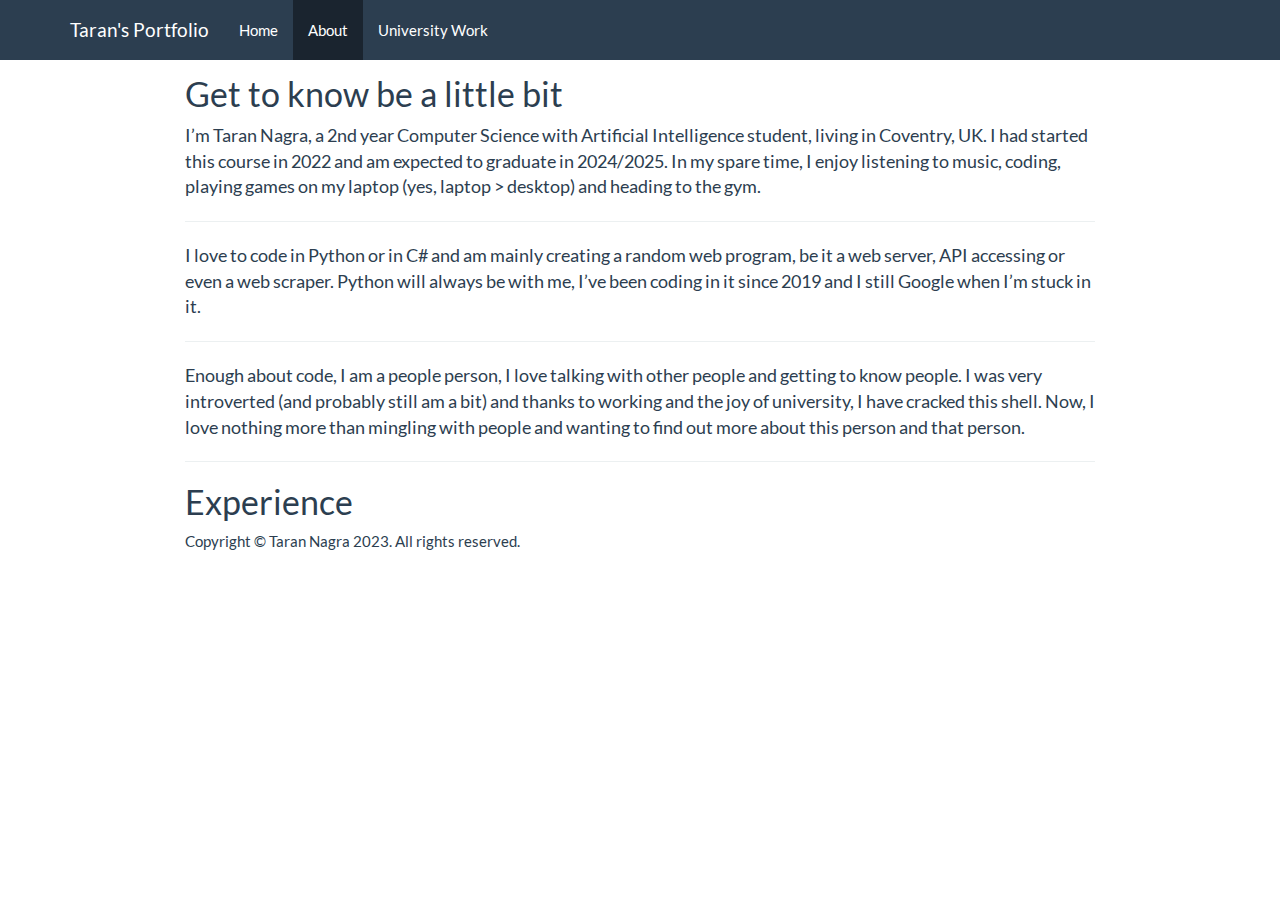
==== content/about.html @ 6b87fc79 "gn" ====
<!DOCTYPE html>

<html>

<head>

<meta charset="utf-8" />
<meta name="generator" content="pandoc" />
<meta http-equiv="X-UA-Compatible" content="IE=EDGE" />




<title>About Taran Nagra</title>

<script src="about_files/header-attrs-2.21/header-attrs.js"></script>
<script src="about_files/jquery-3.6.0/jquery-3.6.0.min.js"></script>
<meta name="viewport" content="width=device-width, initial-scale=1" />
<link href="about_files/bootstrap-3.3.5/css/flatly.min.css" rel="stylesheet" />
<script src="about_files/bootstrap-3.3.5/js/bootstrap.min.js"></script>
<script src="about_files/bootstrap-3.3.5/shim/html5shiv.min.js"></script>
<script src="about_files/bootstrap-3.3.5/shim/respond.min.js"></script>
<style>h1 {font-size: 34px;}
       h1.title {font-size: 38px;}
       h2 {font-size: 30px;}
       h3 {font-size: 24px;}
       h4 {font-size: 18px;}
       h5 {font-size: 16px;}
       h6 {font-size: 12px;}
       code {color: inherit; background-color: rgba(0, 0, 0, 0.04);}
       pre:not([class]) { background-color: white }</style>
<script src="about_files/navigation-1.1/tabsets.js"></script>
<link href="about_files/highlightjs-9.12.0/default.css" rel="stylesheet" />
<script src="about_files/highlightjs-9.12.0/highlight.js"></script>

<style type="text/css">
  code{white-space: pre-wrap;}
  span.smallcaps{font-variant: small-caps;}
  span.underline{text-decoration: underline;}
  div.column{display: inline-block; vertical-align: top; width: 50%;}
  div.hanging-indent{margin-left: 1.5em; text-indent: -1.5em;}
  ul.task-list{list-style: none;}
    </style>

<style type="text/css">code{white-space: pre;}</style>
<script type="text/javascript">
if (window.hljs) {
  hljs.configure({languages: []});
  hljs.initHighlightingOnLoad();
  if (document.readyState && document.readyState === "complete") {
    window.setTimeout(function() { hljs.initHighlighting(); }, 0);
  }
}
</script>









<style type = "text/css">
.main-container {
  max-width: 940px;
  margin-left: auto;
  margin-right: auto;
}
img {
  max-width:100%;
}
.tabbed-pane {
  padding-top: 12px;
}
.html-widget {
  margin-bottom: 20px;
}
button.code-folding-btn:focus {
  outline: none;
}
summary {
  display: list-item;
}
details > summary > p:only-child {
  display: inline;
}
pre code {
  padding: 0;
}
</style>


<style type="text/css">
.dropdown-submenu {
  position: relative;
}
.dropdown-submenu>.dropdown-menu {
  top: 0;
  left: 100%;
  margin-top: -6px;
  margin-left: -1px;
  border-radius: 0 6px 6px 6px;
}
.dropdown-submenu:hover>.dropdown-menu {
  display: block;
}
.dropdown-submenu>a:after {
  display: block;
  content: " ";
  float: right;
  width: 0;
  height: 0;
  border-color: transparent;
  border-style: solid;
  border-width: 5px 0 5px 5px;
  border-left-color: #cccccc;
  margin-top: 5px;
  margin-right: -10px;
}
.dropdown-submenu:hover>a:after {
  border-left-color: #adb5bd;
}
.dropdown-submenu.pull-left {
  float: none;
}
.dropdown-submenu.pull-left>.dropdown-menu {
  left: -100%;
  margin-left: 10px;
  border-radius: 6px 0 6px 6px;
}
</style>

<script type="text/javascript">
// manage active state of menu based on current page
$(document).ready(function () {
  // active menu anchor
  href = window.location.pathname
  href = href.substr(href.lastIndexOf('/') + 1)
  if (href === "")
    href = "index.html";
  var menuAnchor = $('a[href="' + href + '"]');

  // mark the anchor link active (and if it's in a dropdown, also mark that active)
  var dropdown = menuAnchor.closest('li.dropdown');
  if (window.bootstrap) { // Bootstrap 4+
    menuAnchor.addClass('active');
    dropdown.find('> .dropdown-toggle').addClass('active');
  } else { // Bootstrap 3
    menuAnchor.parent().addClass('active');
    dropdown.addClass('active');
  }

  // Navbar adjustments
  var navHeight = $(".navbar").first().height() + 15;
  var style = document.createElement('style');
  var pt = "padding-top: " + navHeight + "px; ";
  var mt = "margin-top: -" + navHeight + "px; ";
  var css = "";
  // offset scroll position for anchor links (for fixed navbar)
  for (var i = 1; i <= 6; i++) {
    css += ".section h" + i + "{ " + pt + mt + "}\n";
  }
  style.innerHTML = "body {" + pt + "padding-bottom: 40px; }\n" + css;
  document.head.appendChild(style);
});
</script>

<!-- tabsets -->

<style type="text/css">
.tabset-dropdown > .nav-tabs {
  display: inline-table;
  max-height: 500px;
  min-height: 44px;
  overflow-y: auto;
  border: 1px solid #ddd;
  border-radius: 4px;
}

.tabset-dropdown > .nav-tabs > li.active:before, .tabset-dropdown > .nav-tabs.nav-tabs-open:before {
  content: "\e259";
  font-family: 'Glyphicons Halflings';
  display: inline-block;
  padding: 10px;
  border-right: 1px solid #ddd;
}

.tabset-dropdown > .nav-tabs.nav-tabs-open > li.active:before {
  content: "\e258";
  font-family: 'Glyphicons Halflings';
  border: none;
}

.tabset-dropdown > .nav-tabs > li.active {
  display: block;
}

.tabset-dropdown > .nav-tabs > li > a,
.tabset-dropdown > .nav-tabs > li > a:focus,
.tabset-dropdown > .nav-tabs > li > a:hover {
  border: none;
  display: inline-block;
  border-radius: 4px;
  background-color: transparent;
}

.tabset-dropdown > .nav-tabs.nav-tabs-open > li {
  display: block;
  float: none;
}

.tabset-dropdown > .nav-tabs > li {
  display: none;
}
</style>

<!-- code folding -->




</head>

<body>


<div class="container-fluid main-container">




<div class="navbar navbar-default  navbar-fixed-top" role="navigation">
  <div class="container">
    <div class="navbar-header">
      <button type="button" class="navbar-toggle collapsed" data-toggle="collapse" data-bs-toggle="collapse" data-target="#navbar" data-bs-target="#navbar">
        <span class="icon-bar"></span>
        <span class="icon-bar"></span>
        <span class="icon-bar"></span>
      </button>
      <a class="navbar-brand" href="index.html">Taran's Portfolio</a>
    </div>
    <div id="navbar" class="navbar-collapse collapse">
      <ul class="nav navbar-nav">
        <li>
  <a href="../index.html">Home</a>
</li>
<li>
  <a href="about.html">About</a>
</li>
<li>
  <a href="uni_work.html">University Work</a>
</li>
      </ul>
      <ul class="nav navbar-nav navbar-right">
        
      </ul>
    </div><!--/.nav-collapse -->
  </div><!--/.container -->
</div><!--/.navbar -->

<div id="header">



<h1 class="title toc-ignore">About Taran Nagra</h1>

</div>


<style type="text/css">
    .title {
        display: none;
    }
    p {
        font-size: 18px;
    }
</style>
<div id="get-to-know-be-a-little-bit" class="section level1">
<h1>Get to know be a little bit</h1>
<p>I’m Taran Nagra, a 2nd year Computer Science with Artificial
Intelligence student, living in Coventry, UK. I had started this course
in 2022 and am expected to graduate in 2024/2025. In my spare time, I
enjoy listening to music, coding, playing games on my laptop (yes,
laptop &gt; desktop) and heading to the gym.</p>
<hr />
<p>I love to code in Python or in C# and am mainly creating a random web
program, be it a web server, API accessing or even a web scraper. Python
will always be with me, I’ve been coding in it since 2019 and I still
Google when I’m stuck in it.</p>
<hr />
<p>Enough about code, I am a people person, I love talking with other
people and getting to know people. I was very introverted (and probably
still am a bit) and thanks to working and the joy of university, I have
cracked this shell. Now, I love nothing more than mingling with people
and wanting to find out more about this person and that person.</p>
<hr />
</div>
<div id="experience" class="section level1">
<h1>Experience</h1>
</div>

<p style="font-size: 15px;">Copyright &copy; Taran Nagra 2023. All rights reserved.</p>



</div>

<script>

// add bootstrap table styles to pandoc tables
function bootstrapStylePandocTables() {
  $('tr.odd').parent('tbody').parent('table').addClass('table table-condensed');
}
$(document).ready(function () {
  bootstrapStylePandocTables();
});


</script>

<!-- tabsets -->

<script>
$(document).ready(function () {
  window.buildTabsets("TOC");
});

$(document).ready(function () {
  $('.tabset-dropdown > .nav-tabs > li').click(function () {
    $(this).parent().toggleClass('nav-tabs-open');
  });
});
</script>

<!-- code folding -->


<!-- dynamically load mathjax for compatibility with self-contained -->
<script>
  (function () {
    var script = document.createElement("script");
    script.type = "text/javascript";
    script.src  = "https://mathjax.rstudio.com/latest/MathJax.js?config=TeX-AMS-MML_HTMLorMML";
    document.getElementsByTagName("head")[0].appendChild(script);
  })();
</script>

</body>
</html>
---- content/about_files/bootstrap-3.3.5/css/flatly.min.css ----
@font-face {
  font-family: 'Lato';
  font-style: normal;
  font-weight: 400;
  src: url(fonts/Lato.ttf) format('truetype');
}
@font-face {
  font-family: 'Lato';
  font-style: normal;
  font-weight: 700;
  src: url(fonts/LatoBold.ttf) format('truetype');
}
@font-face {
  font-family: 'Lato';
  font-style: italic;
  font-weight: 400;
  src: url(fonts/LatoItalic.ttf) format('truetype');
}

/*!
 * bootswatch v3.3.6
 * Homepage: http://bootswatch.com
 * Copyright 2012-2015 Thomas Park
 * Licensed under MIT
 * Based on Bootstrap
*//*!
 * Bootstrap v3.3.6 (http://getbootstrap.com)
 * Copyright 2011-2015 Twitter, Inc.
 * Licensed under MIT (https://github.com/twbs/bootstrap/blob/master/LICENSE)
 *//*! normalize.css v3.0.3 | MIT License | github.com/necolas/normalize.css */html{font-family:sans-serif;-ms-text-size-adjust:100%;-webkit-text-size-adjust:100%}body{margin:0}article,aside,details,figcaption,figure,footer,header,hgroup,main,menu,nav,section,summary{display:block}audio,canvas,progress,video{display:inline-block;vertical-align:baseline}audio:not([controls]){display:none;height:0}[hidden],template{display:none}a{background-color:transparent}a:active,a:hover{outline:0}abbr[title]{border-bottom:1px dotted}b,strong{font-weight:bold}dfn{font-style:italic}h1{font-size:2em;margin:0.67em 0}mark{background:#ff0;color:#000}small{font-size:80%}sub,sup{font-size:75%;line-height:0;position:relative;vertical-align:baseline}sup{top:-0.5em}sub{bottom:-0.25em}img{border:0}svg:not(:root){overflow:hidden}figure{margin:1em 40px}hr{-webkit-box-sizing:content-box;-moz-box-sizing:content-box;box-sizing:content-box;height:0}pre{overflow:auto}code,kbd,pre,samp{font-family:monospace, monospace;font-size:1em}button,input,optgroup,select,textarea{color:inherit;font:inherit;margin:0}button{overflow:visible}button,select{text-transform:none}button,html input[type="button"],input[type="reset"],input[type="submit"]{-webkit-appearance:button;cursor:pointer}button[disabled],html input[disabled]{cursor:default}button::-moz-focus-inner,input::-moz-focus-inner{border:0;padding:0}input{line-height:normal}input[type="checkbox"],input[type="radio"]{-webkit-box-sizing:border-box;-moz-box-sizing:border-box;box-sizing:border-box;padding:0}input[type="number"]::-webkit-inner-spin-button,input[type="number"]::-webkit-outer-spin-button{height:auto}input[type="search"]{-webkit-appearance:textfield;-webkit-box-sizing:content-box;-moz-box-sizing:content-box;box-sizing:content-box}input[type="search"]::-webkit-search-cancel-button,input[type="search"]::-webkit-search-decoration{-webkit-appearance:none}fieldset{border:1px solid #c0c0c0;margin:0 2px;padding:0.35em 0.625em 0.75em}legend{border:0;padding:0}textarea{overflow:auto}optgroup{font-weight:bold}table{border-collapse:collapse;border-spacing:0}td,th{padding:0}/*! Source: https://github.com/h5bp/html5-boilerplate/blob/master/src/css/main.css */@media print{*,*:before,*:after{background:transparent !important;color:#000 !important;-webkit-box-shadow:none !important;box-shadow:none !important;text-shadow:none !important}a,a:visited{text-decoration:underline}a[href]:after{content:" (" attr(href) ")"}abbr[title]:after{content:" (" attr(title) ")"}a[href^="#"]:after,a[href^="javascript:"]:after{content:""}pre,blockquote{border:1px solid #999;page-break-inside:avoid}thead{display:table-header-group}tr,img{page-break-inside:avoid}img{max-width:100% !important}p,h2,h3{orphans:3;widows:3}h2,h3{page-break-after:avoid}.navbar{display:none}.btn>.caret,.dropup>.btn>.caret{border-top-color:#000 !important}.label{border:1px solid #000}.table{border-collapse:collapse !important}.table td,.table th{background-color:#fff !important}.table-bordered th,.table-bordered td{border:1px solid #ddd !important}}@font-face{font-family:'Glyphicons Halflings';src:url('../fonts/glyphicons-halflings-regular.eot');src:url('../fonts/glyphicons-halflings-regular.eot?#iefix') format('embedded-opentype'),url('../fonts/glyphicons-halflings-regular.woff') format('woff'),url('../fonts/glyphicons-halflings-regular.ttf') format('truetype'),url('../fonts/glyphicons-halflings-regular.svg#glyphicons_halflingsregular') format('svg')}.glyphicon{position:relative;top:1px;display:inline-block;font-family:'Glyphicons Halflings';font-style:normal;font-weight:normal;line-height:1;-webkit-font-smoothing:antialiased;-moz-osx-font-smoothing:grayscale}.glyphicon-asterisk:before{content:"\002a"}.glyphicon-plus:before{content:"\002b"}.glyphicon-euro:before,.glyphicon-eur:before{content:"\20ac"}.glyphicon-minus:before{content:"\2212"}.glyphicon-cloud:before{content:"\2601"}.glyphicon-envelope:before{content:"\2709"}.glyphicon-pencil:before{content:"\270f"}.glyphicon-glass:before{content:"\e001"}.glyphicon-music:before{content:"\e002"}.glyphicon-search:before{content:"\e003"}.glyphicon-heart:before{content:"\e005"}.glyphicon-star:before{content:"\e006"}.glyphicon-star-empty:before{content:"\e007"}.glyphicon-user:before{content:"\e008"}.glyphicon-film:before{content:"\e009"}.glyphicon-th-large:before{content:"\e010"}.glyphicon-th:before{content:"\e011"}.glyphicon-th-list:before{content:"\e012"}.glyphicon-ok:before{content:"\e013"}.glyphicon-remove:before{content:"\e014"}.glyphicon-zoom-in:before{content:"\e015"}.glyphicon-zoom-out:before{content:"\e016"}.glyphicon-off:before{content:"\e017"}.glyphicon-signal:before{content:"\e018"}.glyphicon-cog:before{content:"\e019"}.glyphicon-trash:before{content:"\e020"}.glyphicon-home:before{content:"\e021"}.glyphicon-file:before{content:"\e022"}.glyphicon-time:before{content:"\e023"}.glyphicon-road:before{content:"\e024"}.glyphicon-download-alt:before{content:"\e025"}.glyphicon-download:before{content:"\e026"}.glyphicon-upload:before{content:"\e027"}.glyphicon-inbox:before{content:"\e028"}.glyphicon-play-circle:before{content:"\e029"}.glyphicon-repeat:before{content:"\e030"}.glyphicon-refresh:before{content:"\e031"}.glyphicon-list-alt:before{content:"\e032"}.glyphicon-lock:before{content:"\e033"}.glyphicon-flag:before{content:"\e034"}.glyphicon-headphones:before{content:"\e035"}.glyphicon-volume-off:before{content:"\e036"}.glyphicon-volume-down:before{content:"\e037"}.glyphicon-volume-up:before{content:"\e038"}.glyphicon-qrcode:before{content:"\e039"}.glyphicon-barcode:before{content:"\e040"}.glyphicon-tag:before{content:"\e041"}.glyphicon-tags:before{content:"\e042"}.glyphicon-book:before{content:"\e043"}.glyphicon-bookmark:before{content:"\e044"}.glyphicon-print:before{content:"\e045"}.glyphicon-camera:before{content:"\e046"}.glyphicon-font:before{content:"\e047"}.glyphicon-bold:before{content:"\e048"}.glyphicon-italic:before{content:"\e049"}.glyphicon-text-height:before{content:"\e050"}.glyphicon-text-width:before{content:"\e051"}.glyphicon-align-left:before{content:"\e052"}.glyphicon-align-center:before{content:"\e053"}.glyphicon-align-right:before{content:"\e054"}.glyphicon-align-justify:before{content:"\e055"}.glyphicon-list:before{content:"\e056"}.glyphicon-indent-left:before{content:"\e057"}.glyphicon-indent-right:before{content:"\e058"}.glyphicon-facetime-video:before{content:"\e059"}.glyphicon-picture:before{content:"\e060"}.glyphicon-map-marker:before{content:"\e062"}.glyphicon-adjust:before{content:"\e063"}.glyphicon-tint:before{content:"\e064"}.glyphicon-edit:before{content:"\e065"}.glyphicon-share:before{content:"\e066"}.glyphicon-check:before{content:"\e067"}.glyphicon-move:before{content:"\e068"}.glyphicon-step-backward:before{content:"\e069"}.glyphicon-fast-backward:before{content:"\e070"}.glyphicon-backward:before{content:"\e071"}.glyphicon-play:before{content:"\e072"}.glyphicon-pause:before{content:"\e073"}.glyphicon-stop:before{content:"\e074"}.glyphicon-forward:before{content:"\e075"}.glyphicon-fast-forward:before{content:"\e076"}.glyphicon-step-forward:before{content:"\e077"}.glyphicon-eject:before{content:"\e078"}.glyphicon-chevron-left:before{content:"\e079"}.glyphicon-chevron-right:before{content:"\e080"}.glyphicon-plus-sign:before{content:"\e081"}.glyphicon-minus-sign:before{content:"\e082"}.glyphicon-remove-sign:before{content:"\e083"}.glyphicon-ok-sign:before{content:"\e084"}.glyphicon-question-sign:before{content:"\e085"}.glyphicon-info-sign:before{content:"\e086"}.glyphicon-screenshot:before{content:"\e087"}.glyphicon-remove-circle:before{content:"\e088"}.glyphicon-ok-circle:before{content:"\e089"}.glyphicon-ban-circle:before{content:"\e090"}.glyphicon-arrow-left:before{content:"\e091"}.glyphicon-arrow-right:before{content:"\e092"}.glyphicon-arrow-up:before{content:"\e093"}.glyphicon-arrow-down:before{content:"\e094"}.glyphicon-share-alt:before{content:"\e095"}.glyphicon-resize-full:before{content:"\e096"}.glyphicon-resize-small:before{content:"\e097"}.glyphicon-exclamation-sign:before{content:"\e101"}.glyphicon-gift:before{content:"\e102"}.glyphicon-leaf:before{content:"\e103"}.glyphicon-fire:before{content:"\e104"}.glyphicon-eye-open:before{content:"\e105"}.glyphicon-eye-close:before{content:"\e106"}.glyphicon-warning-sign:before{content:"\e107"}.glyphicon-plane:before{content:"\e108"}.glyphicon-calendar:before{content:"\e109"}.glyphicon-random:before{content:"\e110"}.glyphicon-comment:before{content:"\e111"}.glyphicon-magnet:before{content:"\e112"}.glyphicon-chevron-up:before{content:"\e113"}.glyphicon-chevron-down:before{content:"\e114"}.glyphicon-retweet:before{content:"\e115"}.glyphicon-shopping-cart:before{content:"\e116"}.glyphicon-folder-close:before{content:"\e117"}.glyphicon-folder-open:before{content:"\e118"}.glyphicon-resize-vertical:before{content:"\e119"}.glyphicon-resize-horizontal:before{content:"\e120"}.glyphicon-hdd:before{content:"\e121"}.glyphicon-bullhorn:before{content:"\e122"}.glyphicon-bell:before{content:"\e123"}.glyphicon-certificate:before{content:"\e124"}.glyphicon-thumbs-up:before{content:"\e125"}.glyphicon-thumbs-down:before{content:"\e126"}.glyphicon-hand-right:before{content:"\e127"}.glyphicon-hand-left:before{content:"\e128"}.glyphicon-hand-up:before{content:"\e129"}.glyphicon-hand-down:before{content:"\e130"}.glyphicon-circle-arrow-right:before{content:"\e131"}.glyphicon-circle-arrow-left:before{content:"\e132"}.glyphicon-circle-arrow-up:before{content:"\e133"}.glyphicon-circle-arrow-down:before{content:"\e134"}.glyphicon-globe:before{content:"\e135"}.glyphicon-wrench:before{content:"\e136"}.glyphicon-tasks:before{content:"\e137"}.glyphicon-filter:before{content:"\e138"}.glyphicon-briefcase:before{content:"\e139"}.glyphicon-fullscreen:before{content:"\e140"}.glyphicon-dashboard:before{content:"\e141"}.glyphicon-paperclip:before{content:"\e142"}.glyphicon-heart-empty:before{content:"\e143"}.glyphicon-link:before{content:"\e144"}.glyphicon-phone:before{content:"\e145"}.glyphicon-pushpin:before{content:"\e146"}.glyphicon-usd:before{content:"\e148"}.glyphicon-gbp:before{content:"\e149"}.glyphicon-sort:before{content:"\e150"}.glyphicon-sort-by-alphabet:before{content:"\e151"}.glyphicon-sort-by-alphabet-alt:before{content:"\e152"}.glyphicon-sort-by-order:before{content:"\e153"}.glyphicon-sort-by-order-alt:before{content:"\e154"}.glyphicon-sort-by-attributes:before{content:"\e155"}.glyphicon-sort-by-attributes-alt:before{content:"\e156"}.glyphicon-unchecked:before{content:"\e157"}.glyphicon-expand:before{content:"\e158"}.glyphicon-collapse-down:before{content:"\e159"}.glyphicon-collapse-up:before{content:"\e160"}.glyphicon-log-in:before{content:"\e161"}.glyphicon-flash:before{content:"\e162"}.glyphicon-log-out:before{content:"\e163"}.glyphicon-new-window:before{content:"\e164"}.glyphicon-record:before{content:"\e165"}.glyphicon-save:before{content:"\e166"}.glyphicon-open:before{content:"\e167"}.glyphicon-saved:before{content:"\e168"}.glyphicon-import:before{content:"\e169"}.glyphicon-export:before{content:"\e170"}.glyphicon-send:before{content:"\e171"}.glyphicon-floppy-disk:before{content:"\e172"}.glyphicon-floppy-saved:before{content:"\e173"}.glyphicon-floppy-remove:before{content:"\e174"}.glyphicon-floppy-save:before{content:"\e175"}.glyphicon-floppy-open:before{content:"\e176"}.glyphicon-credit-card:before{content:"\e177"}.glyphicon-transfer:before{content:"\e178"}.glyphicon-cutlery:before{content:"\e179"}.glyphicon-header:before{content:"\e180"}.glyphicon-compressed:before{content:"\e181"}.glyphicon-earphone:before{content:"\e182"}.glyphicon-phone-alt:before{content:"\e183"}.glyphicon-tower:before{content:"\e184"}.glyphicon-stats:before{content:"\e185"}.glyphicon-sd-video:before{content:"\e186"}.glyphicon-hd-video:before{content:"\e187"}.glyphicon-subtitles:before{content:"\e188"}.glyphicon-sound-stereo:before{content:"\e189"}.glyphicon-sound-dolby:before{content:"\e190"}.glyphicon-sound-5-1:before{content:"\e191"}.glyphicon-sound-6-1:before{content:"\e192"}.glyphicon-sound-7-1:before{content:"\e193"}.glyphicon-copyright-mark:before{content:"\e194"}.glyphicon-registration-mark:before{content:"\e195"}.glyphicon-cloud-download:before{content:"\e197"}.glyphicon-cloud-upload:before{content:"\e198"}.glyphicon-tree-conifer:before{content:"\e199"}.glyphicon-tree-deciduous:before{content:"\e200"}.glyphicon-cd:before{content:"\e201"}.glyphicon-save-file:before{content:"\e202"}.glyphicon-open-file:before{content:"\e203"}.glyphicon-level-up:before{content:"\e204"}.glyphicon-copy:before{content:"\e205"}.glyphicon-paste:before{content:"\e206"}.glyphicon-alert:before{content:"\e209"}.glyphicon-equalizer:before{content:"\e210"}.glyphicon-king:before{content:"\e211"}.glyphicon-queen:before{content:"\e212"}.glyphicon-pawn:before{content:"\e213"}.glyphicon-bishop:before{content:"\e214"}.glyphicon-knight:before{content:"\e215"}.glyphicon-baby-formula:before{content:"\e216"}.glyphicon-tent:before{content:"\26fa"}.glyphicon-blackboard:before{content:"\e218"}.glyphicon-bed:before{content:"\e219"}.glyphicon-apple:before{content:"\f8ff"}.glyphicon-erase:before{content:"\e221"}.glyphicon-hourglass:before{content:"\231b"}.glyphicon-lamp:before{content:"\e223"}.glyphicon-duplicate:before{content:"\e224"}.glyphicon-piggy-bank:before{content:"\e225"}.glyphicon-scissors:before{content:"\e226"}.glyphicon-bitcoin:before{content:"\e227"}.glyphicon-btc:before{content:"\e227"}.glyphicon-xbt:before{content:"\e227"}.glyphicon-yen:before{content:"\00a5"}.glyphicon-jpy:before{content:"\00a5"}.glyphicon-ruble:before{content:"\20bd"}.glyphicon-rub:before{content:"\20bd"}.glyphicon-scale:before{content:"\e230"}.glyphicon-ice-lolly:before{content:"\e231"}.glyphicon-ice-lolly-tasted:before{content:"\e232"}.glyphicon-education:before{content:"\e233"}.glyphicon-option-horizontal:before{content:"\e234"}.glyphicon-option-vertical:before{content:"\e235"}.glyphicon-menu-hamburger:before{content:"\e236"}.glyphicon-modal-window:before{content:"\e237"}.glyphicon-oil:before{content:"\e238"}.glyphicon-grain:before{content:"\e239"}.glyphicon-sunglasses:before{content:"\e240"}.glyphicon-text-size:before{content:"\e241"}.glyphicon-text-color:before{content:"\e242"}.glyphicon-text-background:before{content:"\e243"}.glyphicon-object-align-top:before{content:"\e244"}.glyphicon-object-align-bottom:before{content:"\e245"}.glyphicon-object-align-horizontal:before{content:"\e246"}.glyphicon-object-align-left:before{content:"\e247"}.glyphicon-object-align-vertical:before{content:"\e248"}.glyphicon-object-align-right:before{content:"\e249"}.glyphicon-triangle-right:before{content:"\e250"}.glyphicon-triangle-left:before{content:"\e251"}.glyphicon-triangle-bottom:before{content:"\e252"}.glyphicon-triangle-top:before{content:"\e253"}.glyphicon-console:before{content:"\e254"}.glyphicon-superscript:before{content:"\e255"}.glyphicon-subscript:before{content:"\e256"}.glyphicon-menu-left:before{content:"\e257"}.glyphicon-menu-right:before{content:"\e258"}.glyphicon-menu-down:before{content:"\e259"}.glyphicon-menu-up:before{content:"\e260"}*{-webkit-box-sizing:border-box;-moz-box-sizing:border-box;box-sizing:border-box}*:before,*:after{-webkit-box-sizing:border-box;-moz-box-sizing:border-box;box-sizing:border-box}html{font-size:10px;-webkit-tap-highlight-color:rgba(0,0,0,0)}body{font-family:"Lato","Helvetica Neue",Helvetica,Arial,sans-serif;font-size:15px;line-height:1.42857143;color:#2c3e50;background-color:#ffffff}input,button,select,textarea{font-family:inherit;font-size:inherit;line-height:inherit}a{color:#18bc9c;text-decoration:none}a:hover,a:focus{color:#18bc9c;text-decoration:underline}a:focus{outline:thin dotted;outline:5px auto -webkit-focus-ring-color;outline-offset:-2px}figure{margin:0}img{vertical-align:middle}.img-responsive,.thumbnail>img,.thumbnail a>img,.carousel-inner>.item>img,.carousel-inner>.item>a>img{display:block;max-width:100%;height:auto}.img-rounded{border-radius:6px}.img-thumbnail{padding:4px;line-height:1.42857143;background-color:#ffffff;border:1px solid #ecf0f1;border-radius:4px;-webkit-transition:all .2s ease-in-out;-o-transition:all .2s ease-in-out;transition:all .2s ease-in-out;display:inline-block;max-width:100%;height:auto}.img-circle{border-radius:50%}hr{margin-top:21px;margin-bottom:21px;border:0;border-top:1px solid #ecf0f1}.sr-only{position:absolute;width:1px;height:1px;margin:-1px;padding:0;overflow:hidden;clip:rect(0, 0, 0, 0);border:0}.sr-only-focusable:active,.sr-only-focusable:focus{position:static;width:auto;height:auto;margin:0;overflow:visible;clip:auto}[role="button"]{cursor:pointer}h1,h2,h3,h4,h5,h6,.h1,.h2,.h3,.h4,.h5,.h6{font-family:"Lato","Helvetica Neue",Helvetica,Arial,sans-serif;font-weight:400;line-height:1.1;color:inherit}h1 small,h2 small,h3 small,h4 small,h5 small,h6 small,.h1 small,.h2 small,.h3 small,.h4 small,.h5 small,.h6 small,h1 .small,h2 .small,h3 .small,h4 .small,h5 .small,h6 .small,.h1 .small,.h2 .small,.h3 .small,.h4 .small,.h5 .small,.h6 .small{font-weight:normal;line-height:1;color:#b4bcc2}h1,.h1,h2,.h2,h3,.h3{margin-top:21px;margin-bottom:10.5px}h1 small,.h1 small,h2 small,.h2 small,h3 small,.h3 small,h1 .small,.h1 .small,h2 .small,.h2 .small,h3 .small,.h3 .small{font-size:65%}h4,.h4,h5,.h5,h6,.h6{margin-top:10.5px;margin-bottom:10.5px}h4 small,.h4 small,h5 small,.h5 small,h6 small,.h6 small,h4 .small,.h4 .small,h5 .small,.h5 .small,h6 .small,.h6 .small{font-size:75%}h1,.h1{font-size:39px}h2,.h2{font-size:32px}h3,.h3{font-size:26px}h4,.h4{font-size:19px}h5,.h5{font-size:15px}h6,.h6{font-size:13px}p{margin:0 0 10.5px}.lead{margin-bottom:21px;font-size:17px;font-weight:300;line-height:1.4}@media (min-width:768px){.lead{font-size:22.5px}}small,.small{font-size:86%}mark,.mark{background-color:#f39c12;padding:.2em}.text-left{text-align:left}.text-right{text-align:right}.text-center{text-align:center}.text-justify{text-align:justify}.text-nowrap{white-space:nowrap}.text-lowercase{text-transform:lowercase}.text-uppercase{text-transform:uppercase}.text-capitalize{text-transform:capitalize}.text-muted{color:#b4bcc2}.text-primary{color:#2c3e50}a.text-primary:hover,a.text-primary:focus{color:#1a242f}.text-success{color:#ffffff}a.text-success:hover,a.text-success:focus{color:#e6e6e6}.text-info{color:#ffffff}a.text-info:hover,a.text-info:focus{color:#e6e6e6}.text-warning{color:#ffffff}a.text-warning:hover,a.text-warning:focus{color:#e6e6e6}.text-danger{color:#ffffff}a.text-danger:hover,a.text-danger:focus{color:#e6e6e6}.bg-primary{color:#fff;background-color:#2c3e50}a.bg-primary:hover,a.bg-primary:focus{background-color:#1a242f}.bg-success{background-color:#18bc9c}a.bg-success:hover,a.bg-success:focus{background-color:#128f76}.bg-info{background-color:#3498db}a.bg-info:hover,a.bg-info:focus{background-color:#217dbb}.bg-warning{background-color:#f39c12}a.bg-warning:hover,a.bg-warning:focus{background-color:#c87f0a}.bg-danger{background-color:#e74c3c}a.bg-danger:hover,a.bg-danger:focus{background-color:#d62c1a}.page-header{padding-bottom:9.5px;margin:42px 0 21px;border-bottom:1px solid transparent}ul,ol{margin-top:0;margin-bottom:10.5px}ul ul,ol ul,ul ol,ol ol{margin-bottom:0}.list-unstyled{padding-left:0;list-style:none}.list-inline{padding-left:0;list-style:none;margin-left:-5px}.list-inline>li{display:inline-block;padding-left:5px;padding-right:5px}dl{margin-top:0;margin-bottom:21px}dt,dd{line-height:1.42857143}dt{font-weight:bold}dd{margin-left:0}@media (min-width:768px){.dl-horizontal dt{float:left;width:160px;clear:left;text-align:right;overflow:hidden;text-overflow:ellipsis;white-space:nowrap}.dl-horizontal dd{margin-left:180px}}abbr[title],abbr[data-original-title]{cursor:help;border-bottom:1px dotted #b4bcc2}.initialism{font-size:90%;text-transform:uppercase}blockquote{padding:10.5px 21px;margin:0 0 21px;font-size:18.75px;border-left:5px solid #ecf0f1}blockquote p:last-child,blockquote ul:last-child,blockquote ol:last-child{margin-bottom:0}blockquote footer,blockquote small,blockquote .small{display:block;font-size:80%;line-height:1.42857143;color:#b4bcc2}blockquote footer:before,blockquote small:before,blockquote .small:before{content:'\2014 \00A0'}.blockquote-reverse,blockquote.pull-right{padding-right:15px;padding-left:0;border-right:5px solid #ecf0f1;border-left:0;text-align:right}.blockquote-reverse footer:before,blockquote.pull-right footer:before,.blockquote-reverse small:before,blockquote.pull-right small:before,.blockquote-reverse .small:before,blockquote.pull-right .small:before{content:''}.blockquote-reverse footer:after,blockquote.pull-right footer:after,.blockquote-reverse small:after,blockquote.pull-right small:after,.blockquote-reverse .small:after,blockquote.pull-right .small:after{content:'\00A0 \2014'}address{margin-bottom:21px;font-style:normal;line-height:1.42857143}code,kbd,pre,samp{font-family:monospace}code{padding:2px 4px;font-size:90%;color:#c7254e;background-color:#f9f2f4;border-radius:4px}kbd{padding:2px 4px;font-size:90%;color:#ffffff;background-color:#333333;border-radius:3px;-webkit-box-shadow:inset 0 -1px 0 rgba(0,0,0,0.25);box-shadow:inset 0 -1px 0 rgba(0,0,0,0.25)}kbd kbd{padding:0;font-size:100%;font-weight:bold;-webkit-box-shadow:none;box-shadow:none}pre{display:block;padding:10px;margin:0 0 10.5px;font-size:14px;line-height:1.42857143;word-break:break-all;word-wrap:break-word;color:#7b8a8b;background-color:#ecf0f1;border:1px solid #cccccc;border-radius:4px}pre code{padding:0;font-size:inherit;color:inherit;white-space:pre-wrap;background-color:transparent;border-radius:0}.pre-scrollable{max-height:340px;overflow-y:scroll}.container{margin-right:auto;margin-left:auto;padding-left:15px;padding-right:15px}@media (min-width:768px){.container{width:750px}}@media (min-width:992px){.container{width:970px}}@media (min-width:1200px){.container{width:1170px}}.container-fluid{margin-right:auto;margin-left:auto;padding-left:15px;padding-right:15px}.row{margin-left:-15px;margin-right:-15px}.col-xs-1,.col-sm-1,.col-md-1,.col-lg-1,.col-xs-2,.col-sm-2,.col-md-2,.col-lg-2,.col-xs-3,.col-sm-3,.col-md-3,.col-lg-3,.col-xs-4,.col-sm-4,.col-md-4,.col-lg-4,.col-xs-5,.col-sm-5,.col-md-5,.col-lg-5,.col-xs-6,.col-sm-6,.col-md-6,.col-lg-6,.col-xs-7,.col-sm-7,.col-md-7,.col-lg-7,.col-xs-8,.col-sm-8,.col-md-8,.col-lg-8,.col-xs-9,.col-sm-9,.col-md-9,.col-lg-9,.col-xs-10,.col-sm-10,.col-md-10,.col-lg-10,.col-xs-11,.col-sm-11,.col-md-11,.col-lg-11,.col-xs-12,.col-sm-12,.col-md-12,.col-lg-12{position:relative;min-height:1px;padding-left:15px;padding-right:15px}.col-xs-1,.col-xs-2,.col-xs-3,.col-xs-4,.col-xs-5,.col-xs-6,.col-xs-7,.col-xs-8,.col-xs-9,.col-xs-10,.col-xs-11,.col-xs-12{float:left}.col-xs-12{width:100%}.col-xs-11{width:91.66666667%}.col-xs-10{width:83.33333333%}.col-xs-9{width:75%}.col-xs-8{width:66.66666667%}.col-xs-7{width:58.33333333%}.col-xs-6{width:50%}.col-xs-5{width:41.66666667%}.col-xs-4{width:33.33333333%}.col-xs-3{width:25%}.col-xs-2{width:16.66666667%}.col-xs-1{width:8.33333333%}.col-xs-pull-12{right:100%}.col-xs-pull-11{right:91.66666667%}.col-xs-pull-10{right:83.33333333%}.col-xs-pull-9{right:75%}.col-xs-pull-8{right:66.66666667%}.col-xs-pull-7{right:58.33333333%}.col-xs-pull-6{right:50%}.col-xs-pull-5{right:41.66666667%}.col-xs-pull-4{right:33.33333333%}.col-xs-pull-3{right:25%}.col-xs-pull-2{right:16.66666667%}.col-xs-pull-1{right:8.33333333%}.col-xs-pull-0{right:auto}.col-xs-push-12{left:100%}.col-xs-push-11{left:91.66666667%}.col-xs-push-10{left:83.33333333%}.col-xs-push-9{left:75%}.col-xs-push-8{left:66.66666667%}.col-xs-push-7{left:58.33333333%}.col-xs-push-6{left:50%}.col-xs-push-5{left:41.66666667%}.col-xs-push-4{left:33.33333333%}.col-xs-push-3{left:25%}.col-xs-push-2{left:16.66666667%}.col-xs-push-1{left:8.33333333%}.col-xs-push-0{left:auto}.col-xs-offset-12{margin-left:100%}.col-xs-offset-11{margin-left:91.66666667%}.col-xs-offset-10{margin-left:83.33333333%}.col-xs-offset-9{margin-left:75%}.col-xs-offset-8{margin-left:66.66666667%}.col-xs-offset-7{margin-left:58.33333333%}.col-xs-offset-6{margin-left:50%}.col-xs-offset-5{margin-left:41.66666667%}.col-xs-offset-4{margin-left:33.33333333%}.col-xs-offset-3{margin-left:25%}.col-xs-offset-2{margin-left:16.66666667%}.col-xs-offset-1{margin-left:8.33333333%}.col-xs-offset-0{margin-left:0%}@media (min-width:768px){.col-sm-1,.col-sm-2,.col-sm-3,.col-sm-4,.col-sm-5,.col-sm-6,.col-sm-7,.col-sm-8,.col-sm-9,.col-sm-10,.col-sm-11,.col-sm-12{float:left}.col-sm-12{width:100%}.col-sm-11{width:91.66666667%}.col-sm-10{width:83.33333333%}.col-sm-9{width:75%}.col-sm-8{width:66.66666667%}.col-sm-7{width:58.33333333%}.col-sm-6{width:50%}.col-sm-5{width:41.66666667%}.col-sm-4{width:33.33333333%}.col-sm-3{width:25%}.col-sm-2{width:16.66666667%}.col-sm-1{width:8.33333333%}.col-sm-pull-12{right:100%}.col-sm-pull-11{right:91.66666667%}.col-sm-pull-10{right:83.33333333%}.col-sm-pull-9{right:75%}.col-sm-pull-8{right:66.66666667%}.col-sm-pull-7{right:58.33333333%}.col-sm-pull-6{right:50%}.col-sm-pull-5{right:41.66666667%}.col-sm-pull-4{right:33.33333333%}.col-sm-pull-3{right:25%}.col-sm-pull-2{right:16.66666667%}.col-sm-pull-1{right:8.33333333%}.col-sm-pull-0{right:auto}.col-sm-push-12{left:100%}.col-sm-push-11{left:91.66666667%}.col-sm-push-10{left:83.33333333%}.col-sm-push-9{left:75%}.col-sm-push-8{left:66.66666667%}.col-sm-push-7{left:58.33333333%}.col-sm-push-6{left:50%}.col-sm-push-5{left:41.66666667%}.col-sm-push-4{left:33.33333333%}.col-sm-push-3{left:25%}.col-sm-push-2{left:16.66666667%}.col-sm-push-1{left:8.33333333%}.col-sm-push-0{left:auto}.col-sm-offset-12{margin-left:100%}.col-sm-offset-11{margin-left:91.66666667%}.col-sm-offset-10{margin-left:83.33333333%}.col-sm-offset-9{margin-left:75%}.col-sm-offset-8{margin-left:66.66666667%}.col-sm-offset-7{margin-left:58.33333333%}.col-sm-offset-6{margin-left:50%}.col-sm-offset-5{margin-left:41.66666667%}.col-sm-offset-4{margin-left:33.33333333%}.col-sm-offset-3{margin-left:25%}.col-sm-offset-2{margin-left:16.66666667%}.col-sm-offset-1{margin-left:8.33333333%}.col-sm-offset-0{margin-left:0%}}@media (min-width:992px){.col-md-1,.col-md-2,.col-md-3,.col-md-4,.col-md-5,.col-md-6,.col-md-7,.col-md-8,.col-md-9,.col-md-10,.col-md-11,.col-md-12{float:left}.col-md-12{width:100%}.col-md-11{width:91.66666667%}.col-md-10{width:83.33333333%}.col-md-9{width:75%}.col-md-8{width:66.66666667%}.col-md-7{width:58.33333333%}.col-md-6{width:50%}.col-md-5{width:41.66666667%}.col-md-4{width:33.33333333%}.col-md-3{width:25%}.col-md-2{width:16.66666667%}.col-md-1{width:8.33333333%}.col-md-pull-12{right:100%}.col-md-pull-11{right:91.66666667%}.col-md-pull-10{right:83.33333333%}.col-md-pull-9{right:75%}.col-md-pull-8{right:66.66666667%}.col-md-pull-7{right:58.33333333%}.col-md-pull-6{right:50%}.col-md-pull-5{right:41.66666667%}.col-md-pull-4{right:33.33333333%}.col-md-pull-3{right:25%}.col-md-pull-2{right:16.66666667%}.col-md-pull-1{right:8.33333333%}.col-md-pull-0{right:auto}.col-md-push-12{left:100%}.col-md-push-11{left:91.66666667%}.col-md-push-10{left:83.33333333%}.col-md-push-9{left:75%}.col-md-push-8{left:66.66666667%}.col-md-push-7{left:58.33333333%}.col-md-push-6{left:50%}.col-md-push-5{left:41.66666667%}.col-md-push-4{left:33.33333333%}.col-md-push-3{left:25%}.col-md-push-2{left:16.66666667%}.col-md-push-1{left:8.33333333%}.col-md-push-0{left:auto}.col-md-offset-12{margin-left:100%}.col-md-offset-11{margin-left:91.66666667%}.col-md-offset-10{margin-left:83.33333333%}.col-md-offset-9{margin-left:75%}.col-md-offset-8{margin-left:66.66666667%}.col-md-offset-7{margin-left:58.33333333%}.col-md-offset-6{margin-left:50%}.col-md-offset-5{margin-left:41.66666667%}.col-md-offset-4{margin-left:33.33333333%}.col-md-offset-3{margin-left:25%}.col-md-offset-2{margin-left:16.66666667%}.col-md-offset-1{margin-left:8.33333333%}.col-md-offset-0{margin-left:0%}}@media (min-width:1200px){.col-lg-1,.col-lg-2,.col-lg-3,.col-lg-4,.col-lg-5,.col-lg-6,.col-lg-7,.col-lg-8,.col-lg-9,.col-lg-10,.col-lg-11,.col-lg-12{float:left}.col-lg-12{width:100%}.col-lg-11{width:91.66666667%}.col-lg-10{width:83.33333333%}.col-lg-9{width:75%}.col-lg-8{width:66.66666667%}.col-lg-7{width:58.33333333%}.col-lg-6{width:50%}.col-lg-5{width:41.66666667%}.col-lg-4{width:33.33333333%}.col-lg-3{width:25%}.col-lg-2{width:16.66666667%}.col-lg-1{width:8.33333333%}.col-lg-pull-12{right:100%}.col-lg-pull-11{right:91.66666667%}.col-lg-pull-10{right:83.33333333%}.col-lg-pull-9{right:75%}.col-lg-pull-8{right:66.66666667%}.col-lg-pull-7{right:58.33333333%}.col-lg-pull-6{right:50%}.col-lg-pull-5{right:41.66666667%}.col-lg-pull-4{right:33.33333333%}.col-lg-pull-3{right:25%}.col-lg-pull-2{right:16.66666667%}.col-lg-pull-1{right:8.33333333%}.col-lg-pull-0{right:auto}.col-lg-push-12{left:100%}.col-lg-push-11{left:91.66666667%}.col-lg-push-10{left:83.33333333%}.col-lg-push-9{left:75%}.col-lg-push-8{left:66.66666667%}.col-lg-push-7{left:58.33333333%}.col-lg-push-6{left:50%}.col-lg-push-5{left:41.66666667%}.col-lg-push-4{left:33.33333333%}.col-lg-push-3{left:25%}.col-lg-push-2{left:16.66666667%}.col-lg-push-1{left:8.33333333%}.col-lg-push-0{left:auto}.col-lg-offset-12{margin-left:100%}.col-lg-offset-11{margin-left:91.66666667%}.col-lg-offset-10{margin-left:83.33333333%}.col-lg-offset-9{margin-left:75%}.col-lg-offset-8{margin-left:66.66666667%}.col-lg-offset-7{margin-left:58.33333333%}.col-lg-offset-6{margin-left:50%}.col-lg-offset-5{margin-left:41.66666667%}.col-lg-offset-4{margin-left:33.33333333%}.col-lg-offset-3{margin-left:25%}.col-lg-offset-2{margin-left:16.66666667%}.col-lg-offset-1{margin-left:8.33333333%}.col-lg-offset-0{margin-left:0%}}table{background-color:transparent}caption{padding-top:8px;padding-bottom:8px;color:#b4bcc2;text-align:left}th{}.table{width:100%;max-width:100%;margin-bottom:21px}.table>thead>tr>th,.table>tbody>tr>th,.table>tfoot>tr>th,.table>thead>tr>td,.table>tbody>tr>td,.table>tfoot>tr>td{padding:8px;line-height:1.42857143;vertical-align:top;border-top:1px solid #ecf0f1}.table>thead>tr>th{vertical-align:bottom;border-bottom:2px solid #ecf0f1}.table>caption+thead>tr:first-child>th,.table>colgroup+thead>tr:first-child>th,.table>thead:first-child>tr:first-child>th,.table>caption+thead>tr:first-child>td,.table>colgroup+thead>tr:first-child>td,.table>thead:first-child>tr:first-child>td{border-top:0}.table>tbody+tbody{border-top:2px solid #ecf0f1}.table .table{background-color:#ffffff}.table-condensed>thead>tr>th,.table-condensed>tbody>tr>th,.table-condensed>tfoot>tr>th,.table-condensed>thead>tr>td,.table-condensed>tbody>tr>td,.table-condensed>tfoot>tr>td{padding:5px}.table-bordered{border:1px solid #ecf0f1}.table-bordered>thead>tr>th,.table-bordered>tbody>tr>th,.table-bordered>tfoot>tr>th,.table-bordered>thead>tr>td,.table-bordered>tbody>tr>td,.table-bordered>tfoot>tr>td{border:1px solid #ecf0f1}.table-bordered>thead>tr>th,.table-bordered>thead>tr>td{border-bottom-width:2px}.table-striped>tbody>tr:nth-of-type(odd){background-color:#f9f9f9}.table-hover>tbody>tr:hover{background-color:#ecf0f1}table col[class*="col-"]{position:static;float:none;display:table-column}table td[class*="col-"],table th[class*="col-"]{position:static;float:none;display:table-cell}.table>thead>tr>td.active,.table>tbody>tr>td.active,.table>tfoot>tr>td.active,.table>thead>tr>th.active,.table>tbody>tr>th.active,.table>tfoot>tr>th.active,.table>thead>tr.active>td,.table>tbody>tr.active>td,.table>tfoot>tr.active>td,.table>thead>tr.active>th,.table>tbody>tr.active>th,.table>tfoot>tr.active>th{background-color:#ecf0f1}.table-hover>tbody>tr>td.active:hover,.table-hover>tbody>tr>th.active:hover,.table-hover>tbody>tr.active:hover>td,.table-hover>tbody>tr:hover>.active,.table-hover>tbody>tr.active:hover>th{background-color:#dde4e6}.table>thead>tr>td.success,.table>tbody>tr>td.success,.table>tfoot>tr>td.success,.table>thead>tr>th.success,.table>tbody>tr>th.success,.table>tfoot>tr>th.success,.table>thead>tr.success>td,.table>tbody>tr.success>td,.table>tfoot>tr.success>td,.table>thead>tr.success>th,.table>tbody>tr.success>th,.table>tfoot>tr.success>th{background-color:#18bc9c}.table-hover>tbody>tr>td.success:hover,.table-hover>tbody>tr>th.success:hover,.table-hover>tbody>tr.success:hover>td,.table-hover>tbody>tr:hover>.success,.table-hover>tbody>tr.success:hover>th{background-color:#15a589}.table>thead>tr>td.info,.table>tbody>tr>td.info,.table>tfoot>tr>td.info,.table>thead>tr>th.info,.table>tbody>tr>th.info,.table>tfoot>tr>th.info,.table>thead>tr.info>td,.table>tbody>tr.info>td,.table>tfoot>tr.info>td,.table>thead>tr.info>th,.table>tbody>tr.info>th,.table>tfoot>tr.info>th{background-color:#3498db}.table-hover>tbody>tr>td.info:hover,.table-hover>tbody>tr>th.info:hover,.table-hover>tbody>tr.info:hover>td,.table-hover>tbody>tr:hover>.info,.table-hover>tbody>tr.info:hover>th{background-color:#258cd1}.table>thead>tr>td.warning,.table>tbody>tr>td.warning,.table>tfoot>tr>td.warning,.table>thead>tr>th.warning,.table>tbody>tr>th.warning,.table>tfoot>tr>th.warning,.table>thead>tr.warning>td,.table>tbody>tr.warning>td,.table>tfoot>tr.warning>td,.table>thead>tr.warning>th,.table>tbody>tr.warning>th,.table>tfoot>tr.warning>th{background-color:#f39c12}.table-hover>tbody>tr>td.warning:hover,.table-hover>tbody>tr>th.warning:hover,.table-hover>tbody>tr.warning:hover>td,.table-hover>tbody>tr:hover>.warning,.table-hover>tbody>tr.warning:hover>th{background-color:#e08e0b}.table>thead>tr>td.danger,.table>tbody>tr>td.danger,.table>tfoot>tr>td.danger,.table>thead>tr>th.danger,.table>tbody>tr>th.danger,.table>tfoot>tr>th.danger,.table>thead>tr.danger>td,.table>tbody>tr.danger>td,.table>tfoot>tr.danger>td,.table>thead>tr.danger>th,.table>tbody>tr.danger>th,.table>tfoot>tr.danger>th{background-color:#e74c3c}.table-hover>tbody>tr>td.danger:hover,.table-hover>tbody>tr>th.danger:hover,.table-hover>tbody>tr.danger:hover>td,.table-hover>tbody>tr:hover>.danger,.table-hover>tbody>tr.danger:hover>th{background-color:#e43725}.table-responsive{overflow-x:auto;min-height:0.01%}@media screen and (max-width:767px){.table-responsive{width:100%;margin-bottom:15.75px;overflow-y:hidden;-ms-overflow-style:-ms-autohiding-scrollbar;border:1px solid #ecf0f1}.table-responsive>.table{margin-bottom:0}.table-responsive>.table>thead>tr>th,.table-responsive>.table>tbody>tr>th,.table-responsive>.table>tfoot>tr>th,.table-responsive>.table>thead>tr>td,.table-responsive>.table>tbody>tr>td,.table-responsive>.table>tfoot>tr>td{white-space:nowrap}.table-responsive>.table-bordered{border:0}.table-responsive>.table-bordered>thead>tr>th:first-child,.table-responsive>.table-bordered>tbody>tr>th:first-child,.table-responsive>.table-bordered>tfoot>tr>th:first-child,.table-responsive>.table-bordered>thead>tr>td:first-child,.table-responsive>.table-bordered>tbody>tr>td:first-child,.table-responsive>.table-bordered>tfoot>tr>td:first-child{border-left:0}.table-responsive>.table-bordered>thead>tr>th:last-child,.table-responsive>.table-bordered>tbody>tr>th:last-child,.table-responsive>.table-bordered>tfoot>tr>th:last-child,.table-responsive>.table-bordered>thead>tr>td:last-child,.table-responsive>.table-bordered>tbody>tr>td:last-child,.table-responsive>.table-bordered>tfoot>tr>td:last-child{border-right:0}.table-responsive>.table-bordered>tbody>tr:last-child>th,.table-responsive>.table-bordered>tfoot>tr:last-child>th,.table-responsive>.table-bordered>tbody>tr:last-child>td,.table-responsive>.table-bordered>tfoot>tr:last-child>td{border-bottom:0}}fieldset{padding:0;margin:0;border:0;min-width:0}legend{display:block;width:100%;padding:0;margin-bottom:21px;font-size:22.5px;line-height:inherit;color:#2c3e50;border:0;border-bottom:1px solid transparent}label{display:inline-block;max-width:100%;margin-bottom:5px;font-weight:bold}input[type="search"]{-webkit-box-sizing:border-box;-moz-box-sizing:border-box;box-sizing:border-box}input[type="radio"],input[type="checkbox"]{margin:4px 0 0;margin-top:1px \9;line-height:normal}input[type="file"]{display:block}input[type="range"]{display:block;width:100%}select[multiple],select[size]{height:auto}input[type="file"]:focus,input[type="radio"]:focus,input[type="checkbox"]:focus{outline:thin dotted;outline:5px auto -webkit-focus-ring-color;outline-offset:-2px}output{display:block;padding-top:11px;font-size:15px;line-height:1.42857143;color:#2c3e50}.form-control{display:block;width:100%;height:45px;padding:10px 15px;font-size:15px;line-height:1.42857143;color:#2c3e50;background-color:#ffffff;background-image:none;border:1px solid #dce4ec;border-radius:4px;-webkit-box-shadow:inset 0 1px 1px rgba(0,0,0,0.075);box-shadow:inset 0 1px 1px rgba(0,0,0,0.075);-webkit-transition:border-color ease-in-out .15s,-webkit-box-shadow ease-in-out .15s;-o-transition:border-color ease-in-out .15s,box-shadow ease-in-out .15s;transition:border-color ease-in-out .15s,box-shadow ease-in-out .15s}.form-control:focus{border-color:#2c3e50;outline:0;-webkit-box-shadow:inset 0 1px 1px rgba(0,0,0,0.075),0 0 8px rgba(44,62,80,0.6);box-shadow:inset 0 1px 1px rgba(0,0,0,0.075),0 0 8px rgba(44,62,80,0.6)}.form-control::-moz-placeholder{color:#acb6c0;opacity:1}.form-control:-ms-input-placeholder{color:#acb6c0}.form-control::-webkit-input-placeholder{color:#acb6c0}.form-control::-ms-expand{border:0;background-color:transparent}.form-control[disabled],.form-control[readonly],fieldset[disabled] .form-control{background-color:#ecf0f1;opacity:1}.form-control[disabled],fieldset[disabled] .form-control{cursor:not-allowed}textarea.form-control{height:auto}input[type="search"]{-webkit-appearance:none}@media screen and (-webkit-min-device-pixel-ratio:0){input[type="date"].form-control,input[type="time"].form-control,input[type="datetime-local"].form-control,input[type="month"].form-control{line-height:45px}input[type="date"].input-sm,input[type="time"].input-sm,input[type="datetime-local"].input-sm,input[type="month"].input-sm,.input-group-sm input[type="date"],.input-group-sm input[type="time"],.input-group-sm input[type="datetime-local"],.input-group-sm input[type="month"]{line-height:35px}input[type="date"].input-lg,input[type="time"].input-lg,input[type="datetime-local"].input-lg,input[type="month"].input-lg,.input-group-lg input[type="date"],.input-group-lg input[type="time"],.input-group-lg input[type="datetime-local"],.input-group-lg input[type="month"]{line-height:66px}}.form-group{margin-bottom:15px}.radio,.checkbox{position:relative;display:block;margin-top:10px;margin-bottom:10px}.radio label,.checkbox label{min-height:21px;padding-left:20px;margin-bottom:0;font-weight:normal;cursor:pointer}.radio input[type="radio"],.radio-inline input[type="radio"],.checkbox input[type="checkbox"],.checkbox-inline input[type="checkbox"]{position:absolute;margin-left:-20px;margin-top:4px \9}.radio+.radio,.checkbox+.checkbox{margin-top:-5px}.radio-inline,.checkbox-inline{position:relative;display:inline-block;padding-left:20px;margin-bottom:0;vertical-align:middle;font-weight:normal;cursor:pointer}.radio-inline+.radio-inline,.checkbox-inline+.checkbox-inline{margin-top:0;margin-left:10px}input[type="radio"][disabled],input[type="checkbox"][disabled],input[type="radio"].disabled,input[type="checkbox"].disabled,fieldset[disabled] input[type="radio"],fieldset[disabled] input[type="checkbox"]{cursor:not-allowed}.radio-inline.disabled,.checkbox-inline.disabled,fieldset[disabled] .radio-inline,fieldset[disabled] .checkbox-inline{cursor:not-allowed}.radio.disabled label,.checkbox.disabled label,fieldset[disabled] .radio label,fieldset[disabled] .checkbox label{cursor:not-allowed}.form-control-static{padding-top:11px;padding-bottom:11px;margin-bottom:0;min-height:36px}.form-control-static.input-lg,.form-control-static.input-sm{padding-left:0;padding-right:0}.input-sm{height:35px;padding:6px 9px;font-size:13px;line-height:1.5;border-radius:3px}select.input-sm{height:35px;line-height:35px}textarea.input-sm,select[multiple].input-sm{height:auto}.form-group-sm .form-control{height:35px;padding:6px 9px;font-size:13px;line-height:1.5;border-radius:3px}.form-group-sm select.form-control{height:35px;line-height:35px}.form-group-sm textarea.form-control,.form-group-sm select[multiple].form-control{height:auto}.form-group-sm .form-control-static{height:35px;min-height:34px;padding:7px 9px;font-size:13px;line-height:1.5}.input-lg{height:66px;padding:18px 27px;font-size:19px;line-height:1.3333333;border-radius:6px}select.input-lg{height:66px;line-height:66px}textarea.input-lg,select[multiple].input-lg{height:auto}.form-group-lg .form-control{height:66px;padding:18px 27px;font-size:19px;line-height:1.3333333;border-radius:6px}.form-group-lg select.form-control{height:66px;line-height:66px}.form-group-lg textarea.form-control,.form-group-lg select[multiple].form-control{height:auto}.form-group-lg .form-control-static{height:66px;min-height:40px;padding:19px 27px;font-size:19px;line-height:1.3333333}.has-feedback{position:relative}.has-feedback .form-control{padding-right:56.25px}.form-control-feedback{position:absolute;top:0;right:0;z-index:2;display:block;width:45px;height:45px;line-height:45px;text-align:center;pointer-events:none}.input-lg+.form-control-feedback,.input-group-lg+.form-control-feedback,.form-group-lg .form-control+.form-control-feedback{width:66px;height:66px;line-height:66px}.input-sm+.form-control-feedback,.input-group-sm+.form-control-feedback,.form-group-sm .form-control+.form-control-feedback{width:35px;height:35px;line-height:35px}.has-success .help-block,.has-success .control-label,.has-success .radio,.has-success .checkbox,.has-success .radio-inline,.has-success .checkbox-inline,.has-success.radio label,.has-success.checkbox label,.has-success.radio-inline label,.has-success.checkbox-inline label{color:#ffffff}.has-success .form-control{border-color:#ffffff;-webkit-box-shadow:inset 0 1px 1px rgba(0,0,0,0.075);box-shadow:inset 0 1px 1px rgba(0,0,0,0.075)}.has-success .form-control:focus{border-color:#e6e6e6;-webkit-box-shadow:inset 0 1px 1px rgba(0,0,0,0.075),0 0 6px #fff;box-shadow:inset 0 1px 1px rgba(0,0,0,0.075),0 0 6px #fff}.has-success .input-group-addon{color:#ffffff;border-color:#ffffff;background-color:#18bc9c}.has-success .form-control-feedback{color:#ffffff}.has-warning .help-block,.has-warning .control-label,.has-warning .radio,.has-warning .checkbox,.has-warning .radio-inline,.has-warning .checkbox-inline,.has-warning.radio label,.has-warning.checkbox label,.has-warning.radio-inline label,.has-warning.checkbox-inline label{color:#ffffff}.has-warning .form-control{border-color:#ffffff;-webkit-box-shadow:inset 0 1px 1px rgba(0,0,0,0.075);box-shadow:inset 0 1px 1px rgba(0,0,0,0.075)}.has-warning .form-control:focus{border-color:#e6e6e6;-webkit-box-shadow:inset 0 1px 1px rgba(0,0,0,0.075),0 0 6px #fff;box-shadow:inset 0 1px 1px rgba(0,0,0,0.075),0 0 6px #fff}.has-warning .input-group-addon{color:#ffffff;border-color:#ffffff;background-color:#f39c12}.has-warning .form-control-feedback{color:#ffffff}.has-error .help-block,.has-error .control-label,.has-error .radio,.has-error .checkbox,.has-error .radio-inline,.has-error .checkbox-inline,.has-error.radio label,.has-error.checkbox label,.has-error.radio-inline label,.has-error.checkbox-inline label{color:#ffffff}.has-error .form-control{border-color:#ffffff;-webkit-box-shadow:inset 0 1px 1px rgba(0,0,0,0.075);box-shadow:inset 0 1px 1px rgba(0,0,0,0.075)}.has-error .form-control:focus{border-color:#e6e6e6;-webkit-box-shadow:inset 0 1px 1px rgba(0,0,0,0.075),0 0 6px #fff;box-shadow:inset 0 1px 1px rgba(0,0,0,0.075),0 0 6px #fff}.has-error .input-group-addon{color:#ffffff;border-color:#ffffff;background-color:#e74c3c}.has-error .form-control-feedback{color:#ffffff}.has-feedback label~.form-control-feedback{top:26px}.has-feedback label.sr-only~.form-control-feedback{top:0}.help-block{display:block;margin-top:5px;margin-bottom:10px;color:#597ea2}@media (min-width:768px){.form-inline .form-group{display:inline-block;margin-bottom:0;vertical-align:middle}.form-inline .form-control{display:inline-block;width:auto;vertical-align:middle}.form-inline .form-control-static{display:inline-block}.form-inline .input-group{display:inline-table;vertical-align:middle}.form-inline .input-group .input-group-addon,.form-inline .input-group .input-group-btn,.form-inline .input-group .form-control{width:auto}.form-inline .input-group>.form-control{width:100%}.form-inline .control-label{margin-bottom:0;vertical-align:middle}.form-inline .radio,.form-inline .checkbox{display:inline-block;margin-top:0;margin-bottom:0;vertical-align:middle}.form-inline .radio label,.form-inline .checkbox label{padding-left:0}.form-inline .radio input[type="radio"],.form-inline .checkbox input[type="checkbox"]{position:relative;margin-left:0}.form-inline .has-feedback .form-control-feedback{top:0}}.form-horizontal .radio,.form-horizontal .checkbox,.form-horizontal .radio-inline,.form-horizontal .checkbox-inline{margin-top:0;margin-bottom:0;padding-top:11px}.form-horizontal .radio,.form-horizontal .checkbox{min-height:32px}.form-horizontal .form-group{margin-left:-15px;margin-right:-15px}@media (min-width:768px){.form-horizontal .control-label{text-align:right;margin-bottom:0;padding-top:11px}}.form-horizontal .has-feedback .form-control-feedback{right:15px}@media (min-width:768px){.form-horizontal .form-group-lg .control-label{padding-top:19px;font-size:19px}}@media (min-width:768px){.form-horizontal .form-group-sm .control-label{padding-top:7px;font-size:13px}}.btn{display:inline-block;margin-bottom:0;font-weight:normal;text-align:center;vertical-align:middle;-ms-touch-action:manipulation;touch-action:manipulation;cursor:pointer;background-image:none;border:1px solid transparent;white-space:nowrap;padding:10px 15px;font-size:15px;line-height:1.42857143;border-radius:4px;-webkit-user-select:none;-moz-user-select:none;-ms-user-select:none;user-select:none}.btn:focus,.btn:active:focus,.btn.active:focus,.btn.focus,.btn:active.focus,.btn.active.focus{outline:thin dotted;outline:5px auto -webkit-focus-ring-color;outline-offset:-2px}.btn:hover,.btn:focus,.btn.focus{color:#ffffff;text-decoration:none}.btn:active,.btn.active{outline:0;background-image:none;-webkit-box-shadow:inset 0 3px 5px rgba(0,0,0,0.125);box-shadow:inset 0 3px 5px rgba(0,0,0,0.125)}.btn.disabled,.btn[disabled],fieldset[disabled] .btn{cursor:not-allowed;opacity:0.65;filter:alpha(opacity=65);-webkit-box-shadow:none;box-shadow:none}a.btn.disabled,fieldset[disabled] a.btn{pointer-events:none}.btn-default{color:#ffffff;background-color:#95a5a6;border-color:#95a5a6}.btn-default:focus,.btn-default.focus{color:#ffffff;background-color:#798d8f;border-color:#566566}.btn-default:hover{color:#ffffff;background-color:#798d8f;border-color:#74898a}.btn-default:active,.btn-default.active,.open>.dropdown-toggle.btn-default{color:#ffffff;background-color:#798d8f;border-color:#74898a}.btn-default:active:hover,.btn-default.active:hover,.open>.dropdown-toggle.btn-default:hover,.btn-default:active:focus,.btn-default.active:focus,.open>.dropdown-toggle.btn-default:focus,.btn-default:active.focus,.btn-default.active.focus,.open>.dropdown-toggle.btn-default.focus{color:#ffffff;background-color:#687b7c;border-color:#566566}.btn-default:active,.btn-default.active,.open>.dropdown-toggle.btn-default{background-image:none}.btn-default.disabled:hover,.btn-default[disabled]:hover,fieldset[disabled] .btn-default:hover,.btn-default.disabled:focus,.btn-default[disabled]:focus,fieldset[disabled] .btn-default:focus,.btn-default.disabled.focus,.btn-default[disabled].focus,fieldset[disabled] .btn-default.focus{background-color:#95a5a6;border-color:#95a5a6}.btn-default .badge{color:#95a5a6;background-color:#ffffff}.btn-primary{color:#ffffff;background-color:#2c3e50;border-color:#2c3e50}.btn-primary:focus,.btn-primary.focus{color:#ffffff;background-color:#1a242f;border-color:#000000}.btn-primary:hover{color:#ffffff;background-color:#1a242f;border-color:#161f29}.btn-primary:active,.btn-primary.active,.open>.dropdown-toggle.btn-primary{color:#ffffff;background-color:#1a242f;border-color:#161f29}.btn-primary:active:hover,.btn-primary.active:hover,.open>.dropdown-toggle.btn-primary:hover,.btn-primary:active:focus,.btn-primary.active:focus,.open>.dropdown-toggle.btn-primary:focus,.btn-primary:active.focus,.btn-primary.active.focus,.open>.dropdown-toggle.btn-primary.focus{color:#ffffff;background-color:#0d1318;border-color:#000000}.btn-primary:active,.btn-primary.active,.open>.dropdown-toggle.btn-primary{background-image:none}.btn-primary.disabled:hover,.btn-primary[disabled]:hover,fieldset[disabled] .btn-primary:hover,.btn-primary.disabled:focus,.btn-primary[disabled]:focus,fieldset[disabled] .btn-primary:focus,.btn-primary.disabled.focus,.btn-primary[disabled].focus,fieldset[disabled] .btn-primary.focus{background-color:#2c3e50;border-color:#2c3e50}.btn-primary .badge{color:#2c3e50;background-color:#ffffff}.btn-success{color:#ffffff;background-color:#18bc9c;border-color:#18bc9c}.btn-success:focus,.btn-success.focus{color:#ffffff;background-color:#128f76;border-color:#0a4b3e}.btn-success:hover{color:#ffffff;background-color:#128f76;border-color:#11866f}.btn-success:active,.btn-success.active,.open>.dropdown-toggle.btn-success{color:#ffffff;background-color:#128f76;border-color:#11866f}.btn-success:active:hover,.btn-success.active:hover,.open>.dropdown-toggle.btn-success:hover,.btn-success:active:focus,.btn-success.active:focus,.open>.dropdown-toggle.btn-success:focus,.btn-success:active.focus,.btn-success.active.focus,.open>.dropdown-toggle.btn-success.focus{color:#ffffff;background-color:#0e6f5c;border-color:#0a4b3e}.btn-success:active,.btn-success.active,.open>.dropdown-toggle.btn-success{background-image:none}.btn-success.disabled:hover,.btn-success[disabled]:hover,fieldset[disabled] .btn-success:hover,.btn-success.disabled:focus,.btn-success[disabled]:focus,fieldset[disabled] .btn-success:focus,.btn-success.disabled.focus,.btn-success[disabled].focus,fieldset[disabled] .btn-success.focus{background-color:#18bc9c;border-color:#18bc9c}.btn-success .badge{color:#18bc9c;background-color:#ffffff}.btn-info{color:#ffffff;background-color:#3498db;border-color:#3498db}.btn-info:focus,.btn-info.focus{color:#ffffff;background-color:#217dbb;border-color:#16527a}.btn-info:hover{color:#ffffff;background-color:#217dbb;border-color:#2077b2}.btn-info:active,.btn-info.active,.open>.dropdown-toggle.btn-info{color:#ffffff;background-color:#217dbb;border-color:#2077b2}.btn-info:active:hover,.btn-info.active:hover,.open>.dropdown-toggle.btn-info:hover,.btn-info:active:focus,.btn-info.active:focus,.open>.dropdown-toggle.btn-info:focus,.btn-info:active.focus,.btn-info.active.focus,.open>.dropdown-toggle.btn-info.focus{color:#ffffff;background-color:#1c699d;border-color:#16527a}.btn-info:active,.btn-info.active,.open>.dropdown-toggle.btn-info{background-image:none}.btn-info.disabled:hover,.btn-info[disabled]:hover,fieldset[disabled] .btn-info:hover,.btn-info.disabled:focus,.btn-info[disabled]:focus,fieldset[disabled] .btn-info:focus,.btn-info.disabled.focus,.btn-info[disabled].focus,fieldset[disabled] .btn-info.focus{background-color:#3498db;border-color:#3498db}.btn-info .badge{color:#3498db;background-color:#ffffff}.btn-warning{color:#ffffff;background-color:#f39c12;border-color:#f39c12}.btn-warning:focus,.btn-warning.focus{color:#ffffff;background-color:#c87f0a;border-color:#7f5006}.btn-warning:hover{color:#ffffff;background-color:#c87f0a;border-color:#be780a}.btn-warning:active,.btn-warning.active,.open>.dropdown-toggle.btn-warning{color:#ffffff;background-color:#c87f0a;border-color:#be780a}.btn-warning:active:hover,.btn-warning.active:hover,.open>.dropdown-toggle.btn-warning:hover,.btn-warning:active:focus,.btn-warning.active:focus,.open>.dropdown-toggle.btn-warning:focus,.btn-warning:active.focus,.btn-warning.active.focus,.open>.dropdown-toggle.btn-warning.focus{color:#ffffff;background-color:#a66908;border-color:#7f5006}.btn-warning:active,.btn-warning.active,.open>.dropdown-toggle.btn-warning{background-image:none}.btn-warning.disabled:hover,.btn-warning[disabled]:hover,fieldset[disabled] .btn-warning:hover,.btn-warning.disabled:focus,.btn-warning[disabled]:focus,fieldset[disabled] .btn-warning:focus,.btn-warning.disabled.focus,.btn-warning[disabled].focus,fieldset[disabled] .btn-warning.focus{background-color:#f39c12;border-color:#f39c12}.btn-warning .badge{color:#f39c12;background-color:#ffffff}.btn-danger{color:#ffffff;background-color:#e74c3c;border-color:#e74c3c}.btn-danger:focus,.btn-danger.focus{color:#ffffff;background-color:#d62c1a;border-color:#921e12}.btn-danger:hover{color:#ffffff;background-color:#d62c1a;border-color:#cd2a19}.btn-danger:active,.btn-danger.active,.open>.dropdown-toggle.btn-danger{color:#ffffff;background-color:#d62c1a;border-color:#cd2a19}.btn-danger:active:hover,.btn-danger.active:hover,.open>.dropdown-toggle.btn-danger:hover,.btn-danger:active:focus,.btn-danger.active:focus,.open>.dropdown-toggle.btn-danger:focus,.btn-danger:active.focus,.btn-danger.active.focus,.open>.dropdown-toggle.btn-danger.focus{color:#ffffff;background-color:#b62516;border-color:#921e12}.btn-danger:active,.btn-danger.active,.open>.dropdown-toggle.btn-danger{background-image:none}.btn-danger.disabled:hover,.btn-danger[disabled]:hover,fieldset[disabled] .btn-danger:hover,.btn-danger.disabled:focus,.btn-danger[disabled]:focus,fieldset[disabled] .btn-danger:focus,.btn-danger.disabled.focus,.btn-danger[disabled].focus,fieldset[disabled] .btn-danger.focus{background-color:#e74c3c;border-color:#e74c3c}.btn-danger .badge{color:#e74c3c;background-color:#ffffff}.btn-link{color:#18bc9c;font-weight:normal;border-radius:0}.btn-link,.btn-link:active,.btn-link.active,.btn-link[disabled],fieldset[disabled] .btn-link{background-color:transparent;-webkit-box-shadow:none;box-shadow:none}.btn-link,.btn-link:hover,.btn-link:focus,.btn-link:active{border-color:transparent}.btn-link:hover,.btn-link:focus{color:#18bc9c;text-decoration:underline;background-color:transparent}.btn-link[disabled]:hover,fieldset[disabled] .btn-link:hover,.btn-link[disabled]:focus,fieldset[disabled] .btn-link:focus{color:#b4bcc2;text-decoration:none}.btn-lg,.btn-group-lg>.btn{padding:18px 27px;font-size:19px;line-height:1.3333333;border-radius:6px}.btn-sm,.btn-group-sm>.btn{padding:6px 9px;font-size:13px;line-height:1.5;border-radius:3px}.btn-xs,.btn-group-xs>.btn{padding:1px 5px;font-size:13px;line-height:1.5;border-radius:3px}.btn-block{display:block;width:100%}.btn-block+.btn-block{margin-top:5px}input[type="submit"].btn-block,input[type="reset"].btn-block,input[type="button"].btn-block{width:100%}.fade{opacity:0;-webkit-transition:opacity 0.15s linear;-o-transition:opacity 0.15s linear;transition:opacity 0.15s linear}.fade.in{opacity:1}.collapse{display:none}.collapse.in{display:block}tr.collapse.in{display:table-row}tbody.collapse.in{display:table-row-group}.collapsing{position:relative;height:0;overflow:hidden;-webkit-transition-property:height, visibility;-o-transition-property:height, visibility;transition-property:height, visibility;-webkit-transition-duration:0.35s;-o-transition-duration:0.35s;transition-duration:0.35s;-webkit-transition-timing-function:ease;-o-transition-timing-function:ease;transition-timing-function:ease}.caret{display:inline-block;width:0;height:0;margin-left:2px;vertical-align:middle;border-top:4px dashed;border-top:4px solid \9;border-right:4px solid transparent;border-left:4px solid transparent}.dropup,.dropdown{position:relative}.dropdown-toggle:focus{outline:0}.dropdown-menu{position:absolute;top:100%;left:0;z-index:1000;display:none;float:left;min-width:160px;padding:5px 0;margin:2px 0 0;list-style:none;font-size:15px;text-align:left;background-color:#ffffff;border:1px solid #cccccc;border:1px solid rgba(0,0,0,0.15);border-radius:4px;-webkit-box-shadow:0 6px 12px rgba(0,0,0,0.175);box-shadow:0 6px 12px rgba(0,0,0,0.175);-webkit-background-clip:padding-box;background-clip:padding-box}.dropdown-menu.pull-right{right:0;left:auto}.dropdown-menu .divider{height:1px;margin:9.5px 0;overflow:hidden;background-color:#e5e5e5}.dropdown-menu>li>a{display:block;padding:3px 20px;clear:both;font-weight:normal;line-height:1.42857143;color:#7b8a8b;white-space:nowrap}.dropdown-menu>li>a:hover,.dropdown-menu>li>a:focus{text-decoration:none;color:#ffffff;background-color:#2c3e50}.dropdown-menu>.active>a,.dropdown-menu>.active>a:hover,.dropdown-menu>.active>a:focus{color:#ffffff;text-decoration:none;outline:0;background-color:#2c3e50}.dropdown-menu>.disabled>a,.dropdown-menu>.disabled>a:hover,.dropdown-menu>.disabled>a:focus{color:#b4bcc2}.dropdown-menu>.disabled>a:hover,.dropdown-menu>.disabled>a:focus{text-decoration:none;background-color:transparent;background-image:none;filter:progid:DXImageTransform.Microsoft.gradient(enabled=false);cursor:not-allowed}.open>.dropdown-menu{display:block}.open>a{outline:0}.dropdown-menu-right{left:auto;right:0}.dropdown-menu-left{left:0;right:auto}.dropdown-header{display:block;padding:3px 20px;font-size:13px;line-height:1.42857143;color:#b4bcc2;white-space:nowrap}.dropdown-backdrop{position:fixed;left:0;right:0;bottom:0;top:0;z-index:990}.pull-right>.dropdown-menu{right:0;left:auto}.dropup .caret,.navbar-fixed-bottom .dropdown .caret{border-top:0;border-bottom:4px dashed;border-bottom:4px solid \9;content:""}.dropup .dropdown-menu,.navbar-fixed-bottom .dropdown .dropdown-menu{top:auto;bottom:100%;margin-bottom:2px}@media (min-width:768px){.navbar-right .dropdown-menu{left:auto;right:0}.navbar-right .dropdown-menu-left{left:0;right:auto}}.btn-group,.btn-group-vertical{position:relative;display:inline-block;vertical-align:middle}.btn-group>.btn,.btn-group-vertical>.btn{position:relative;float:left}.btn-group>.btn:hover,.btn-group-vertical>.btn:hover,.btn-group>.btn:focus,.btn-group-vertical>.btn:focus,.btn-group>.btn:active,.btn-group-vertical>.btn:active,.btn-group>.btn.active,.btn-group-vertical>.btn.active{z-index:2}.btn-group .btn+.btn,.btn-group .btn+.btn-group,.btn-group .btn-group+.btn,.btn-group .btn-group+.btn-group{margin-left:-1px}.btn-toolbar{margin-left:-5px}.btn-toolbar .btn,.btn-toolbar .btn-group,.btn-toolbar .input-group{float:left}.btn-toolbar>.btn,.btn-toolbar>.btn-group,.btn-toolbar>.input-group{margin-left:5px}.btn-group>.btn:not(:first-child):not(:last-child):not(.dropdown-toggle){border-radius:0}.btn-group>.btn:first-child{margin-left:0}.btn-group>.btn:first-child:not(:last-child):not(.dropdown-toggle){border-bottom-right-radius:0;border-top-right-radius:0}.btn-group>.btn:last-child:not(:first-child),.btn-group>.dropdown-toggle:not(:first-child){border-bottom-left-radius:0;border-top-left-radius:0}.btn-group>.btn-group{float:left}.btn-group>.btn-group:not(:first-child):not(:last-child)>.btn{border-radius:0}.btn-group>.btn-group:first-child:not(:last-child)>.btn:last-child,.btn-group>.btn-group:first-child:not(:last-child)>.dropdown-toggle{border-bottom-right-radius:0;border-top-right-radius:0}.btn-group>.btn-group:last-child:not(:first-child)>.btn:first-child{border-bottom-left-radius:0;border-top-left-radius:0}.btn-group .dropdown-toggle:active,.btn-group.open .dropdown-toggle{outline:0}.btn-group>.btn+.dropdown-toggle{padding-left:8px;padding-right:8px}.btn-group>.btn-lg+.dropdown-toggle{padding-left:12px;padding-right:12px}.btn-group.open .dropdown-toggle{-webkit-box-shadow:inset 0 3px 5px rgba(0,0,0,0.125);box-shadow:inset 0 3px 5px rgba(0,0,0,0.125)}.btn-group.open .dropdown-toggle.btn-link{-webkit-box-shadow:none;box-shadow:none}.btn .caret{margin-left:0}.btn-lg .caret{border-width:5px 5px 0;border-bottom-width:0}.dropup .btn-lg .caret{border-width:0 5px 5px}.btn-group-vertical>.btn,.btn-group-vertical>.btn-group,.btn-group-vertical>.btn-group>.btn{display:block;float:none;width:100%;max-width:100%}.btn-group-vertical>.btn-group>.btn{float:none}.btn-group-vertical>.btn+.btn,.btn-group-vertical>.btn+.btn-group,.btn-group-vertical>.btn-group+.btn,.btn-group-vertical>.btn-group+.btn-group{margin-top:-1px;margin-left:0}.btn-group-vertical>.btn:not(:first-child):not(:last-child){border-radius:0}.btn-group-vertical>.btn:first-child:not(:last-child){border-top-right-radius:4px;border-top-left-radius:4px;border-bottom-right-radius:0;border-bottom-left-radius:0}.btn-group-vertical>.btn:last-child:not(:first-child){border-top-right-radius:0;border-top-left-radius:0;border-bottom-right-radius:4px;border-bottom-left-radius:4px}.btn-group-vertical>.btn-group:not(:first-child):not(:last-child)>.btn{border-radius:0}.btn-group-vertical>.btn-group:first-child:not(:last-child)>.btn:last-child,.btn-group-vertical>.btn-group:first-child:not(:last-child)>.dropdown-toggle{border-bottom-right-radius:0;border-bottom-left-radius:0}.btn-group-vertical>.btn-group:last-child:not(:first-child)>.btn:first-child{border-top-right-radius:0;border-top-left-radius:0}.btn-group-justified{display:table;width:100%;table-layout:fixed;border-collapse:separate}.btn-group-justified>.btn,.btn-group-justified>.btn-group{float:none;display:table-cell;width:1%}.btn-group-justified>.btn-group .btn{width:100%}.btn-group-justified>.btn-group .dropdown-menu{left:auto}[data-toggle="buttons"]>.btn input[type="radio"],[data-toggle="buttons"]>.btn-group>.btn input[type="radio"],[data-toggle="buttons"]>.btn input[type="checkbox"],[data-toggle="buttons"]>.btn-group>.btn input[type="checkbox"]{position:absolute;clip:rect(0, 0, 0, 0);pointer-events:none}.input-group{position:relative;display:table;border-collapse:separate}.input-group[class*="col-"]{float:none;padding-left:0;padding-right:0}.input-group .form-control{position:relative;z-index:2;float:left;width:100%;margin-bottom:0}.input-group .form-control:focus{z-index:3}.input-group-lg>.form-control,.input-group-lg>.input-group-addon,.input-group-lg>.input-group-btn>.btn{height:66px;padding:18px 27px;font-size:19px;line-height:1.3333333;border-radius:6px}select.input-group-lg>.form-control,select.input-group-lg>.input-group-addon,select.input-group-lg>.input-group-btn>.btn{height:66px;line-height:66px}textarea.input-group-lg>.form-control,textarea.input-group-lg>.input-group-addon,textarea.input-group-lg>.input-group-btn>.btn,select[multiple].input-group-lg>.form-control,select[multiple].input-group-lg>.input-group-addon,select[multiple].input-group-lg>.input-group-btn>.btn{height:auto}.input-group-sm>.form-control,.input-group-sm>.input-group-addon,.input-group-sm>.input-group-btn>.btn{height:35px;padding:6px 9px;font-size:13px;line-height:1.5;border-radius:3px}select.input-group-sm>.form-control,select.input-group-sm>.input-group-addon,select.input-group-sm>.input-group-btn>.btn{height:35px;line-height:35px}textarea.input-group-sm>.form-control,textarea.input-group-sm>.input-group-addon,textarea.input-group-sm>.input-group-btn>.btn,select[multiple].input-group-sm>.form-control,select[multiple].input-group-sm>.input-group-addon,select[multiple].input-group-sm>.input-group-btn>.btn{height:auto}.input-group-addon,.input-group-btn,.input-group .form-control{display:table-cell}.input-group-addon:not(:first-child):not(:last-child),.input-group-btn:not(:first-child):not(:last-child),.input-group .form-control:not(:first-child):not(:last-child){border-radius:0}.input-group-addon,.input-group-btn{width:1%;white-space:nowrap;vertical-align:middle}.input-group-addon{padding:10px 15px;font-size:15px;font-weight:normal;line-height:1;color:#2c3e50;text-align:center;background-color:#ecf0f1;border:1px solid #dce4ec;border-radius:4px}.input-group-addon.input-sm{padding:6px 9px;font-size:13px;border-radius:3px}.input-group-addon.input-lg{padding:18px 27px;font-size:19px;border-radius:6px}.input-group-addon input[type="radio"],.input-group-addon input[type="checkbox"]{margin-top:0}.input-group .form-control:first-child,.input-group-addon:first-child,.input-group-btn:first-child>.btn,.input-group-btn:first-child>.btn-group>.btn,.input-group-btn:first-child>.dropdown-toggle,.input-group-btn:last-child>.btn:not(:last-child):not(.dropdown-toggle),.input-group-btn:last-child>.btn-group:not(:last-child)>.btn{border-bottom-right-radius:0;border-top-right-radius:0}.input-group-addon:first-child{border-right:0}.input-group .form-control:last-child,.input-group-addon:last-child,.input-group-btn:last-child>.btn,.input-group-btn:last-child>.btn-group>.btn,.input-group-btn:last-child>.dropdown-toggle,.input-group-btn:first-child>.btn:not(:first-child),.input-group-btn:first-child>.btn-group:not(:first-child)>.btn{border-bottom-left-radius:0;border-top-left-radius:0}.input-group-addon:last-child{border-left:0}.input-group-btn{position:relative;font-size:0;white-space:nowrap}.input-group-btn>.btn{position:relative}.input-group-btn>.btn+.btn{margin-left:-1px}.input-group-btn>.btn:hover,.input-group-btn>.btn:focus,.input-group-btn>.btn:active{z-index:2}.input-group-btn:first-child>.btn,.input-group-btn:first-child>.btn-group{margin-right:-1px}.input-group-btn:last-child>.btn,.input-group-btn:last-child>.btn-group{z-index:2;margin-left:-1px}.nav{margin-bottom:0;padding-left:0;list-style:none}.nav>li{position:relative;display:block}.nav>li>a{position:relative;display:block;padding:10px 15px}.nav>li>a:hover,.nav>li>a:focus{text-decoration:none;background-color:#ecf0f1}.nav>li.disabled>a{color:#b4bcc2}.nav>li.disabled>a:hover,.nav>li.disabled>a:focus{color:#b4bcc2;text-decoration:none;background-color:transparent;cursor:not-allowed}.nav .open>a,.nav .open>a:hover,.nav .open>a:focus{background-color:#ecf0f1;border-color:#18bc9c}.nav .nav-divider{height:1px;margin:9.5px 0;overflow:hidden;background-color:#e5e5e5}.nav>li>a>img{max-width:none}.nav-tabs{border-bottom:1px solid #ecf0f1}.nav-tabs>li{float:left;margin-bottom:-1px}.nav-tabs>li>a{margin-right:2px;line-height:1.42857143;border:1px solid transparent;border-radius:4px 4px 0 0}.nav-tabs>li>a:hover{border-color:#ecf0f1 #ecf0f1 #ecf0f1}.nav-tabs>li.active>a,.nav-tabs>li.active>a:hover,.nav-tabs>li.active>a:focus{color:#2c3e50;background-color:#ffffff;border:1px solid #ecf0f1;border-bottom-color:transparent;cursor:default}.nav-tabs.nav-justified{width:100%;border-bottom:0}.nav-tabs.nav-justified>li{float:none}.nav-tabs.nav-justified>li>a{text-align:center;margin-bottom:5px}.nav-tabs.nav-justified>.dropdown .dropdown-menu{top:auto;left:auto}@media (min-width:768px){.nav-tabs.nav-justified>li{display:table-cell;width:1%}.nav-tabs.nav-justified>li>a{margin-bottom:0}}.nav-tabs.nav-justified>li>a{margin-right:0;border-radius:4px}.nav-tabs.nav-justified>.active>a,.nav-tabs.nav-justified>.active>a:hover,.nav-tabs.nav-justified>.active>a:focus{border:1px solid #ecf0f1}@media (min-width:768px){.nav-tabs.nav-justified>li>a{border-bottom:1px solid #ecf0f1;border-radius:4px 4px 0 0}.nav-tabs.nav-justified>.active>a,.nav-tabs.nav-justified>.active>a:hover,.nav-tabs.nav-justified>.active>a:focus{border-bottom-color:#ffffff}}.nav-pills>li{float:left}.nav-pills>li>a{border-radius:4px}.nav-pills>li+li{margin-left:2px}.nav-pills>li.active>a,.nav-pills>li.active>a:hover,.nav-pills>li.active>a:focus{color:#ffffff;background-color:#2c3e50}.nav-stacked>li{float:none}.nav-stacked>li+li{margin-top:2px;margin-left:0}.nav-justified{width:100%}.nav-justified>li{float:none}.nav-justified>li>a{text-align:center;margin-bottom:5px}.nav-justified>.dropdown .dropdown-menu{top:auto;left:auto}@media (min-width:768px){.nav-justified>li{display:table-cell;width:1%}.nav-justified>li>a{margin-bottom:0}}.nav-tabs-justified{border-bottom:0}.nav-tabs-justified>li>a{margin-right:0;border-radius:4px}.nav-tabs-justified>.active>a,.nav-tabs-justified>.active>a:hover,.nav-tabs-justified>.active>a:focus{border:1px solid #ecf0f1}@media (min-width:768px){.nav-tabs-justified>li>a{border-bottom:1px solid #ecf0f1;border-radius:4px 4px 0 0}.nav-tabs-justified>.active>a,.nav-tabs-justified>.active>a:hover,.nav-tabs-justified>.active>a:focus{border-bottom-color:#ffffff}}.tab-content>.tab-pane{display:none}.tab-content>.active{display:block}.nav-tabs .dropdown-menu{margin-top:-1px;border-top-right-radius:0;border-top-left-radius:0}.navbar{position:relative;min-height:60px;margin-bottom:21px;border:1px solid transparent}@media (min-width:768px){.navbar{border-radius:4px}}@media (min-width:768px){.navbar-header{float:left}}.navbar-collapse{overflow-x:visible;padding-right:15px;padding-left:15px;border-top:1px solid transparent;-webkit-box-shadow:inset 0 1px 0 rgba(255,255,255,0.1);box-shadow:inset 0 1px 0 rgba(255,255,255,0.1);-webkit-overflow-scrolling:touch}.navbar-collapse.in{overflow-y:auto}@media (min-width:768px){.navbar-collapse{width:auto;border-top:0;-webkit-box-shadow:none;box-shadow:none}.navbar-collapse.collapse{display:block !important;height:auto !important;padding-bottom:0;overflow:visible !important}.navbar-collapse.in{overflow-y:visible}.navbar-fixed-top .navbar-collapse,.navbar-static-top .navbar-collapse,.navbar-fixed-bottom .navbar-collapse{padding-left:0;padding-right:0}}.navbar-fixed-top .navbar-collapse,.navbar-fixed-bottom .navbar-collapse{max-height:340px}@media (max-device-width:480px) and (orientation:landscape){.navbar-fixed-top .navbar-collapse,.navbar-fixed-bottom .navbar-collapse{max-height:200px}}.container>.navbar-header,.container-fluid>.navbar-header,.container>.navbar-collapse,.container-fluid>.navbar-collapse{margin-right:-15px;margin-left:-15px}@media (min-width:768px){.container>.navbar-header,.container-fluid>.navbar-header,.container>.navbar-collapse,.container-fluid>.navbar-collapse{margin-right:0;margin-left:0}}.navbar-static-top{z-index:1000;border-width:0 0 1px}@media (min-width:768px){.navbar-static-top{border-radius:0}}.navbar-fixed-top,.navbar-fixed-bottom{position:fixed;right:0;left:0;z-index:1030}@media (min-width:768px){.navbar-fixed-top,.navbar-fixed-bottom{border-radius:0}}.navbar-fixed-top{top:0;border-width:0 0 1px}.navbar-fixed-bottom{bottom:0;margin-bottom:0;border-width:1px 0 0}.navbar-brand{float:left;padding:19.5px 15px;font-size:19px;line-height:21px;height:60px}.navbar-brand:hover,.navbar-brand:focus{text-decoration:none}.navbar-brand>img{display:block}@media (min-width:768px){.navbar>.container .navbar-brand,.navbar>.container-fluid .navbar-brand{margin-left:-15px}}.navbar-toggle{position:relative;float:right;margin-right:15px;padding:9px 10px;margin-top:13px;margin-bottom:13px;background-color:transparent;background-image:none;border:1px solid transparent;border-radius:4px}.navbar-toggle:focus{outline:0}.navbar-toggle .icon-bar{display:block;width:22px;height:2px;border-radius:1px}.navbar-toggle .icon-bar+.icon-bar{margin-top:4px}@media (min-width:768px){.navbar-toggle{display:none}}.navbar-nav{margin:9.75px -15px}.navbar-nav>li>a{padding-top:10px;padding-bottom:10px;line-height:21px}@media (max-width:767px){.navbar-nav .open .dropdown-menu{position:static;float:none;width:auto;margin-top:0;background-color:transparent;border:0;-webkit-box-shadow:none;box-shadow:none}.navbar-nav .open .dropdown-menu>li>a,.navbar-nav .open .dropdown-menu .dropdown-header{padding:5px 15px 5px 25px}.navbar-nav .open .dropdown-menu>li>a{line-height:21px}.navbar-nav .open .dropdown-menu>li>a:hover,.navbar-nav .open .dropdown-menu>li>a:focus{background-image:none}}@media (min-width:768px){.navbar-nav{float:left;margin:0}.navbar-nav>li{float:left}.navbar-nav>li>a{padding-top:19.5px;padding-bottom:19.5px}}.navbar-form{margin-left:-15px;margin-right:-15px;padding:10px 15px;border-top:1px solid transparent;border-bottom:1px solid transparent;-webkit-box-shadow:inset 0 1px 0 rgba(255,255,255,0.1),0 1px 0 rgba(255,255,255,0.1);box-shadow:inset 0 1px 0 rgba(255,255,255,0.1),0 1px 0 rgba(255,255,255,0.1);margin-top:7.5px;margin-bottom:7.5px}@media (min-width:768px){.navbar-form .form-group{display:inline-block;margin-bottom:0;vertical-align:middle}.navbar-form .form-control{display:inline-block;width:auto;vertical-align:middle}.navbar-form .form-control-static{display:inline-block}.navbar-form .input-group{display:inline-table;vertical-align:middle}.navbar-form .input-group .input-group-addon,.navbar-form .input-group .input-group-btn,.navbar-form .input-group .form-control{width:auto}.navbar-form .input-group>.form-control{width:100%}.navbar-form .control-label{margin-bottom:0;vertical-align:middle}.navbar-form .radio,.navbar-form .checkbox{display:inline-block;margin-top:0;margin-bottom:0;vertical-align:middle}.navbar-form .radio label,.navbar-form .checkbox label{padding-left:0}.navbar-form .radio input[type="radio"],.navbar-form .checkbox input[type="checkbox"]{position:relative;margin-left:0}.navbar-form .has-feedback .form-control-feedback{top:0}}@media (max-width:767px){.navbar-form .form-group{margin-bottom:5px}.navbar-form .form-group:last-child{margin-bottom:0}}@media (min-width:768px){.navbar-form{width:auto;border:0;margin-left:0;margin-right:0;padding-top:0;padding-bottom:0;-webkit-box-shadow:none;box-shadow:none}}.navbar-nav>li>.dropdown-menu{margin-top:0;border-top-right-radius:0;border-top-left-radius:0}.navbar-fixed-bottom .navbar-nav>li>.dropdown-menu{margin-bottom:0;border-top-right-radius:4px;border-top-left-radius:4px;border-bottom-right-radius:0;border-bottom-left-radius:0}.navbar-btn{margin-top:7.5px;margin-bottom:7.5px}.navbar-btn.btn-sm{margin-top:12.5px;margin-bottom:12.5px}.navbar-btn.btn-xs{margin-top:19px;margin-bottom:19px}.navbar-text{margin-top:19.5px;margin-bottom:19.5px}@media (min-width:768px){.navbar-text{float:left;margin-left:15px;margin-right:15px}}@media (min-width:768px){.navbar-left{float:left !important}.navbar-right{float:right !important;margin-right:-15px}.navbar-right~.navbar-right{margin-right:0}}.navbar-default{background-color:#2c3e50;border-color:transparent}.navbar-default .navbar-brand{color:#ffffff}.navbar-default .navbar-brand:hover,.navbar-default .navbar-brand:focus{color:#18bc9c;background-color:transparent}.navbar-default .navbar-text{color:#777777}.navbar-default .navbar-nav>li>a{color:#ffffff}.navbar-default .navbar-nav>li>a:hover,.navbar-default .navbar-nav>li>a:focus{color:#18bc9c;background-color:transparent}.navbar-default .navbar-nav>.active>a,.navbar-default .navbar-nav>.active>a:hover,.navbar-default .navbar-nav>.active>a:focus{color:#ffffff;background-color:#1a242f}.navbar-default .navbar-nav>.disabled>a,.navbar-default .navbar-nav>.disabled>a:hover,.navbar-default .navbar-nav>.disabled>a:focus{color:#cccccc;background-color:transparent}.navbar-default .navbar-toggle{border-color:#1a242f}.navbar-default .navbar-toggle:hover,.navbar-default .navbar-toggle:focus{background-color:#1a242f}.navbar-default .navbar-toggle .icon-bar{background-color:#ffffff}.navbar-default .navbar-collapse,.navbar-default .navbar-form{border-color:transparent}.navbar-default .navbar-nav>.open>a,.navbar-default .navbar-nav>.open>a:hover,.navbar-default .navbar-nav>.open>a:focus{background-color:#1a242f;color:#ffffff}@media (max-width:767px){.navbar-default .navbar-nav .open .dropdown-menu>li>a{color:#ffffff}.navbar-default .navbar-nav .open .dropdown-menu>li>a:hover,.navbar-default .navbar-nav .open .dropdown-menu>li>a:focus{color:#18bc9c;background-color:transparent}.navbar-default .navbar-nav .open .dropdown-menu>.active>a,.navbar-default .navbar-nav .open .dropdown-menu>.active>a:hover,.navbar-default .navbar-nav .open .dropdown-menu>.active>a:focus{color:#ffffff;background-color:#1a242f}.navbar-default .navbar-nav .open .dropdown-menu>.disabled>a,.navbar-default .navbar-nav .open .dropdown-menu>.disabled>a:hover,.navbar-default .navbar-nav .open .dropdown-menu>.disabled>a:focus{color:#cccccc;background-color:transparent}}.navbar-default .navbar-link{color:#ffffff}.navbar-default .navbar-link:hover{color:#18bc9c}.navbar-default .btn-link{color:#ffffff}.navbar-default .btn-link:hover,.navbar-default .btn-link:focus{color:#18bc9c}.navbar-default .btn-link[disabled]:hover,fieldset[disabled] .navbar-default .btn-link:hover,.navbar-default .btn-link[disabled]:focus,fieldset[disabled] .navbar-default .btn-link:focus{color:#cccccc}.navbar-inverse{background-color:#18bc9c;border-color:transparent}.navbar-inverse .navbar-brand{color:#ffffff}.navbar-inverse .navbar-brand:hover,.navbar-inverse .navbar-brand:focus{color:#2c3e50;background-color:transparent}.navbar-inverse .navbar-text{color:#ffffff}.navbar-inverse .navbar-nav>li>a{color:#ffffff}.navbar-inverse .navbar-nav>li>a:hover,.navbar-inverse .navbar-nav>li>a:focus{color:#2c3e50;background-color:transparent}.navbar-inverse .navbar-nav>.active>a,.navbar-inverse .navbar-nav>.active>a:hover,.navbar-inverse .navbar-nav>.active>a:focus{color:#ffffff;background-color:#15a589}.navbar-inverse .navbar-nav>.disabled>a,.navbar-inverse .navbar-nav>.disabled>a:hover,.navbar-inverse .navbar-nav>.disabled>a:focus{color:#cccccc;background-color:transparent}.navbar-inverse .navbar-toggle{border-color:#128f76}.navbar-inverse .navbar-toggle:hover,.navbar-inverse .navbar-toggle:focus{background-color:#128f76}.navbar-inverse .navbar-toggle .icon-bar{background-color:#ffffff}.navbar-inverse .navbar-collapse,.navbar-inverse .navbar-form{border-color:#149c82}.navbar-inverse .navbar-nav>.open>a,.navbar-inverse .navbar-nav>.open>a:hover,.navbar-inverse .navbar-nav>.open>a:focus{background-color:#15a589;color:#ffffff}@media (max-width:767px){.navbar-inverse .navbar-nav .open .dropdown-menu>.dropdown-header{border-color:transparent}.navbar-inverse .navbar-nav .open .dropdown-menu .divider{background-color:transparent}.navbar-inverse .navbar-nav .open .dropdown-menu>li>a{color:#ffffff}.navbar-inverse .navbar-nav .open .dropdown-menu>li>a:hover,.navbar-inverse .navbar-nav .open .dropdown-menu>li>a:focus{color:#2c3e50;background-color:transparent}.navbar-inverse .navbar-nav .open .dropdown-menu>.active>a,.navbar-inverse .navbar-nav .open .dropdown-menu>.active>a:hover,.navbar-inverse .navbar-nav .open .dropdown-menu>.active>a:focus{color:#ffffff;background-color:#15a589}.navbar-inverse .navbar-nav .open .dropdown-menu>.disabled>a,.navbar-inverse .navbar-nav .open .dropdown-menu>.disabled>a:hover,.navbar-inverse .navbar-nav .open .dropdown-menu>.disabled>a:focus{color:#cccccc;background-color:transparent}}.navbar-inverse .navbar-link{color:#ffffff}.navbar-inverse .navbar-link:hover{color:#2c3e50}.navbar-inverse .btn-link{color:#ffffff}.navbar-inverse .btn-link:hover,.navbar-inverse .btn-link:focus{color:#2c3e50}.navbar-inverse .btn-link[disabled]:hover,fieldset[disabled] .navbar-inverse .btn-link:hover,.navbar-inverse .btn-link[disabled]:focus,fieldset[disabled] .navbar-inverse .btn-link:focus{color:#cccccc}.breadcrumb{padding:8px 15px;margin-bottom:21px;list-style:none;background-color:#ecf0f1;border-radius:4px}.breadcrumb>li{display:inline-block}.breadcrumb>li+li:before{content:"/\00a0";padding:0 5px;color:#cccccc}.breadcrumb>.active{color:#95a5a6}.pagination{display:inline-block;padding-left:0;margin:21px 0;border-radius:4px}.pagination>li{display:inline}.pagination>li>a,.pagination>li>span{position:relative;float:left;padding:10px 15px;line-height:1.42857143;text-decoration:none;color:#ffffff;background-color:#18bc9c;border:1px solid transparent;margin-left:-1px}.pagination>li:first-child>a,.pagination>li:first-child>span{margin-left:0;border-bottom-left-radius:4px;border-top-left-radius:4px}.pagination>li:last-child>a,.pagination>li:last-child>span{border-bottom-right-radius:4px;border-top-right-radius:4px}.pagination>li>a:hover,.pagination>li>span:hover,.pagination>li>a:focus,.pagination>li>span:focus{z-index:2;color:#ffffff;background-color:#0f7864;border-color:transparent}.pagination>.active>a,.pagination>.active>span,.pagination>.active>a:hover,.pagination>.active>span:hover,.pagination>.active>a:focus,.pagination>.active>span:focus{z-index:3;color:#ffffff;background-color:#0f7864;border-color:transparent;cursor:default}.pagination>.disabled>span,.pagination>.disabled>span:hover,.pagination>.disabled>span:focus,.pagination>.disabled>a,.pagination>.disabled>a:hover,.pagination>.disabled>a:focus{color:#ecf0f1;background-color:#3be6c4;border-color:transparent;cursor:not-allowed}.pagination-lg>li>a,.pagination-lg>li>span{padding:18px 27px;font-size:19px;line-height:1.3333333}.pagination-lg>li:first-child>a,.pagination-lg>li:first-child>span{border-bottom-left-radius:6px;border-top-left-radius:6px}.pagination-lg>li:last-child>a,.pagination-lg>li:last-child>span{border-bottom-right-radius:6px;border-top-right-radius:6px}.pagination-sm>li>a,.pagination-sm>li>span{padding:6px 9px;font-size:13px;line-height:1.5}.pagination-sm>li:first-child>a,.pagination-sm>li:first-child>span{border-bottom-left-radius:3px;border-top-left-radius:3px}.pagination-sm>li:last-child>a,.pagination-sm>li:last-child>span{border-bottom-right-radius:3px;border-top-right-radius:3px}.pager{padding-left:0;margin:21px 0;list-style:none;text-align:center}.pager li{display:inline}.pager li>a,.pager li>span{display:inline-block;padding:5px 14px;background-color:#18bc9c;border:1px solid transparent;border-radius:15px}.pager li>a:hover,.pager li>a:focus{text-decoration:none;background-color:#0f7864}.pager .next>a,.pager .next>span{float:right}.pager .previous>a,.pager .previous>span{float:left}.pager .disabled>a,.pager .disabled>a:hover,.pager .disabled>a:focus,.pager .disabled>span{color:#ffffff;background-color:#18bc9c;cursor:not-allowed}.label{display:inline;padding:.2em .6em .3em;font-size:75%;font-weight:bold;line-height:1;color:#ffffff;text-align:center;white-space:nowrap;vertical-align:baseline;border-radius:.25em}a.label:hover,a.label:focus{color:#ffffff;text-decoration:none;cursor:pointer}.label:empty{display:none}.btn .label{position:relative;top:-1px}.label-default{background-color:#95a5a6}.label-default[href]:hover,.label-default[href]:focus{background-color:#798d8f}.label-primary{background-color:#2c3e50}.label-primary[href]:hover,.label-primary[href]:focus{background-color:#1a242f}.label-success{background-color:#18bc9c}.label-success[href]:hover,.label-success[href]:focus{background-color:#128f76}.label-info{background-color:#3498db}.label-info[href]:hover,.label-info[href]:focus{background-color:#217dbb}.label-warning{background-color:#f39c12}.label-warning[href]:hover,.label-warning[href]:focus{background-color:#c87f0a}.label-danger{background-color:#e74c3c}.label-danger[href]:hover,.label-danger[href]:focus{background-color:#d62c1a}.badge{display:inline-block;min-width:10px;padding:3px 7px;font-size:13px;font-weight:bold;color:#ffffff;line-height:1;vertical-align:middle;white-space:nowrap;text-align:center;background-color:#2c3e50;border-radius:10px}.badge:empty{display:none}.btn .badge{position:relative;top:-1px}.btn-xs .badge,.btn-group-xs>.btn .badge{top:0;padding:1px 5px}a.badge:hover,a.badge:focus{color:#ffffff;text-decoration:none;cursor:pointer}.list-group-item.active>.badge,.nav-pills>.active>a>.badge{color:#2c3e50;background-color:#ffffff}.list-group-item>.badge{float:right}.list-group-item>.badge+.badge{margin-right:5px}.nav-pills>li>a>.badge{margin-left:3px}.jumbotron{padding-top:30px;padding-bottom:30px;margin-bottom:30px;color:inherit;background-color:#ecf0f1}.jumbotron h1,.jumbotron .h1{color:inherit}.jumbotron p{margin-bottom:15px;font-size:23px;font-weight:200}.jumbotron>hr{border-top-color:#cfd9db}.container .jumbotron,.container-fluid .jumbotron{border-radius:6px;padding-left:15px;padding-right:15px}.jumbotron .container{max-width:100%}@media screen and (min-width:768px){.jumbotron{padding-top:48px;padding-bottom:48px}.container .jumbotron,.container-fluid .jumbotron{padding-left:60px;padding-right:60px}.jumbotron h1,.jumbotron .h1{font-size:68px}}.thumbnail{display:block;padding:4px;margin-bottom:21px;line-height:1.42857143;background-color:#ffffff;border:1px solid #ecf0f1;border-radius:4px;-webkit-transition:border .2s ease-in-out;-o-transition:border .2s ease-in-out;transition:border .2s ease-in-out}.thumbnail>img,.thumbnail a>img{margin-left:auto;margin-right:auto}a.thumbnail:hover,a.thumbnail:focus,a.thumbnail.active{border-color:#18bc9c}.thumbnail .caption{padding:9px;color:#2c3e50}.alert{padding:15px;margin-bottom:21px;border:1px solid transparent;border-radius:4px}.alert h4{margin-top:0;color:inherit}.alert .alert-link{font-weight:bold}.alert>p,.alert>ul{margin-bottom:0}.alert>p+p{margin-top:5px}.alert-dismissable,.alert-dismissible{padding-right:35px}.alert-dismissable .close,.alert-dismissible .close{position:relative;top:-2px;right:-21px;color:inherit}.alert-success{background-color:#18bc9c;border-color:#18bc9c;color:#ffffff}.alert-success hr{border-top-color:#15a589}.alert-success .alert-link{color:#e6e6e6}.alert-info{background-color:#3498db;border-color:#3498db;color:#ffffff}.alert-info hr{border-top-color:#258cd1}.alert-info .alert-link{color:#e6e6e6}.alert-warning{background-color:#f39c12;border-color:#f39c12;color:#ffffff}.alert-warning hr{border-top-color:#e08e0b}.alert-warning .alert-link{color:#e6e6e6}.alert-danger{background-color:#e74c3c;border-color:#e74c3c;color:#ffffff}.alert-danger hr{border-top-color:#e43725}.alert-danger .alert-link{color:#e6e6e6}@-webkit-keyframes progress-bar-stripes{from{background-position:40px 0}to{background-position:0 0}}@-o-keyframes progress-bar-stripes{from{background-position:40px 0}to{background-position:0 0}}@keyframes progress-bar-stripes{from{background-position:40px 0}to{background-position:0 0}}.progress{overflow:hidden;height:21px;margin-bottom:21px;background-color:#ecf0f1;border-radius:4px;-webkit-box-shadow:inset 0 1px 2px rgba(0,0,0,0.1);box-shadow:inset 0 1px 2px rgba(0,0,0,0.1)}.progress-bar{float:left;width:0%;height:100%;font-size:13px;line-height:21px;color:#ffffff;text-align:center;background-color:#2c3e50;-webkit-box-shadow:inset 0 -1px 0 rgba(0,0,0,0.15);box-shadow:inset 0 -1px 0 rgba(0,0,0,0.15);-webkit-transition:width 0.6s ease;-o-transition:width 0.6s ease;transition:width 0.6s ease}.progress-striped .progress-bar,.progress-bar-striped{background-image:-webkit-linear-gradient(45deg, rgba(255,255,255,0.15) 25%, transparent 25%, transparent 50%, rgba(255,255,255,0.15) 50%, rgba(255,255,255,0.15) 75%, transparent 75%, transparent);background-image:-o-linear-gradient(45deg, rgba(255,255,255,0.15) 25%, transparent 25%, transparent 50%, rgba(255,255,255,0.15) 50%, rgba(255,255,255,0.15) 75%, transparent 75%, transparent);background-image:linear-gradient(45deg, rgba(255,255,255,0.15) 25%, transparent 25%, transparent 50%, rgba(255,255,255,0.15) 50%, rgba(255,255,255,0.15) 75%, transparent 75%, transparent);-webkit-background-size:40px 40px;background-size:40px 40px}.progress.active .progress-bar,.progress-bar.active{-webkit-animation:progress-bar-stripes 2s linear infinite;-o-animation:progress-bar-stripes 2s linear infinite;animation:progress-bar-stripes 2s linear infinite}.progress-bar-success{background-color:#18bc9c}.progress-striped .progress-bar-success{background-image:-webkit-linear-gradient(45deg, rgba(255,255,255,0.15) 25%, transparent 25%, transparent 50%, rgba(255,255,255,0.15) 50%, rgba(255,255,255,0.15) 75%, transparent 75%, transparent);background-image:-o-linear-gradient(45deg, rgba(255,255,255,0.15) 25%, transparent 25%, transparent 50%, rgba(255,255,255,0.15) 50%, rgba(255,255,255,0.15) 75%, transparent 75%, transparent);background-image:linear-gradient(45deg, rgba(255,255,255,0.15) 25%, transparent 25%, transparent 50%, rgba(255,255,255,0.15) 50%, rgba(255,255,255,0.15) 75%, transparent 75%, transparent)}.progress-bar-info{background-color:#3498db}.progress-striped .progress-bar-info{background-image:-webkit-linear-gradient(45deg, rgba(255,255,255,0.15) 25%, transparent 25%, transparent 50%, rgba(255,255,255,0.15) 50%, rgba(255,255,255,0.15) 75%, transparent 75%, transparent);background-image:-o-linear-gradient(45deg, rgba(255,255,255,0.15) 25%, transparent 25%, transparent 50%, rgba(255,255,255,0.15) 50%, rgba(255,255,255,0.15) 75%, transparent 75%, transparent);background-image:linear-gradient(45deg, rgba(255,255,255,0.15) 25%, transparent 25%, transparent 50%, rgba(255,255,255,0.15) 50%, rgba(255,255,255,0.15) 75%, transparent 75%, transparent)}.progress-bar-warning{background-color:#f39c12}.progress-striped .progress-bar-warning{background-image:-webkit-linear-gradient(45deg, rgba(255,255,255,0.15) 25%, transparent 25%, transparent 50%, rgba(255,255,255,0.15) 50%, rgba(255,255,255,0.15) 75%, transparent 75%, transparent);background-image:-o-linear-gradient(45deg, rgba(255,255,255,0.15) 25%, transparent 25%, transparent 50%, rgba(255,255,255,0.15) 50%, rgba(255,255,255,0.15) 75%, transparent 75%, transparent);background-image:linear-gradient(45deg, rgba(255,255,255,0.15) 25%, transparent 25%, transparent 50%, rgba(255,255,255,0.15) 50%, rgba(255,255,255,0.15) 75%, transparent 75%, transparent)}.progress-bar-danger{background-color:#e74c3c}.progress-striped .progress-bar-danger{background-image:-webkit-linear-gradient(45deg, rgba(255,255,255,0.15) 25%, transparent 25%, transparent 50%, rgba(255,255,255,0.15) 50%, rgba(255,255,255,0.15) 75%, transparent 75%, transparent);background-image:-o-linear-gradient(45deg, rgba(255,255,255,0.15) 25%, transparent 25%, transparent 50%, rgba(255,255,255,0.15) 50%, rgba(255,255,255,0.15) 75%, transparent 75%, transparent);background-image:linear-gradient(45deg, rgba(255,255,255,0.15) 25%, transparent 25%, transparent 50%, rgba(255,255,255,0.15) 50%, rgba(255,255,255,0.15) 75%, transparent 75%, transparent)}.media{margin-top:15px}.media:first-child{margin-top:0}.media,.media-body{zoom:1;overflow:hidden}.media-body{width:10000px}.media-object{display:block}.media-object.img-thumbnail{max-width:none}.media-right,.media>.pull-right{padding-left:10px}.media-left,.media>.pull-left{padding-right:10px}.media-left,.media-right,.media-body{display:table-cell;vertical-align:top}.media-middle{vertical-align:middle}.media-bottom{vertical-align:bottom}.media-heading{margin-top:0;margin-bottom:5px}.media-list{padding-left:0;list-style:none}.list-group{margin-bottom:20px;padding-left:0}.list-group-item{position:relative;display:block;padding:10px 15px;margin-bottom:-1px;background-color:#ffffff;border:1px solid #ecf0f1}.list-group-item:first-child{border-top-right-radius:4px;border-top-left-radius:4px}.list-group-item:last-child{margin-bottom:0;border-bottom-right-radius:4px;border-bottom-left-radius:4px}a.list-group-item,button.list-group-item{color:#555555}a.list-group-item .list-group-item-heading,button.list-group-item .list-group-item-heading{color:#333333}a.list-group-item:hover,button.list-group-item:hover,a.list-group-item:focus,button.list-group-item:focus{text-decoration:none;color:#555555;background-color:#ecf0f1}button.list-group-item{width:100%;text-align:left}.list-group-item.disabled,.list-group-item.disabled:hover,.list-group-item.disabled:focus{background-color:#ecf0f1;color:#b4bcc2;cursor:not-allowed}.list-group-item.disabled .list-group-item-heading,.list-group-item.disabled:hover .list-group-item-heading,.list-group-item.disabled:focus .list-group-item-heading{color:inherit}.list-group-item.disabled .list-group-item-text,.list-group-item.disabled:hover .list-group-item-text,.list-group-item.disabled:focus .list-group-item-text{color:#b4bcc2}.list-group-item.active,.list-group-item.active:hover,.list-group-item.active:focus{z-index:2;color:#ffffff;background-color:#2c3e50;border-color:#2c3e50}.list-group-item.active .list-group-item-heading,.list-group-item.active:hover .list-group-item-heading,.list-group-item.active:focus .list-group-item-heading,.list-group-item.active .list-group-item-heading>small,.list-group-item.active:hover .list-group-item-heading>small,.list-group-item.active:focus .list-group-item-heading>small,.list-group-item.active .list-group-item-heading>.small,.list-group-item.active:hover .list-group-item-heading>.small,.list-group-item.active:focus .list-group-item-heading>.small{color:inherit}.list-group-item.active .list-group-item-text,.list-group-item.active:hover .list-group-item-text,.list-group-item.active:focus .list-group-item-text{color:#8aa4be}.list-group-item-success{color:#ffffff;background-color:#18bc9c}a.list-group-item-success,button.list-group-item-success{color:#ffffff}a.list-group-item-success .list-group-item-heading,button.list-group-item-success .list-group-item-heading{color:inherit}a.list-group-item-success:hover,button.list-group-item-success:hover,a.list-group-item-success:focus,button.list-group-item-success:focus{color:#ffffff;background-color:#15a589}a.list-group-item-success.active,button.list-group-item-success.active,a.list-group-item-success.active:hover,button.list-group-item-success.active:hover,a.list-group-item-success.active:focus,button.list-group-item-success.active:focus{color:#fff;background-color:#ffffff;border-color:#ffffff}.list-group-item-info{color:#ffffff;background-color:#3498db}a.list-group-item-info,button.list-group-item-info{color:#ffffff}a.list-group-item-info .list-group-item-heading,button.list-group-item-info .list-group-item-heading{color:inherit}a.list-group-item-info:hover,button.list-group-item-info:hover,a.list-group-item-info:focus,button.list-group-item-info:focus{color:#ffffff;background-color:#258cd1}a.list-group-item-info.active,button.list-group-item-info.active,a.list-group-item-info.active:hover,button.list-group-item-info.active:hover,a.list-group-item-info.active:focus,button.list-group-item-info.active:focus{color:#fff;background-color:#ffffff;border-color:#ffffff}.list-group-item-warning{color:#ffffff;background-color:#f39c12}a.list-group-item-warning,button.list-group-item-warning{color:#ffffff}a.list-group-item-warning .list-group-item-heading,button.list-group-item-warning .list-group-item-heading{color:inherit}a.list-group-item-warning:hover,button.list-group-item-warning:hover,a.list-group-item-warning:focus,button.list-group-item-warning:focus{color:#ffffff;background-color:#e08e0b}a.list-group-item-warning.active,button.list-group-item-warning.active,a.list-group-item-warning.active:hover,button.list-group-item-warning.active:hover,a.list-group-item-warning.active:focus,button.list-group-item-warning.active:focus{color:#fff;background-color:#ffffff;border-color:#ffffff}.list-group-item-danger{color:#ffffff;background-color:#e74c3c}a.list-group-item-danger,button.list-group-item-danger{color:#ffffff}a.list-group-item-danger .list-group-item-heading,button.list-group-item-danger .list-group-item-heading{color:inherit}a.list-group-item-danger:hover,button.list-group-item-danger:hover,a.list-group-item-danger:focus,button.list-group-item-danger:focus{color:#ffffff;background-color:#e43725}a.list-group-item-danger.active,button.list-group-item-danger.active,a.list-group-item-danger.active:hover,button.list-group-item-danger.active:hover,a.list-group-item-danger.active:focus,button.list-group-item-danger.active:focus{color:#fff;background-color:#ffffff;border-color:#ffffff}.list-group-item-heading{margin-top:0;margin-bottom:5px}.list-group-item-text{margin-bottom:0;line-height:1.3}.panel{margin-bottom:21px;background-color:#ffffff;border:1px solid transparent;border-radius:4px;-webkit-box-shadow:0 1px 1px rgba(0,0,0,0.05);box-shadow:0 1px 1px rgba(0,0,0,0.05)}.panel-body{padding:15px}.panel-heading{padding:10px 15px;border-bottom:1px solid transparent;border-top-right-radius:3px;border-top-left-radius:3px}.panel-heading>.dropdown .dropdown-toggle{color:inherit}.panel-title{margin-top:0;margin-bottom:0;font-size:17px;color:inherit}.panel-title>a,.panel-title>small,.panel-title>.small,.panel-title>small>a,.panel-title>.small>a{color:inherit}.panel-footer{padding:10px 15px;background-color:#ecf0f1;border-top:1px solid #ecf0f1;border-bottom-right-radius:3px;border-bottom-left-radius:3px}.panel>.list-group,.panel>.panel-collapse>.list-group{margin-bottom:0}.panel>.list-group .list-group-item,.panel>.panel-collapse>.list-group .list-group-item{border-width:1px 0;border-radius:0}.panel>.list-group:first-child .list-group-item:first-child,.panel>.panel-collapse>.list-group:first-child .list-group-item:first-child{border-top:0;border-top-right-radius:3px;border-top-left-radius:3px}.panel>.list-group:last-child .list-group-item:last-child,.panel>.panel-collapse>.list-group:last-child .list-group-item:last-child{border-bottom:0;border-bottom-right-radius:3px;border-bottom-left-radius:3px}.panel>.panel-heading+.panel-collapse>.list-group .list-group-item:first-child{border-top-right-radius:0;border-top-left-radius:0}.panel-heading+.list-group .list-group-item:first-child{border-top-width:0}.list-group+.panel-footer{border-top-width:0}.panel>.table,.panel>.table-responsive>.table,.panel>.panel-collapse>.table{margin-bottom:0}.panel>.table caption,.panel>.table-responsive>.table caption,.panel>.panel-collapse>.table caption{padding-left:15px;padding-right:15px}.panel>.table:first-child,.panel>.table-responsive:first-child>.table:first-child{border-top-right-radius:3px;border-top-left-radius:3px}.panel>.table:first-child>thead:first-child>tr:first-child,.panel>.table-responsive:first-child>.table:first-child>thead:first-child>tr:first-child,.panel>.table:first-child>tbody:first-child>tr:first-child,.panel>.table-responsive:first-child>.table:first-child>tbody:first-child>tr:first-child{border-top-left-radius:3px;border-top-right-radius:3px}.panel>.table:first-child>thead:first-child>tr:first-child td:first-child,.panel>.table-responsive:first-child>.table:first-child>thead:first-child>tr:first-child td:first-child,.panel>.table:first-child>tbody:first-child>tr:first-child td:first-child,.panel>.table-responsive:first-child>.table:first-child>tbody:first-child>tr:first-child td:first-child,.panel>.table:first-child>thead:first-child>tr:first-child th:first-child,.panel>.table-responsive:first-child>.table:first-child>thead:first-child>tr:first-child th:first-child,.panel>.table:first-child>tbody:first-child>tr:first-child th:first-child,.panel>.table-responsive:first-child>.table:first-child>tbody:first-child>tr:first-child th:first-child{border-top-left-radius:3px}.panel>.table:first-child>thead:first-child>tr:first-child td:last-child,.panel>.table-responsive:first-child>.table:first-child>thead:first-child>tr:first-child td:last-child,.panel>.table:first-child>tbody:first-child>tr:first-child td:last-child,.panel>.table-responsive:first-child>.table:first-child>tbody:first-child>tr:first-child td:last-child,.panel>.table:first-child>thead:first-child>tr:first-child th:last-child,.panel>.table-responsive:first-child>.table:first-child>thead:first-child>tr:first-child th:last-child,.panel>.table:first-child>tbody:first-child>tr:first-child th:last-child,.panel>.table-responsive:first-child>.table:first-child>tbody:first-child>tr:first-child th:last-child{border-top-right-radius:3px}.panel>.table:last-child,.panel>.table-responsive:last-child>.table:last-child{border-bottom-right-radius:3px;border-bottom-left-radius:3px}.panel>.table:last-child>tbody:last-child>tr:last-child,.panel>.table-responsive:last-child>.table:last-child>tbody:last-child>tr:last-child,.panel>.table:last-child>tfoot:last-child>tr:last-child,.panel>.table-responsive:last-child>.table:last-child>tfoot:last-child>tr:last-child{border-bottom-left-radius:3px;border-bottom-right-radius:3px}.panel>.table:last-child>tbody:last-child>tr:last-child td:first-child,.panel>.table-responsive:last-child>.table:last-child>tbody:last-child>tr:last-child td:first-child,.panel>.table:last-child>tfoot:last-child>tr:last-child td:first-child,.panel>.table-responsive:last-child>.table:last-child>tfoot:last-child>tr:last-child td:first-child,.panel>.table:last-child>tbody:last-child>tr:last-child th:first-child,.panel>.table-responsive:last-child>.table:last-child>tbody:last-child>tr:last-child th:first-child,.panel>.table:last-child>tfoot:last-child>tr:last-child th:first-child,.panel>.table-responsive:last-child>.table:last-child>tfoot:last-child>tr:last-child th:first-child{border-bottom-left-radius:3px}.panel>.table:last-child>tbody:last-child>tr:last-child td:last-child,.panel>.table-responsive:last-child>.table:last-child>tbody:last-child>tr:last-child td:last-child,.panel>.table:last-child>tfoot:last-child>tr:last-child td:last-child,.panel>.table-responsive:last-child>.table:last-child>tfoot:last-child>tr:last-child td:last-child,.panel>.table:last-child>tbody:last-child>tr:last-child th:last-child,.panel>.table-responsive:last-child>.table:last-child>tbody:last-child>tr:last-child th:last-child,.panel>.table:last-child>tfoot:last-child>tr:last-child th:last-child,.panel>.table-responsive:last-child>.table:last-child>tfoot:last-child>tr:last-child th:last-child{border-bottom-right-radius:3px}.panel>.panel-body+.table,.panel>.panel-body+.table-responsive,.panel>.table+.panel-body,.panel>.table-responsive+.panel-body{border-top:1px solid #ecf0f1}.panel>.table>tbody:first-child>tr:first-child th,.panel>.table>tbody:first-child>tr:first-child td{border-top:0}.panel>.table-bordered,.panel>.table-responsive>.table-bordered{border:0}.panel>.table-bordered>thead>tr>th:first-child,.panel>.table-responsive>.table-bordered>thead>tr>th:first-child,.panel>.table-bordered>tbody>tr>th:first-child,.panel>.table-responsive>.table-bordered>tbody>tr>th:first-child,.panel>.table-bordered>tfoot>tr>th:first-child,.panel>.table-responsive>.table-bordered>tfoot>tr>th:first-child,.panel>.table-bordered>thead>tr>td:first-child,.panel>.table-responsive>.table-bordered>thead>tr>td:first-child,.panel>.table-bordered>tbody>tr>td:first-child,.panel>.table-responsive>.table-bordered>tbody>tr>td:first-child,.panel>.table-bordered>tfoot>tr>td:first-child,.panel>.table-responsive>.table-bordered>tfoot>tr>td:first-child{border-left:0}.panel>.table-bordered>thead>tr>th:last-child,.panel>.table-responsive>.table-bordered>thead>tr>th:last-child,.panel>.table-bordered>tbody>tr>th:last-child,.panel>.table-responsive>.table-bordered>tbody>tr>th:last-child,.panel>.table-bordered>tfoot>tr>th:last-child,.panel>.table-responsive>.table-bordered>tfoot>tr>th:last-child,.panel>.table-bordered>thead>tr>td:last-child,.panel>.table-responsive>.table-bordered>thead>tr>td:last-child,.panel>.table-bordered>tbody>tr>td:last-child,.panel>.table-responsive>.table-bordered>tbody>tr>td:last-child,.panel>.table-bordered>tfoot>tr>td:last-child,.panel>.table-responsive>.table-bordered>tfoot>tr>td:last-child{border-right:0}.panel>.table-bordered>thead>tr:first-child>td,.panel>.table-responsive>.table-bordered>thead>tr:first-child>td,.panel>.table-bordered>tbody>tr:first-child>td,.panel>.table-responsive>.table-bordered>tbody>tr:first-child>td,.panel>.table-bordered>thead>tr:first-child>th,.panel>.table-responsive>.table-bordered>thead>tr:first-child>th,.panel>.table-bordered>tbody>tr:first-child>th,.panel>.table-responsive>.table-bordered>tbody>tr:first-child>th{border-bottom:0}.panel>.table-bordered>tbody>tr:last-child>td,.panel>.table-responsive>.table-bordered>tbody>tr:last-child>td,.panel>.table-bordered>tfoot>tr:last-child>td,.panel>.table-responsive>.table-bordered>tfoot>tr:last-child>td,.panel>.table-bordered>tbody>tr:last-child>th,.panel>.table-responsive>.table-bordered>tbody>tr:last-child>th,.panel>.table-bordered>tfoot>tr:last-child>th,.panel>.table-responsive>.table-bordered>tfoot>tr:last-child>th{border-bottom:0}.panel>.table-responsive{border:0;margin-bottom:0}.panel-group{margin-bottom:21px}.panel-group .panel{margin-bottom:0;border-radius:4px}.panel-group .panel+.panel{margin-top:5px}.panel-group .panel-heading{border-bottom:0}.panel-group .panel-heading+.panel-collapse>.panel-body,.panel-group .panel-heading+.panel-collapse>.list-group{border-top:1px solid #ecf0f1}.panel-group .panel-footer{border-top:0}.panel-group .panel-footer+.panel-collapse .panel-body{border-bottom:1px solid #ecf0f1}.panel-default{border-color:#ecf0f1}.panel-default>.panel-heading{color:#2c3e50;background-color:#ecf0f1;border-color:#ecf0f1}.panel-default>.panel-heading+.panel-collapse>.panel-body{border-top-color:#ecf0f1}.panel-default>.panel-heading .badge{color:#ecf0f1;background-color:#2c3e50}.panel-default>.panel-footer+.panel-collapse>.panel-body{border-bottom-color:#ecf0f1}.panel-primary{border-color:#2c3e50}.panel-primary>.panel-heading{color:#ffffff;background-color:#2c3e50;border-color:#2c3e50}.panel-primary>.panel-heading+.panel-collapse>.panel-body{border-top-color:#2c3e50}.panel-primary>.panel-heading .badge{color:#2c3e50;background-color:#ffffff}.panel-primary>.panel-footer+.panel-collapse>.panel-body{border-bottom-color:#2c3e50}.panel-success{border-color:#18bc9c}.panel-success>.panel-heading{color:#ffffff;background-color:#18bc9c;border-color:#18bc9c}.panel-success>.panel-heading+.panel-collapse>.panel-body{border-top-color:#18bc9c}.panel-success>.panel-heading .badge{color:#18bc9c;background-color:#ffffff}.panel-success>.panel-footer+.panel-collapse>.panel-body{border-bottom-color:#18bc9c}.panel-info{border-color:#3498db}.panel-info>.panel-heading{color:#ffffff;background-color:#3498db;border-color:#3498db}.panel-info>.panel-heading+.panel-collapse>.panel-body{border-top-color:#3498db}.panel-info>.panel-heading .badge{color:#3498db;background-color:#ffffff}.panel-info>.panel-footer+.panel-collapse>.panel-body{border-bottom-color:#3498db}.panel-warning{border-color:#f39c12}.panel-warning>.panel-heading{color:#ffffff;background-color:#f39c12;border-color:#f39c12}.panel-warning>.panel-heading+.panel-collapse>.panel-body{border-top-color:#f39c12}.panel-warning>.panel-heading .badge{color:#f39c12;background-color:#ffffff}.panel-warning>.panel-footer+.panel-collapse>.panel-body{border-bottom-color:#f39c12}.panel-danger{border-color:#e74c3c}.panel-danger>.panel-heading{color:#ffffff;background-color:#e74c3c;border-color:#e74c3c}.panel-danger>.panel-heading+.panel-collapse>.panel-body{border-top-color:#e74c3c}.panel-danger>.panel-heading .badge{color:#e74c3c;background-color:#ffffff}.panel-danger>.panel-footer+.panel-collapse>.panel-body{border-bottom-color:#e74c3c}.embed-responsive{position:relative;display:block;height:0;padding:0;overflow:hidden}.embed-responsive .embed-responsive-item,.embed-responsive iframe,.embed-responsive embed,.embed-responsive object,.embed-responsive video{position:absolute;top:0;left:0;bottom:0;height:100%;width:100%;border:0}.embed-responsive-16by9{padding-bottom:56.25%}.embed-responsive-4by3{padding-bottom:75%}.well{min-height:20px;padding:19px;margin-bottom:20px;background-color:#ecf0f1;border:1px solid transparent;border-radius:4px;-webkit-box-shadow:inset 0 1px 1px rgba(0,0,0,0.05);box-shadow:inset 0 1px 1px rgba(0,0,0,0.05)}.well blockquote{border-color:#ddd;border-color:rgba(0,0,0,0.15)}.well-lg{padding:24px;border-radius:6px}.well-sm{padding:9px;border-radius:3px}.close{float:right;font-size:22.5px;font-weight:bold;line-height:1;color:#000000;text-shadow:none;opacity:0.2;filter:alpha(opacity=20)}.close:hover,.close:focus{color:#000000;text-decoration:none;cursor:pointer;opacity:0.5;filter:alpha(opacity=50)}button.close{padding:0;cursor:pointer;background:transparent;border:0;-webkit-appearance:none}.modal-open{overflow:hidden}.modal{display:none;overflow:hidden;position:fixed;top:0;right:0;bottom:0;left:0;z-index:1050;-webkit-overflow-scrolling:touch;outline:0}.modal.fade .modal-dialog{-webkit-transform:translate(0, -25%);-ms-transform:translate(0, -25%);-o-transform:translate(0, -25%);transform:translate(0, -25%);-webkit-transition:-webkit-transform .3s ease-out;-o-transition:-o-transform .3s ease-out;transition:transform .3s ease-out}.modal.in .modal-dialog{-webkit-transform:translate(0, 0);-ms-transform:translate(0, 0);-o-transform:translate(0, 0);transform:translate(0, 0)}.modal-open .modal{overflow-x:hidden;overflow-y:auto}.modal-dialog{position:relative;width:auto;margin:10px}.modal-content{position:relative;background-color:#ffffff;border:1px solid #999999;border:1px solid rgba(0,0,0,0.2);border-radius:6px;-webkit-box-shadow:0 3px 9px rgba(0,0,0,0.5);box-shadow:0 3px 9px rgba(0,0,0,0.5);-webkit-background-clip:padding-box;background-clip:padding-box;outline:0}.modal-backdrop{position:fixed;top:0;right:0;bottom:0;left:0;z-index:1040;background-color:#000000}.modal-backdrop.fade{opacity:0;filter:alpha(opacity=0)}.modal-backdrop.in{opacity:0.5;filter:alpha(opacity=50)}.modal-header{padding:15px;border-bottom:1px solid #e5e5e5}.modal-header .close{margin-top:-2px}.modal-title{margin:0;line-height:1.42857143}.modal-body{position:relative;padding:20px}.modal-footer{padding:20px;text-align:right;border-top:1px solid #e5e5e5}.modal-footer .btn+.btn{margin-left:5px;margin-bottom:0}.modal-footer .btn-group .btn+.btn{margin-left:-1px}.modal-footer .btn-block+.btn-block{margin-left:0}.modal-scrollbar-measure{position:absolute;top:-9999px;width:50px;height:50px;overflow:scroll}@media (min-width:768px){.modal-dialog{width:600px;margin:30px auto}.modal-content{-webkit-box-shadow:0 5px 15px rgba(0,0,0,0.5);box-shadow:0 5px 15px rgba(0,0,0,0.5)}.modal-sm{width:300px}}@media (min-width:992px){.modal-lg{width:900px}}.tooltip{position:absolute;z-index:1070;display:block;font-family:"Lato","Helvetica Neue",Helvetica,Arial,sans-serif;font-style:normal;font-weight:normal;letter-spacing:normal;line-break:auto;line-height:1.42857143;text-align:left;text-align:start;text-decoration:none;text-shadow:none;text-transform:none;white-space:normal;word-break:normal;word-spacing:normal;word-wrap:normal;font-size:13px;opacity:0;filter:alpha(opacity=0)}.tooltip.in{opacity:0.9;filter:alpha(opacity=90)}.tooltip.top{margin-top:-3px;padding:5px 0}.tooltip.right{margin-left:3px;padding:0 5px}.tooltip.bottom{margin-top:3px;padding:5px 0}.tooltip.left{margin-left:-3px;padding:0 5px}.tooltip-inner{max-width:200px;padding:3px 8px;color:#ffffff;text-align:center;background-color:#000000;border-radius:4px}.tooltip-arrow{position:absolute;width:0;height:0;border-color:transparent;border-style:solid}.tooltip.top .tooltip-arrow{bottom:0;left:50%;margin-left:-5px;border-width:5px 5px 0;border-top-color:#000000}.tooltip.top-left .tooltip-arrow{bottom:0;right:5px;margin-bottom:-5px;border-width:5px 5px 0;border-top-color:#000000}.tooltip.top-right .tooltip-arrow{bottom:0;left:5px;margin-bottom:-5px;border-width:5px 5px 0;border-top-color:#000000}.tooltip.right .tooltip-arrow{top:50%;left:0;margin-top:-5px;border-width:5px 5px 5px 0;border-right-color:#000000}.tooltip.left .tooltip-arrow{top:50%;right:0;margin-top:-5px;border-width:5px 0 5px 5px;border-left-color:#000000}.tooltip.bottom .tooltip-arrow{top:0;left:50%;margin-left:-5px;border-width:0 5px 5px;border-bottom-color:#000000}.tooltip.bottom-left .tooltip-arrow{top:0;right:5px;margin-top:-5px;border-width:0 5px 5px;border-bottom-color:#000000}.tooltip.bottom-right .tooltip-arrow{top:0;left:5px;margin-top:-5px;border-width:0 5px 5px;border-bottom-color:#000000}.popover{position:absolute;top:0;left:0;z-index:1060;display:none;max-width:276px;padding:1px;font-family:"Lato","Helvetica Neue",Helvetica,Arial,sans-serif;font-style:normal;font-weight:normal;letter-spacing:normal;line-break:auto;line-height:1.42857143;text-align:left;text-align:start;text-decoration:none;text-shadow:none;text-transform:none;white-space:normal;word-break:normal;word-spacing:normal;word-wrap:normal;font-size:15px;background-color:#ffffff;-webkit-background-clip:padding-box;background-clip:padding-box;border:1px solid #cccccc;border:1px solid rgba(0,0,0,0.2);border-radius:6px;-webkit-box-shadow:0 5px 10px rgba(0,0,0,0.2);box-shadow:0 5px 10px rgba(0,0,0,0.2)}.popover.top{margin-top:-10px}.popover.right{margin-left:10px}.popover.bottom{margin-top:10px}.popover.left{margin-left:-10px}.popover-title{margin:0;padding:8px 14px;font-size:15px;background-color:#f7f7f7;border-bottom:1px solid #ebebeb;border-radius:5px 5px 0 0}.popover-content{padding:9px 14px}.popover>.arrow,.popover>.arrow:after{position:absolute;display:block;width:0;height:0;border-color:transparent;border-style:solid}.popover>.arrow{border-width:11px}.popover>.arrow:after{border-width:10px;content:""}.popover.top>.arrow{left:50%;margin-left:-11px;border-bottom-width:0;border-top-color:#999999;border-top-color:rgba(0,0,0,0.25);bottom:-11px}.popover.top>.arrow:after{content:" ";bottom:1px;margin-left:-10px;border-bottom-width:0;border-top-color:#ffffff}.popover.right>.arrow{top:50%;left:-11px;margin-top:-11px;border-left-width:0;border-right-color:#999999;border-right-color:rgba(0,0,0,0.25)}.popover.right>.arrow:after{content:" ";left:1px;bottom:-10px;border-left-width:0;border-right-color:#ffffff}.popover.bottom>.arrow{left:50%;margin-left:-11px;border-top-width:0;border-bottom-color:#999999;border-bottom-color:rgba(0,0,0,0.25);top:-11px}.popover.bottom>.arrow:after{content:" ";top:1px;margin-left:-10px;border-top-width:0;border-bottom-color:#ffffff}.popover.left>.arrow{top:50%;right:-11px;margin-top:-11px;border-right-width:0;border-left-color:#999999;border-left-color:rgba(0,0,0,0.25)}.popover.left>.arrow:after{content:" ";right:1px;border-right-width:0;border-left-color:#ffffff;bottom:-10px}.carousel{position:relative}.carousel-inner{position:relative;overflow:hidden;width:100%}.carousel-inner>.item{display:none;position:relative;-webkit-transition:.6s ease-in-out left;-o-transition:.6s ease-in-out left;transition:.6s ease-in-out left}.carousel-inner>.item>img,.carousel-inner>.item>a>img{line-height:1}@media all and (transform-3d),(-webkit-transform-3d){.carousel-inner>.item{-webkit-transition:-webkit-transform .6s ease-in-out;-o-transition:-o-transform .6s ease-in-out;transition:transform .6s ease-in-out;-webkit-backface-visibility:hidden;backface-visibility:hidden;-webkit-perspective:1000px;perspective:1000px}.carousel-inner>.item.next,.carousel-inner>.item.active.right{-webkit-transform:translate3d(100%, 0, 0);transform:translate3d(100%, 0, 0);left:0}.carousel-inner>.item.prev,.carousel-inner>.item.active.left{-webkit-transform:translate3d(-100%, 0, 0);transform:translate3d(-100%, 0, 0);left:0}.carousel-inner>.item.next.left,.carousel-inner>.item.prev.right,.carousel-inner>.item.active{-webkit-transform:translate3d(0, 0, 0);transform:translate3d(0, 0, 0);left:0}}.carousel-inner>.active,.carousel-inner>.next,.carousel-inner>.prev{display:block}.carousel-inner>.active{left:0}.carousel-inner>.next,.carousel-inner>.prev{position:absolute;top:0;width:100%}.carousel-inner>.next{left:100%}.carousel-inner>.prev{left:-100%}.carousel-inner>.next.left,.carousel-inner>.prev.right{left:0}.carousel-inner>.active.left{left:-100%}.carousel-inner>.active.right{left:100%}.carousel-control{position:absolute;top:0;left:0;bottom:0;width:15%;opacity:0.5;filter:alpha(opacity=50);font-size:20px;color:#ffffff;text-align:center;text-shadow:0 1px 2px rgba(0,0,0,0.6);background-color:rgba(0,0,0,0)}.carousel-control.left{background-image:-webkit-linear-gradient(left, rgba(0,0,0,0.5) 0, rgba(0,0,0,0.0001) 100%);background-image:-o-linear-gradient(left, rgba(0,0,0,0.5) 0, rgba(0,0,0,0.0001) 100%);background-image:-webkit-gradient(linear, left top, right top, from(rgba(0,0,0,0.5)), to(rgba(0,0,0,0.0001)));background-image:linear-gradient(to right, rgba(0,0,0,0.5) 0, rgba(0,0,0,0.0001) 100%);background-repeat:repeat-x;filter:progid:DXImageTransform.Microsoft.gradient(startColorstr='#80000000', endColorstr='#00000000', GradientType=1)}.carousel-control.right{left:auto;right:0;background-image:-webkit-linear-gradient(left, rgba(0,0,0,0.0001) 0, rgba(0,0,0,0.5) 100%);background-image:-o-linear-gradient(left, rgba(0,0,0,0.0001) 0, rgba(0,0,0,0.5) 100%);background-image:-webkit-gradient(linear, left top, right top, from(rgba(0,0,0,0.0001)), to(rgba(0,0,0,0.5)));background-image:linear-gradient(to right, rgba(0,0,0,0.0001) 0, rgba(0,0,0,0.5) 100%);background-repeat:repeat-x;filter:progid:DXImageTransform.Microsoft.gradient(startColorstr='#00000000', endColorstr='#80000000', GradientType=1)}.carousel-control:hover,.carousel-control:focus{outline:0;color:#ffffff;text-decoration:none;opacity:0.9;filter:alpha(opacity=90)}.carousel-control .icon-prev,.carousel-control .icon-next,.carousel-control .glyphicon-chevron-left,.carousel-control .glyphicon-chevron-right{position:absolute;top:50%;margin-top:-10px;z-index:5;display:inline-block}.carousel-control .icon-prev,.carousel-control .glyphicon-chevron-left{left:50%;margin-left:-10px}.carousel-control .icon-next,.carousel-control .glyphicon-chevron-right{right:50%;margin-right:-10px}.carousel-control .icon-prev,.carousel-control .icon-next{width:20px;height:20px;line-height:1;font-family:serif}.carousel-control .icon-prev:before{content:'\2039'}.carousel-control .icon-next:before{content:'\203a'}.carousel-indicators{position:absolute;bottom:10px;left:50%;z-index:15;width:60%;margin-left:-30%;padding-left:0;list-style:none;text-align:center}.carousel-indicators li{display:inline-block;width:10px;height:10px;margin:1px;text-indent:-999px;border:1px solid #ffffff;border-radius:10px;cursor:pointer;background-color:#000 \9;background-color:rgba(0,0,0,0)}.carousel-indicators .active{margin:0;width:12px;height:12px;background-color:#ffffff}.carousel-caption{position:absolute;left:15%;right:15%;bottom:20px;z-index:10;padding-top:20px;padding-bottom:20px;color:#ffffff;text-align:center;text-shadow:0 1px 2px rgba(0,0,0,0.6)}.carousel-caption .btn{text-shadow:none}@media screen and (min-width:768px){.carousel-control .glyphicon-chevron-left,.carousel-control .glyphicon-chevron-right,.carousel-control .icon-prev,.carousel-control .icon-next{width:30px;height:30px;margin-top:-10px;font-size:30px}.carousel-control .glyphicon-chevron-left,.carousel-control .icon-prev{margin-left:-10px}.carousel-control .glyphicon-chevron-right,.carousel-control .icon-next{margin-right:-10px}.carousel-caption{left:20%;right:20%;padding-bottom:30px}.carousel-indicators{bottom:20px}}.clearfix:before,.clearfix:after,.dl-horizontal dd:before,.dl-horizontal dd:after,.container:before,.container:after,.container-fluid:before,.container-fluid:after,.row:before,.row:after,.form-horizontal .form-group:before,.form-horizontal .form-group:after,.btn-toolbar:before,.btn-toolbar:after,.btn-group-vertical>.btn-group:before,.btn-group-vertical>.btn-group:after,.nav:before,.nav:after,.navbar:before,.navbar:after,.navbar-header:before,.navbar-header:after,.navbar-collapse:before,.navbar-collapse:after,.pager:before,.pager:after,.panel-body:before,.panel-body:after,.modal-header:before,.modal-header:after,.modal-footer:before,.modal-footer:after{content:" ";display:table}.clearfix:after,.dl-horizontal dd:after,.container:after,.container-fluid:after,.row:after,.form-horizontal .form-group:after,.btn-toolbar:after,.btn-group-vertical>.btn-group:after,.nav:after,.navbar:after,.navbar-header:after,.navbar-collapse:after,.pager:after,.panel-body:after,.modal-header:after,.modal-footer:after{clear:both}.center-block{display:block;margin-left:auto;margin-right:auto}.pull-right{float:right !important}.pull-left{float:left !important}.hide{display:none !important}.show{display:block !important}.invisible{visibility:hidden}.text-hide{font:0/0 a;color:transparent;text-shadow:none;background-color:transparent;border:0}.hidden{display:none !important}.affix{position:fixed}@-ms-viewport{width:device-width}.visible-xs,.visible-sm,.visible-md,.visible-lg{display:none !important}.visible-xs-block,.visible-xs-inline,.visible-xs-inline-block,.visible-sm-block,.visible-sm-inline,.visible-sm-inline-block,.visible-md-block,.visible-md-inline,.visible-md-inline-block,.visible-lg-block,.visible-lg-inline,.visible-lg-inline-block{display:none !important}@media (max-width:767px){.visible-xs{display:block !important}table.visible-xs{display:table !important}tr.visible-xs{display:table-row !important}th.visible-xs,td.visible-xs{display:table-cell !important}}@media (max-width:767px){.visible-xs-block{display:block !important}}@media (max-width:767px){.visible-xs-inline{display:inline !important}}@media (max-width:767px){.visible-xs-inline-block{display:inline-block !important}}@media (min-width:768px) and (max-width:991px){.visible-sm{display:block !important}table.visible-sm{display:table !important}tr.visible-sm{display:table-row !important}th.visible-sm,td.visible-sm{display:table-cell !important}}@media (min-width:768px) and (max-width:991px){.visible-sm-block{display:block !important}}@media (min-width:768px) and (max-width:991px){.visible-sm-inline{display:inline !important}}@media (min-width:768px) and (max-width:991px){.visible-sm-inline-block{display:inline-block !important}}@media (min-width:992px) and (max-width:1199px){.visible-md{display:block !important}table.visible-md{display:table !important}tr.visible-md{display:table-row !important}th.visible-md,td.visible-md{display:table-cell !important}}@media (min-width:992px) and (max-width:1199px){.visible-md-block{display:block !important}}@media (min-width:992px) and (max-width:1199px){.visible-md-inline{display:inline !important}}@media (min-width:992px) and (max-width:1199px){.visible-md-inline-block{display:inline-block !important}}@media (min-width:1200px){.visible-lg{display:block !important}table.visible-lg{display:table !important}tr.visible-lg{display:table-row !important}th.visible-lg,td.visible-lg{display:table-cell !important}}@media (min-width:1200px){.visible-lg-block{display:block !important}}@media (min-width:1200px){.visible-lg-inline{display:inline !important}}@media (min-width:1200px){.visible-lg-inline-block{display:inline-block !important}}@media (max-width:767px){.hidden-xs{display:none !important}}@media (min-width:768px) and (max-width:991px){.hidden-sm{display:none !important}}@media (min-width:992px) and (max-width:1199px){.hidden-md{display:none !important}}@media (min-width:1200px){.hidden-lg{display:none !important}}.visible-print{display:none !important}@media print{.visible-print{display:block !important}table.visible-print{display:table !important}tr.visible-print{display:table-row !important}th.visible-print,td.visible-print{display:table-cell !important}}.visible-print-block{display:none !important}@media print{.visible-print-block{display:block !important}}.visible-print-inline{display:none !important}@media print{.visible-print-inline{display:inline !important}}.visible-print-inline-block{display:none !important}@media print{.visible-print-inline-block{display:inline-block !important}}@media print{.hidden-print{display:none !important}}.navbar{border-width:0}.navbar-default .badge{background-color:#fff;color:#2c3e50}.navbar-inverse .badge{background-color:#fff;color:#18bc9c}.navbar-brand{line-height:1}.btn{border-width:2px}.btn:active{-webkit-box-shadow:none;box-shadow:none}.btn-group.open .dropdown-toggle{-webkit-box-shadow:none;box-shadow:none}.text-primary,.text-primary:hover{color:#2c3e50}.text-success,.text-success:hover{color:#18bc9c}.text-danger,.text-danger:hover{color:#e74c3c}.text-warning,.text-warning:hover{color:#f39c12}.text-info,.text-info:hover{color:#3498db}table a:not(.btn),.table a:not(.btn){text-decoration:underline}table .dropdown-menu a,.table .dropdown-menu a{text-decoration:none}table .success,.table .success,table .warning,.table .warning,table .danger,.table .danger,table .info,.table .info{color:#fff}table .success>th>a,.table .success>th>a,table .warning>th>a,.table .warning>th>a,table .danger>th>a,.table .danger>th>a,table .info>th>a,.table .info>th>a,table .success>td>a,.table .success>td>a,table .warning>td>a,.table .warning>td>a,table .danger>td>a,.table .danger>td>a,table .info>td>a,.table .info>td>a,table .success>a,.table .success>a,table .warning>a,.table .warning>a,table .danger>a,.table .danger>a,table .info>a,.table .info>a{color:#fff}table>thead>tr>th,.table>thead>tr>th,table>tbody>tr>th,.table>tbody>tr>th,table>tfoot>tr>th,.table>tfoot>tr>th,table>thead>tr>td,.table>thead>tr>td,table>tbody>tr>td,.table>tbody>tr>td,table>tfoot>tr>td,.table>tfoot>tr>td{border:none}table-bordered>thead>tr>th,.table-bordered>thead>tr>th,table-bordered>tbody>tr>th,.table-bordered>tbody>tr>th,table-bordered>tfoot>tr>th,.table-bordered>tfoot>tr>th,table-bordered>thead>tr>td,.table-bordered>thead>tr>td,table-bordered>tbody>tr>td,.table-bordered>tbody>tr>td,table-bordered>tfoot>tr>td,.table-bordered>tfoot>tr>td{border:1px solid #ecf0f1}.form-control,input{border-width:2px;-webkit-box-shadow:none;box-shadow:none}.form-control:focus,input:focus{-webkit-box-shadow:none;box-shadow:none}.has-warning .help-block,.has-warning .control-label,.has-warning .radio,.has-warning .checkbox,.has-warning .radio-inline,.has-warning .checkbox-inline,.has-warning.radio label,.has-warning.checkbox label,.has-warning.radio-inline label,.has-warning.checkbox-inline label,.has-warning .form-control-feedback{color:#f39c12}.has-warning .form-control,.has-warning .form-control:focus{border:2px solid #f39c12}.has-warning .input-group-addon{border-color:#f39c12}.has-error .help-block,.has-error .control-label,.has-error .radio,.has-error .checkbox,.has-error .radio-inline,.has-error .checkbox-inline,.has-error.radio label,.has-error.checkbox label,.has-error.radio-inline label,.has-error.checkbox-inline label,.has-error .form-control-feedback{color:#e74c3c}.has-error .form-control,.has-error .form-control:focus{border:2px solid #e74c3c}.has-error .input-group-addon{border-color:#e74c3c}.has-success .help-block,.has-success .control-label,.has-success .radio,.has-success .checkbox,.has-success .radio-inline,.has-success .checkbox-inline,.has-success.radio label,.has-success.checkbox label,.has-success.radio-inline label,.has-success.checkbox-inline label,.has-success .form-control-feedback{color:#18bc9c}.has-success .form-control,.has-success .form-control:focus{border:2px solid #18bc9c}.has-success .input-group-addon{border-color:#18bc9c}.nav .open>a,.nav .open>a:hover,.nav .open>a:focus{border-color:transparent}.pager a,.pager a:hover{color:#fff}.pager .disabled>a,.pager .disabled>a:hover,.pager .disabled>a:focus,.pager .disabled>span{background-color:#3be6c4}.close{color:#fff;text-decoration:none;opacity:0.4}.close:hover,.close:focus{color:#fff;opacity:1}.alert .alert-link{color:#fff;text-decoration:underline}.progress{height:10px;-webkit-box-shadow:none;box-shadow:none}.progress .progress-bar{font-size:10px;line-height:10px}.well{-webkit-box-shadow:none;box-shadow:none}a.list-group-item.active,a.list-group-item.active:hover,a.list-group-item.active:focus{border-color:#ecf0f1}a.list-group-item-success.active{background-color:#18bc9c}a.list-group-item-success.active:hover,a.list-group-item-success.active:focus{background-color:#15a589}a.list-group-item-warning.active{background-color:#f39c12}a.list-group-item-warning.active:hover,a.list-group-item-warning.active:focus{background-color:#e08e0b}a.list-group-item-danger.active{background-color:#e74c3c}a.list-group-item-danger.active:hover,a.list-group-item-danger.active:focus{background-color:#e43725}.panel-default .close{color:#2c3e50}.modal .close{color:#2c3e50}.popover{color:#2c3e50}
---- content/about_files/highlightjs-9.12.0/default.css ----
.hljs-literal {
  color: #990073;
}

.hljs-number {
  color: #099;
}

.hljs-comment {
  color: #998;
  font-style: italic;
}

.hljs-keyword {
  color: #900;
  font-weight: bold;
}

.hljs-string {
  color: #d14;
}
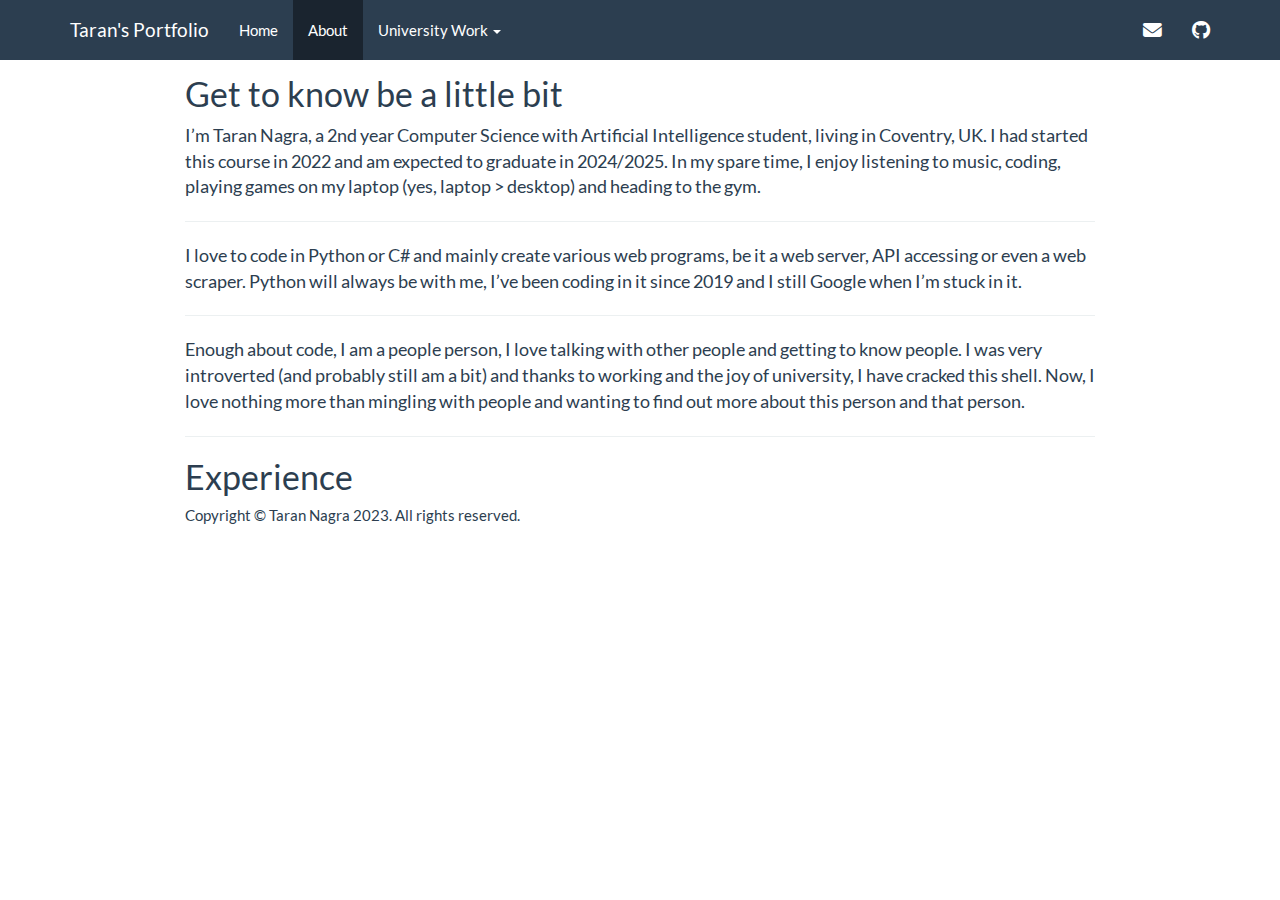
==== commit 98eb8675: "Changed navbar to something better + added about && start of uni work" ====
--- a/content/about.html
+++ b/content/about.html
@@ -32,6 +32,8 @@
 <script src="about_files/navigation-1.1/tabsets.js"></script>
 <link href="about_files/highlightjs-9.12.0/default.css" rel="stylesheet" />
 <script src="about_files/highlightjs-9.12.0/highlight.js"></script>
+<link href="about_files/font-awesome-6.2.1/css/all.min.css" rel="stylesheet" />
+<link href="about_files/font-awesome-6.2.1/css/v4-shims.min.css" rel="stylesheet" />
 
 <style type="text/css">
   code{white-space: pre-wrap;}
@@ -248,12 +250,32 @@
 <li>
   <a href="about.html">About</a>
 </li>
-<li>
-  <a href="uni_work.html">University Work</a>
+<li class="dropdown">
+  <a href="#" class="dropdown-toggle" data-toggle="dropdown" role="button" data-bs-toggle="dropdown" aria-expanded="false">
+    University Work
+     
+    <span class="caret"></span>
+  </a>
+  <ul class="dropdown-menu" role="menu">
+    <li>
+      <a href="uni_year_1.html">Year 1</a>
+    </li>
+  </ul>
 </li>
       </ul>
       <ul class="nav navbar-nav navbar-right">
-        
+        <li>
+  <a href="mailto:tarannagra31@gmail.com">
+    <span class="fa fa-envelope fa-lg"></span>
+     
+  </a>
+</li>
+<li>
+  <a href="https://github.com/tarannagra">
+    <span class="fa fa-github fa-lg"></span>
+     
+  </a>
+</li>
       </ul>
     </div><!--/.nav-collapse -->
   </div><!--/.container -->
@@ -276,6 +298,14 @@
         font-size: 18px;
     }
 </style>
+<script>
+    // navbar brand shit fuckery i hate this
+    document.addEventListener("DOMContentLoaded", () => {
+        var navbarBrand = document.querySelector(".navbar-brand");
+
+        navbarBrand.href = "../index.html";
+    });
+</script>
 <div id="get-to-know-be-a-little-bit" class="section level1">
 <h1>Get to know be a little bit</h1>
 <p>I’m Taran Nagra, a 2nd year Computer Science with Artificial
@@ -284,10 +314,10 @@
 enjoy listening to music, coding, playing games on my laptop (yes,
 laptop &gt; desktop) and heading to the gym.</p>
 <hr />
-<p>I love to code in Python or in C# and am mainly creating a random web
-program, be it a web server, API accessing or even a web scraper. Python
-will always be with me, I’ve been coding in it since 2019 and I still
-Google when I’m stuck in it.</p>
+<p>I love to code in Python or C# and mainly create various web
+programs, be it a web server, API accessing or even a web scraper.
+Python will always be with me, I’ve been coding in it since 2019 and I
+still Google when I’m stuck in it.</p>
 <hr />
 <p>Enough about code, I am a people person, I love talking with other
 people and getting to know people. I was very introverted (and probably
--- a/content/about_files/font-awesome-6.2.1/css/all.min.css
+++ b/content/about_files/font-awesome-6.2.1/css/all.min.css
@@ -0,0 +1,6 @@
+/*!
+ * Font Awesome Free 6.2.1 by @fontawesome - https://fontawesome.com
+ * License - https://fontawesome.com/license/free (Icons: CC BY 4.0, Fonts: SIL OFL 1.1, Code: MIT License)
+ * Copyright 2022 Fonticons, Inc.
+ */
+.fa{font-family:var(--fa-style-family,"Font Awesome 6 Free");font-weight:var(--fa-style,900)}.fa,.fa-brands,.fa-classic,.fa-regular,.fa-sharp,.fa-solid,.fab,.far,.fas{-moz-osx-font-smoothing:grayscale;-webkit-font-smoothing:antialiased;display:var(--fa-display,inline-block);font-style:normal;font-variant:normal;line-height:1;text-rendering:auto}.fa-classic,.fa-regular,.fa-solid,.far,.fas{font-family:"Font Awesome 6 Free"}.fa-brands,.fab{font-family:"Font Awesome 6 Brands"}.fa-1x{font-size:1em}.fa-2x{font-size:2em}.fa-3x{font-size:3em}.fa-4x{font-size:4em}.fa-5x{font-size:5em}.fa-6x{font-size:6em}.fa-7x{font-size:7em}.fa-8x{font-size:8em}.fa-9x{font-size:9em}.fa-10x{font-size:10em}.fa-2xs{font-size:.625em;line-height:.1em;vertical-align:.225em}.fa-xs{font-size:.75em;line-height:.08333em;vertical-align:.125em}.fa-sm{font-size:.875em;line-height:.07143em;vertical-align:.05357em}.fa-lg{font-size:1.25em;line-height:.05em;vertical-align:-.075em}.fa-xl{font-size:1.5em;line-height:.04167em;vertical-align:-.125em}.fa-2xl{font-size:2em;line-height:.03125em;vertical-align:-.1875em}.fa-fw{text-align:center;width:1.25em}.fa-ul{list-style-type:none;margin-left:var(--fa-li-margin,2.5em);padding-left:0}.fa-ul>li{position:relative}.fa-li{left:calc(var(--fa-li-width, 2em)*-1);position:absolute;text-align:center;width:var(--fa-li-width,2em);line-height:inherit}.fa-border{border-radius:var(--fa-border-radius,.1em);border:var(--fa-border-width,.08em) var(--fa-border-style,solid) var(--fa-border-color,#eee);padding:var(--fa-border-padding,.2em .25em .15em)}.fa-pull-left{float:left;margin-right:var(--fa-pull-margin,.3em)}.fa-pull-right{float:right;margin-left:var(--fa-pull-margin,.3em)}.fa-beat{-webkit-animation-name:fa-beat;animation-name:fa-beat;-webkit-animation-delay:var(--fa-animation-delay,0s);animation-delay:var(--fa-animation-delay,0s);-webkit-animation-direction:var(--fa-animation-direction,normal);animation-direction:var(--fa-animation-direction,normal);-webkit-animation-duration:var(--fa-animation-duration,1s);animation-duration:var(--fa-animation-duration,1s);-webkit-animation-iteration-count:var(--fa-animation-iteration-count,infinite);animation-iteration-count:var(--fa-animation-iteration-count,infinite);-webkit-animation-timing-function:var(--fa-animation-timing,ease-in-out);animation-timing-function:var(--fa-animation-timing,ease-in-out)}.fa-bounce{-webkit-animation-name:fa-bounce;animation-name:fa-bounce;-webkit-animation-delay:var(--fa-animation-delay,0s);animation-delay:var(--fa-animation-delay,0s);-webkit-animation-direction:var(--fa-animation-direction,normal);animation-direction:var(--fa-animation-direction,normal);-webkit-animation-duration:var(--fa-animation-duration,1s);animation-duration:var(--fa-animation-duration,1s);-webkit-animation-iteration-count:var(--fa-animation-iteration-count,infinite);animation-iteration-count:var(--fa-animation-iteration-count,infinite);-webkit-animation-timing-function:var(--fa-animation-timing,cubic-bezier(.28,.84,.42,1));animation-timing-function:var(--fa-animation-timing,cubic-bezier(.28,.84,.42,1))}.fa-fade{-webkit-animation-name:fa-fade;animation-name:fa-fade;-webkit-animation-iteration-count:var(--fa-animation-iteration-count,infinite);animation-iteration-count:var(--fa-animation-iteration-count,infinite);-webkit-animation-timing-function:var(--fa-animation-timing,cubic-bezier(.4,0,.6,1));animation-timing-function:var(--fa-animation-timing,cubic-bezier(.4,0,.6,1))}.fa-beat-fade,.fa-fade{-webkit-animation-delay:var(--fa-animation-delay,0s);animation-delay:var(--fa-animation-delay,0s);-webkit-animation-direction:var(--fa-animation-direction,normal);animation-direction:var(--fa-animation-direction,normal);-webkit-animation-duration:var(--fa-animation-duration,1s);animation-duration:var(--fa-animation-duration,1s)}.fa-beat-fade{-webkit-animation-name:fa-beat-fade;animation-name:fa-beat-fade;-webkit-animation-iteration-count:var(--fa-animation-iteration-count,infinite);animation-iteration-count:var(--fa-animation-iteration-count,infinite);-webkit-animation-timing-function:var(--fa-animation-timing,cubic-bezier(.4,0,.6,1));animation-timing-function:var(--fa-animation-timing,cubic-bezier(.4,0,.6,1))}.fa-flip{-webkit-animation-name:fa-flip;animation-name:fa-flip;-webkit-animation-delay:var(--fa-animation-delay,0s);animation-delay:var(--fa-animation-delay,0s);-webkit-animation-direction:var(--fa-animation-direction,normal);animation-direction:var(--fa-animation-direction,normal);-webkit-animation-duration:var(--fa-animation-duration,1s);animation-duration:var(--fa-animation-duration,1s);-webkit-animation-iteration-count:var(--fa-animation-iteration-count,infinite);animation-iteration-count:var(--fa-animation-iteration-count,infinite);-webkit-animation-timing-function:var(--fa-animation-timing,ease-in-out);animation-timing-function:var(--fa-animation-timing,ease-in-out)}.fa-shake{-webkit-animation-name:fa-shake;animation-name:fa-shake;-webkit-animation-duration:var(--fa-animation-duration,1s);animation-duration:var(--fa-animation-duration,1s);-webkit-animation-iteration-count:var(--fa-animation-iteration-count,infinite);animation-iteration-count:var(--fa-animation-iteration-count,infinite);-webkit-animation-timing-function:var(--fa-animation-timing,linear);animation-timing-function:var(--fa-animation-timing,linear)}.fa-shake,.fa-spin{-webkit-animation-delay:var(--fa-animation-delay,0s);animation-delay:var(--fa-animation-delay,0s);-webkit-animation-direction:var(--fa-animation-direction,normal);animation-direction:var(--fa-animation-direction,normal)}.fa-spin{-webkit-animation-name:fa-spin;animation-name:fa-spin;-webkit-animation-duration:var(--fa-animation-duration,2s);animation-duration:var(--fa-animation-duration,2s);-webkit-animation-iteration-count:var(--fa-animation-iteration-count,infinite);animation-iteration-count:var(--fa-animation-iteration-count,infinite);-webkit-animation-timing-function:var(--fa-animation-timing,linear);animation-timing-function:var(--fa-animation-timing,linear)}.fa-spin-reverse{--fa-animation-direction:reverse}.fa-pulse,.fa-spin-pulse{-webkit-animation-name:fa-spin;animation-name:fa-spin;-webkit-animation-direction:var(--fa-animation-direction,normal);animation-direction:var(--fa-animation-direction,normal);-webkit-animation-duration:var(--fa-animation-duration,1s);animation-duration:var(--fa-animation-duration,1s);-webkit-animation-iteration-count:var(--fa-animation-iteration-count,infinite);animation-iteration-count:var(--fa-animation-iteration-count,infinite);-webkit-animation-timing-function:var(--fa-animation-timing,steps(8));animation-timing-function:var(--fa-animation-timing,steps(8))}@media (prefers-reduced-motion:reduce){.fa-beat,.fa-beat-fade,.fa-bounce,.fa-fade,.fa-flip,.fa-pulse,.fa-shake,.fa-spin,.fa-spin-pulse{-webkit-animation-delay:-1ms;animation-delay:-1ms;-webkit-animation-duration:1ms;animation-duration:1ms;-webkit-animation-iteration-count:1;animation-iteration-count:1;transition-delay:0s;transition-duration:0s}}@-webkit-keyframes fa-beat{0%,90%{-webkit-transform:scale(1);transform:scale(1)}45%{-webkit-transform:scale(var(--fa-beat-scale,1.25));transform:scale(var(--fa-beat-scale,1.25))}}@keyframes fa-beat{0%,90%{-webkit-transform:scale(1);transform:scale(1)}45%{-webkit-transform:scale(var(--fa-beat-scale,1.25));transform:scale(var(--fa-beat-scale,1.25))}}@-webkit-keyframes fa-bounce{0%{-webkit-transform:scale(1) translateY(0);transform:scale(1) translateY(0)}10%{-webkit-transform:scale(var(--fa-bounce-start-scale-x,1.1),var(--fa-bounce-start-scale-y,.9)) translateY(0);transform:scale(var(--fa-bounce-start-scale-x,1.1),var(--fa-bounce-start-scale-y,.9)) translateY(0)}30%{-webkit-transform:scale(var(--fa-bounce-jump-scale-x,.9),var(--fa-bounce-jump-scale-y,1.1)) translateY(var(--fa-bounce-height,-.5em));transform:scale(var(--fa-bounce-jump-scale-x,.9),var(--fa-bounce-jump-scale-y,1.1)) translateY(var(--fa-bounce-height,-.5em))}50%{-webkit-transform:scale(var(--fa-bounce-land-scale-x,1.05),var(--fa-bounce-land-scale-y,.95)) translateY(0);transform:scale(var(--fa-bounce-land-scale-x,1.05),var(--fa-bounce-land-scale-y,.95)) translateY(0)}57%{-webkit-transform:scale(1) translateY(var(--fa-bounce-rebound,-.125em));transform:scale(1) translateY(var(--fa-bounce-rebound,-.125em))}64%{-webkit-transform:scale(1) translateY(0);transform:scale(1) translateY(0)}to{-webkit-transform:scale(1) translateY(0);transform:scale(1) translateY(0)}}@keyframes fa-bounce{0%{-webkit-transform:scale(1) translateY(0);transform:scale(1) translateY(0)}10%{-webkit-transform:scale(var(--fa-bounce-start-scale-x,1.1),var(--fa-bounce-start-scale-y,.9)) translateY(0);transform:scale(var(--fa-bounce-start-scale-x,1.1),var(--fa-bounce-start-scale-y,.9)) translateY(0)}30%{-webkit-transform:scale(var(--fa-bounce-jump-scale-x,.9),var(--fa-bounce-jump-scale-y,1.1)) translateY(var(--fa-bounce-height,-.5em));transform:scale(var(--fa-bounce-jump-scale-x,.9),var(--fa-bounce-jump-scale-y,1.1)) translateY(var(--fa-bounce-height,-.5em))}50%{-webkit-transform:scale(var(--fa-bounce-land-scale-x,1.05),var(--fa-bounce-land-scale-y,.95)) translateY(0);transform:scale(var(--fa-bounce-land-scale-x,1.05),var(--fa-bounce-land-scale-y,.95)) translateY(0)}57%{-webkit-transform:scale(1) translateY(var(--fa-bounce-rebound,-.125em));transform:scale(1) translateY(var(--fa-bounce-rebound,-.125em))}64%{-webkit-transform:scale(1) translateY(0);transform:scale(1) translateY(0)}to{-webkit-transform:scale(1) translateY(0);transform:scale(1) translateY(0)}}@-webkit-keyframes fa-fade{50%{opacity:var(--fa-fade-opacity,.4)}}@keyframes fa-fade{50%{opacity:var(--fa-fade-opacity,.4)}}@-webkit-keyframes fa-beat-fade{0%,to{opacity:var(--fa-beat-fade-opacity,.4);-webkit-transform:scale(1);transform:scale(1)}50%{opacity:1;-webkit-transform:scale(var(--fa-beat-fade-scale,1.125));transform:scale(var(--fa-beat-fade-scale,1.125))}}@keyframes fa-beat-fade{0%,to{opacity:var(--fa-beat-fade-opacity,.4);-webkit-transform:scale(1);transform:scale(1)}50%{opacity:1;-webkit-transform:scale(var(--fa-beat-fade-scale,1.125));transform:scale(var(--fa-beat-fade-scale,1.125))}}@-webkit-keyframes fa-flip{50%{-webkit-transform:rotate3d(var(--fa-flip-x,0),var(--fa-flip-y,1),var(--fa-flip-z,0),var(--fa-flip-angle,-180deg));transform:rotate3d(var(--fa-flip-x,0),var(--fa-flip-y,1),var(--fa-flip-z,0),var(--fa-flip-angle,-180deg))}}@keyframes fa-flip{50%{-webkit-transform:rotate3d(var(--fa-flip-x,0),var(--fa-flip-y,1),var(--fa-flip-z,0),var(--fa-flip-angle,-180deg));transform:rotate3d(var(--fa-flip-x,0),var(--fa-flip-y,1),var(--fa-flip-z,0),var(--fa-flip-angle,-180deg))}}@-webkit-keyframes fa-shake{0%{-webkit-transform:rotate(-15deg);transform:rotate(-15deg)}4%{-webkit-transform:rotate(15deg);transform:rotate(15deg)}8%,24%{-webkit-transform:rotate(-18deg);transform:rotate(-18deg)}12%,28%{-webkit-transform:rotate(18deg);transform:rotate(18deg)}16%{-webkit-transform:rotate(-22deg);transform:rotate(-22deg)}20%{-webkit-transform:rotate(22deg);transform:rotate(22deg)}32%{-webkit-transform:rotate(-12deg);transform:rotate(-12deg)}36%{-webkit-transform:rotate(12deg);transform:rotate(12deg)}40%,to{-webkit-transform:rotate(0deg);transform:rotate(0deg)}}@keyframes fa-shake{0%{-webkit-transform:rotate(-15deg);transform:rotate(-15deg)}4%{-webkit-transform:rotate(15deg);transform:rotate(15deg)}8%,24%{-webkit-transform:rotate(-18deg);transform:rotate(-18deg)}12%,28%{-webkit-transform:rotate(18deg);transform:rotate(18deg)}16%{-webkit-transform:rotate(-22deg);transform:rotate(-22deg)}20%{-webkit-transform:rotate(22deg);transform:rotate(22deg)}32%{-webkit-transform:rotate(-12deg);transform:rotate(-12deg)}36%{-webkit-transform:rotate(12deg);transform:rotate(12deg)}40%,to{-webkit-transform:rotate(0deg);transform:rotate(0deg)}}@-webkit-keyframes fa-spin{0%{-webkit-transform:rotate(0deg);transform:rotate(0deg)}to{-webkit-transform:rotate(1turn);transform:rotate(1turn)}}@keyframes fa-spin{0%{-webkit-transform:rotate(0deg);transform:rotate(0deg)}to{-webkit-transform:rotate(1turn);transform:rotate(1turn)}}.fa-rotate-90{-webkit-transform:rotate(90deg);transform:rotate(90deg)}.fa-rotate-180{-webkit-transform:rotate(180deg);transform:rotate(180deg)}.fa-rotate-270{-webkit-transform:rotate(270deg);transform:rotate(270deg)}.fa-flip-horizontal{-webkit-transform:scaleX(-1);transform:scaleX(-1)}.fa-flip-vertical{-webkit-transform:scaleY(-1);transform:scaleY(-1)}.fa-flip-both,.fa-flip-horizontal.fa-flip-vertical{-webkit-transform:scale(-1);transform:scale(-1)}.fa-rotate-by{-webkit-transform:rotate(var(--fa-rotate-angle,none));transform:rotate(var(--fa-rotate-angle,none))}.fa-stack{display:inline-block;height:2em;line-height:2em;position:relative;vertical-align:middle;width:2.5em}.fa-stack-1x,.fa-stack-2x{left:0;position:absolute;text-align:center;width:100%;z-index:var(--fa-stack-z-index,auto)}.fa-stack-1x{line-height:inherit}.fa-stack-2x{font-size:2em}.fa-inverse{color:var(--fa-inverse,#fff)}.fa-0:before{content:"\30"}.fa-1:before{content:"\31"}.fa-2:before{content:"\32"}.fa-3:before{content:"\33"}.fa-4:before{content:"\34"}.fa-5:before{content:"\35"}.fa-6:before{content:"\36"}.fa-7:before{content:"\37"}.fa-8:before{content:"\38"}.fa-9:before{content:"\39"}.fa-fill-drip:before{content:"\f576"}.fa-arrows-to-circle:before{content:"\e4bd"}.fa-chevron-circle-right:before,.fa-circle-chevron-right:before{content:"\f138"}.fa-at:before{content:"\40"}.fa-trash-alt:before,.fa-trash-can:before{content:"\f2ed"}.fa-text-height:before{content:"\f034"}.fa-user-times:before,.fa-user-xmark:before{content:"\f235"}.fa-stethoscope:before{content:"\f0f1"}.fa-comment-alt:before,.fa-message:before{content:"\f27a"}.fa-info:before{content:"\f129"}.fa-compress-alt:before,.fa-down-left-and-up-right-to-center:before{content:"\f422"}.fa-explosion:before{content:"\e4e9"}.fa-file-alt:before,.fa-file-lines:before,.fa-file-text:before{content:"\f15c"}.fa-wave-square:before{content:"\f83e"}.fa-ring:before{content:"\f70b"}.fa-building-un:before{content:"\e4d9"}.fa-dice-three:before{content:"\f527"}.fa-calendar-alt:before,.fa-calendar-days:before{content:"\f073"}.fa-anchor-circle-check:before{content:"\e4aa"}.fa-building-circle-arrow-right:before{content:"\e4d1"}.fa-volleyball-ball:before,.fa-volleyball:before{content:"\f45f"}.fa-arrows-up-to-line:before{content:"\e4c2"}.fa-sort-desc:before,.fa-sort-down:before{content:"\f0dd"}.fa-circle-minus:before,.fa-minus-circle:before{content:"\f056"}.fa-door-open:before{content:"\f52b"}.fa-right-from-bracket:before,.fa-sign-out-alt:before{content:"\f2f5"}.fa-atom:before{content:"\f5d2"}.fa-soap:before{content:"\e06e"}.fa-heart-music-camera-bolt:before,.fa-icons:before{content:"\f86d"}.fa-microphone-alt-slash:before,.fa-microphone-lines-slash:before{content:"\f539"}.fa-bridge-circle-check:before{content:"\e4c9"}.fa-pump-medical:before{content:"\e06a"}.fa-fingerprint:before{content:"\f577"}.fa-hand-point-right:before{content:"\f0a4"}.fa-magnifying-glass-location:before,.fa-search-location:before{content:"\f689"}.fa-forward-step:before,.fa-step-forward:before{content:"\f051"}.fa-face-smile-beam:before,.fa-smile-beam:before{content:"\f5b8"}.fa-flag-checkered:before{content:"\f11e"}.fa-football-ball:before,.fa-football:before{content:"\f44e"}.fa-school-circle-exclamation:before{content:"\e56c"}.fa-crop:before{content:"\f125"}.fa-angle-double-down:before,.fa-angles-down:before{content:"\f103"}.fa-users-rectangle:before{content:"\e594"}.fa-people-roof:before{content:"\e537"}.fa-people-line:before{content:"\e534"}.fa-beer-mug-empty:before,.fa-beer:before{content:"\f0fc"}.fa-diagram-predecessor:before{content:"\e477"}.fa-arrow-up-long:before,.fa-long-arrow-up:before{content:"\f176"}.fa-burn:before,.fa-fire-flame-simple:before{content:"\f46a"}.fa-male:before,.fa-person:before{content:"\f183"}.fa-laptop:before{content:"\f109"}.fa-file-csv:before{content:"\f6dd"}.fa-menorah:before{content:"\f676"}.fa-truck-plane:before{content:"\e58f"}.fa-record-vinyl:before{content:"\f8d9"}.fa-face-grin-stars:before,.fa-grin-stars:before{content:"\f587"}.fa-bong:before{content:"\f55c"}.fa-pastafarianism:before,.fa-spaghetti-monster-flying:before{content:"\f67b"}.fa-arrow-down-up-across-line:before{content:"\e4af"}.fa-spoon:before,.fa-utensil-spoon:before{content:"\f2e5"}.fa-jar-wheat:before{content:"\e517"}.fa-envelopes-bulk:before,.fa-mail-bulk:before{content:"\f674"}.fa-file-circle-exclamation:before{content:"\e4eb"}.fa-circle-h:before,.fa-hospital-symbol:before{content:"\f47e"}.fa-pager:before{content:"\f815"}.fa-address-book:before,.fa-contact-book:before{content:"\f2b9"}.fa-strikethrough:before{content:"\f0cc"}.fa-k:before{content:"\4b"}.fa-landmark-flag:before{content:"\e51c"}.fa-pencil-alt:before,.fa-pencil:before{content:"\f303"}.fa-backward:before{content:"\f04a"}.fa-caret-right:before{content:"\f0da"}.fa-comments:before{content:"\f086"}.fa-file-clipboard:before,.fa-paste:before{content:"\f0ea"}.fa-code-pull-request:before{content:"\e13c"}.fa-clipboard-list:before{content:"\f46d"}.fa-truck-loading:before,.fa-truck-ramp-box:before{content:"\f4de"}.fa-user-check:before{content:"\f4fc"}.fa-vial-virus:before{content:"\e597"}.fa-sheet-plastic:before{content:"\e571"}.fa-blog:before{content:"\f781"}.fa-user-ninja:before{content:"\f504"}.fa-person-arrow-up-from-line:before{content:"\e539"}.fa-scroll-torah:before,.fa-torah:before{content:"\f6a0"}.fa-broom-ball:before,.fa-quidditch-broom-ball:before,.fa-quidditch:before{content:"\f458"}.fa-toggle-off:before{content:"\f204"}.fa-archive:before,.fa-box-archive:before{content:"\f187"}.fa-person-drowning:before{content:"\e545"}.fa-arrow-down-9-1:before,.fa-sort-numeric-desc:before,.fa-sort-numeric-down-alt:before{content:"\f886"}.fa-face-grin-tongue-squint:before,.fa-grin-tongue-squint:before{content:"\f58a"}.fa-spray-can:before{content:"\f5bd"}.fa-truck-monster:before{content:"\f63b"}.fa-w:before{content:"\57"}.fa-earth-africa:before,.fa-globe-africa:before{content:"\f57c"}.fa-rainbow:before{content:"\f75b"}.fa-circle-notch:before{content:"\f1ce"}.fa-tablet-alt:before,.fa-tablet-screen-button:before{content:"\f3fa"}.fa-paw:before{content:"\f1b0"}.fa-cloud:before{content:"\f0c2"}.fa-trowel-bricks:before{content:"\e58a"}.fa-face-flushed:before,.fa-flushed:before{content:"\f579"}.fa-hospital-user:before{content:"\f80d"}.fa-tent-arrow-left-right:before{content:"\e57f"}.fa-gavel:before,.fa-legal:before{content:"\f0e3"}.fa-binoculars:before{content:"\f1e5"}.fa-microphone-slash:before{content:"\f131"}.fa-box-tissue:before{content:"\e05b"}.fa-motorcycle:before{content:"\f21c"}.fa-bell-concierge:before,.fa-concierge-bell:before{content:"\f562"}.fa-pen-ruler:before,.fa-pencil-ruler:before{content:"\f5ae"}.fa-people-arrows-left-right:before,.fa-people-arrows:before{content:"\e068"}.fa-mars-and-venus-burst:before{content:"\e523"}.fa-caret-square-right:before,.fa-square-caret-right:before{content:"\f152"}.fa-cut:before,.fa-scissors:before{content:"\f0c4"}.fa-sun-plant-wilt:before{content:"\e57a"}.fa-toilets-portable:before{content:"\e584"}.fa-hockey-puck:before{content:"\f453"}.fa-table:before{content:"\f0ce"}.fa-magnifying-glass-arrow-right:before{content:"\e521"}.fa-digital-tachograph:before,.fa-tachograph-digital:before{content:"\f566"}.fa-users-slash:before{content:"\e073"}.fa-clover:before{content:"\e139"}.fa-mail-reply:before,.fa-reply:before{content:"\f3e5"}.fa-star-and-crescent:before{content:"\f699"}.fa-house-fire:before{content:"\e50c"}.fa-minus-square:before,.fa-square-minus:before{content:"\f146"}.fa-helicopter:before{content:"\f533"}.fa-compass:before{content:"\f14e"}.fa-caret-square-down:before,.fa-square-caret-down:before{content:"\f150"}.fa-file-circle-question:before{content:"\e4ef"}.fa-laptop-code:before{content:"\f5fc"}.fa-swatchbook:before{content:"\f5c3"}.fa-prescription-bottle:before{content:"\f485"}.fa-bars:before,.fa-navicon:before{content:"\f0c9"}.fa-people-group:before{content:"\e533"}.fa-hourglass-3:before,.fa-hourglass-end:before{content:"\f253"}.fa-heart-broken:before,.fa-heart-crack:before{content:"\f7a9"}.fa-external-link-square-alt:before,.fa-square-up-right:before{content:"\f360"}.fa-face-kiss-beam:before,.fa-kiss-beam:before{content:"\f597"}.fa-film:before{content:"\f008"}.fa-ruler-horizontal:before{content:"\f547"}.fa-people-robbery:before{content:"\e536"}.fa-lightbulb:before{content:"\f0eb"}.fa-caret-left:before{content:"\f0d9"}.fa-circle-exclamation:before,.fa-exclamation-circle:before{content:"\f06a"}.fa-school-circle-xmark:before{content:"\e56d"}.fa-arrow-right-from-bracket:before,.fa-sign-out:before{content:"\f08b"}.fa-chevron-circle-down:before,.fa-circle-chevron-down:before{content:"\f13a"}.fa-unlock-alt:before,.fa-unlock-keyhole:before{content:"\f13e"}.fa-cloud-showers-heavy:before{content:"\f740"}.fa-headphones-alt:before,.fa-headphones-simple:before{content:"\f58f"}.fa-sitemap:before{content:"\f0e8"}.fa-circle-dollar-to-slot:before,.fa-donate:before{content:"\f4b9"}.fa-memory:before{content:"\f538"}.fa-road-spikes:before{content:"\e568"}.fa-fire-burner:before{content:"\e4f1"}.fa-flag:before{content:"\f024"}.fa-hanukiah:before{content:"\f6e6"}.fa-feather:before{content:"\f52d"}.fa-volume-down:before,.fa-volume-low:before{content:"\f027"}.fa-comment-slash:before{content:"\f4b3"}.fa-cloud-sun-rain:before{content:"\f743"}.fa-compress:before{content:"\f066"}.fa-wheat-alt:before,.fa-wheat-awn:before{content:"\e2cd"}.fa-ankh:before{content:"\f644"}.fa-hands-holding-child:before{content:"\e4fa"}.fa-asterisk:before{content:"\2a"}.fa-check-square:before,.fa-square-check:before{content:"\f14a"}.fa-peseta-sign:before{content:"\e221"}.fa-header:before,.fa-heading:before{content:"\f1dc"}.fa-ghost:before{content:"\f6e2"}.fa-list-squares:before,.fa-list:before{content:"\f03a"}.fa-phone-square-alt:before,.fa-square-phone-flip:before{content:"\f87b"}.fa-cart-plus:before{content:"\f217"}.fa-gamepad:before{content:"\f11b"}.fa-circle-dot:before,.fa-dot-circle:before{content:"\f192"}.fa-dizzy:before,.fa-face-dizzy:before{content:"\f567"}.fa-egg:before{content:"\f7fb"}.fa-house-medical-circle-xmark:before{content:"\e513"}.fa-campground:before{content:"\f6bb"}.fa-folder-plus:before{content:"\f65e"}.fa-futbol-ball:before,.fa-futbol:before,.fa-soccer-ball:before{content:"\f1e3"}.fa-paint-brush:before,.fa-paintbrush:before{content:"\f1fc"}.fa-lock:before{content:"\f023"}.fa-gas-pump:before{content:"\f52f"}.fa-hot-tub-person:before,.fa-hot-tub:before{content:"\f593"}.fa-map-location:before,.fa-map-marked:before{content:"\f59f"}.fa-house-flood-water:before{content:"\e50e"}.fa-tree:before{content:"\f1bb"}.fa-bridge-lock:before{content:"\e4cc"}.fa-sack-dollar:before{content:"\f81d"}.fa-edit:before,.fa-pen-to-square:before{content:"\f044"}.fa-car-side:before{content:"\f5e4"}.fa-share-alt:before,.fa-share-nodes:before{content:"\f1e0"}.fa-heart-circle-minus:before{content:"\e4ff"}.fa-hourglass-2:before,.fa-hourglass-half:before{content:"\f252"}.fa-microscope:before{content:"\f610"}.fa-sink:before{content:"\e06d"}.fa-bag-shopping:before,.fa-shopping-bag:before{content:"\f290"}.fa-arrow-down-z-a:before,.fa-sort-alpha-desc:before,.fa-sort-alpha-down-alt:before{content:"\f881"}.fa-mitten:before{content:"\f7b5"}.fa-person-rays:before{content:"\e54d"}.fa-users:before{content:"\f0c0"}.fa-eye-slash:before{content:"\f070"}.fa-flask-vial:before{content:"\e4f3"}.fa-hand-paper:before,.fa-hand:before{content:"\f256"}.fa-om:before{content:"\f679"}.fa-worm:before{content:"\e599"}.fa-house-circle-xmark:before{content:"\e50b"}.fa-plug:before{content:"\f1e6"}.fa-chevron-up:before{content:"\f077"}.fa-hand-spock:before{content:"\f259"}.fa-stopwatch:before{content:"\f2f2"}.fa-face-kiss:before,.fa-kiss:before{content:"\f596"}.fa-bridge-circle-xmark:before{content:"\e4cb"}.fa-face-grin-tongue:before,.fa-grin-tongue:before{content:"\f589"}.fa-chess-bishop:before{content:"\f43a"}.fa-face-grin-wink:before,.fa-grin-wink:before{content:"\f58c"}.fa-deaf:before,.fa-deafness:before,.fa-ear-deaf:before,.fa-hard-of-hearing:before{content:"\f2a4"}.fa-road-circle-check:before{content:"\e564"}.fa-dice-five:before{content:"\f523"}.fa-rss-square:before,.fa-square-rss:before{content:"\f143"}.fa-land-mine-on:before{content:"\e51b"}.fa-i-cursor:before{content:"\f246"}.fa-stamp:before{content:"\f5bf"}.fa-stairs:before{content:"\e289"}.fa-i:before{content:"\49"}.fa-hryvnia-sign:before,.fa-hryvnia:before{content:"\f6f2"}.fa-pills:before{content:"\f484"}.fa-face-grin-wide:before,.fa-grin-alt:before{content:"\f581"}.fa-tooth:before{content:"\f5c9"}.fa-v:before{content:"\56"}.fa-bangladeshi-taka-sign:before{content:"\e2e6"}.fa-bicycle:before{content:"\f206"}.fa-rod-asclepius:before,.fa-rod-snake:before,.fa-staff-aesculapius:before,.fa-staff-snake:before{content:"\e579"}.fa-head-side-cough-slash:before{content:"\e062"}.fa-ambulance:before,.fa-truck-medical:before{content:"\f0f9"}.fa-wheat-awn-circle-exclamation:before{content:"\e598"}.fa-snowman:before{content:"\f7d0"}.fa-mortar-pestle:before{content:"\f5a7"}.fa-road-barrier:before{content:"\e562"}.fa-school:before{content:"\f549"}.fa-igloo:before{content:"\f7ae"}.fa-joint:before{content:"\f595"}.fa-angle-right:before{content:"\f105"}.fa-horse:before{content:"\f6f0"}.fa-q:before{content:"\51"}.fa-g:before{content:"\47"}.fa-notes-medical:before{content:"\f481"}.fa-temperature-2:before,.fa-temperature-half:before,.fa-thermometer-2:before,.fa-thermometer-half:before{content:"\f2c9"}.fa-dong-sign:before{content:"\e169"}.fa-capsules:before{content:"\f46b"}.fa-poo-bolt:before,.fa-poo-storm:before{content:"\f75a"}.fa-face-frown-open:before,.fa-frown-open:before{content:"\f57a"}.fa-hand-point-up:before{content:"\f0a6"}.fa-money-bill:before{content:"\f0d6"}.fa-bookmark:before{content:"\f02e"}.fa-align-justify:before{content:"\f039"}.fa-umbrella-beach:before{content:"\f5ca"}.fa-helmet-un:before{content:"\e503"}.fa-bullseye:before{content:"\f140"}.fa-bacon:before{content:"\f7e5"}.fa-hand-point-down:before{content:"\f0a7"}.fa-arrow-up-from-bracket:before{content:"\e09a"}.fa-folder-blank:before,.fa-folder:before{content:"\f07b"}.fa-file-medical-alt:before,.fa-file-waveform:before{content:"\f478"}.fa-radiation:before{content:"\f7b9"}.fa-chart-simple:before{content:"\e473"}.fa-mars-stroke:before{content:"\f229"}.fa-vial:before{content:"\f492"}.fa-dashboard:before,.fa-gauge-med:before,.fa-gauge:before,.fa-tachometer-alt-average:before{content:"\f624"}.fa-magic-wand-sparkles:before,.fa-wand-magic-sparkles:before{content:"\e2ca"}.fa-e:before{content:"\45"}.fa-pen-alt:before,.fa-pen-clip:before{content:"\f305"}.fa-bridge-circle-exclamation:before{content:"\e4ca"}.fa-user:before{content:"\f007"}.fa-school-circle-check:before{content:"\e56b"}.fa-dumpster:before{content:"\f793"}.fa-shuttle-van:before,.fa-van-shuttle:before{content:"\f5b6"}.fa-building-user:before{content:"\e4da"}.fa-caret-square-left:before,.fa-square-caret-left:before{content:"\f191"}.fa-highlighter:before{content:"\f591"}.fa-key:before{content:"\f084"}.fa-bullhorn:before{content:"\f0a1"}.fa-globe:before{content:"\f0ac"}.fa-synagogue:before{content:"\f69b"}.fa-person-half-dress:before{content:"\e548"}.fa-road-bridge:before{content:"\e563"}.fa-location-arrow:before{content:"\f124"}.fa-c:before{content:"\43"}.fa-tablet-button:before{content:"\f10a"}.fa-building-lock:before{content:"\e4d6"}.fa-pizza-slice:before{content:"\f818"}.fa-money-bill-wave:before{content:"\f53a"}.fa-area-chart:before,.fa-chart-area:before{content:"\f1fe"}.fa-house-flag:before{content:"\e50d"}.fa-person-circle-minus:before{content:"\e540"}.fa-ban:before,.fa-cancel:before{content:"\f05e"}.fa-camera-rotate:before{content:"\e0d8"}.fa-air-freshener:before,.fa-spray-can-sparkles:before{content:"\f5d0"}.fa-star:before{content:"\f005"}.fa-repeat:before{content:"\f363"}.fa-cross:before{content:"\f654"}.fa-box:before{content:"\f466"}.fa-venus-mars:before{content:"\f228"}.fa-arrow-pointer:before,.fa-mouse-pointer:before{content:"\f245"}.fa-expand-arrows-alt:before,.fa-maximize:before{content:"\f31e"}.fa-charging-station:before{content:"\f5e7"}.fa-shapes:before,.fa-triangle-circle-square:before{content:"\f61f"}.fa-random:before,.fa-shuffle:before{content:"\f074"}.fa-person-running:before,.fa-running:before{content:"\f70c"}.fa-mobile-retro:before{content:"\e527"}.fa-grip-lines-vertical:before{content:"\f7a5"}.fa-spider:before{content:"\f717"}.fa-hands-bound:before{content:"\e4f9"}.fa-file-invoice-dollar:before{content:"\f571"}.fa-plane-circle-exclamation:before{content:"\e556"}.fa-x-ray:before{content:"\f497"}.fa-spell-check:before{content:"\f891"}.fa-slash:before{content:"\f715"}.fa-computer-mouse:before,.fa-mouse:before{content:"\f8cc"}.fa-arrow-right-to-bracket:before,.fa-sign-in:before{content:"\f090"}.fa-shop-slash:before,.fa-store-alt-slash:before{content:"\e070"}.fa-server:before{content:"\f233"}.fa-virus-covid-slash:before{content:"\e4a9"}.fa-shop-lock:before{content:"\e4a5"}.fa-hourglass-1:before,.fa-hourglass-start:before{content:"\f251"}.fa-blender-phone:before{content:"\f6b6"}.fa-building-wheat:before{content:"\e4db"}.fa-person-breastfeeding:before{content:"\e53a"}.fa-right-to-bracket:before,.fa-sign-in-alt:before{content:"\f2f6"}.fa-venus:before{content:"\f221"}.fa-passport:before{content:"\f5ab"}.fa-heart-pulse:before,.fa-heartbeat:before{content:"\f21e"}.fa-people-carry-box:before,.fa-people-carry:before{content:"\f4ce"}.fa-temperature-high:before{content:"\f769"}.fa-microchip:before{content:"\f2db"}.fa-crown:before{content:"\f521"}.fa-weight-hanging:before{content:"\f5cd"}.fa-xmarks-lines:before{content:"\e59a"}.fa-file-prescription:before{content:"\f572"}.fa-weight-scale:before,.fa-weight:before{content:"\f496"}.fa-user-friends:before,.fa-user-group:before{content:"\f500"}.fa-arrow-up-a-z:before,.fa-sort-alpha-up:before{content:"\f15e"}.fa-chess-knight:before{content:"\f441"}.fa-face-laugh-squint:before,.fa-laugh-squint:before{content:"\f59b"}.fa-wheelchair:before{content:"\f193"}.fa-arrow-circle-up:before,.fa-circle-arrow-up:before{content:"\f0aa"}.fa-toggle-on:before{content:"\f205"}.fa-person-walking:before,.fa-walking:before{content:"\f554"}.fa-l:before{content:"\4c"}.fa-fire:before{content:"\f06d"}.fa-bed-pulse:before,.fa-procedures:before{content:"\f487"}.fa-shuttle-space:before,.fa-space-shuttle:before{content:"\f197"}.fa-face-laugh:before,.fa-laugh:before{content:"\f599"}.fa-folder-open:before{content:"\f07c"}.fa-heart-circle-plus:before{content:"\e500"}.fa-code-fork:before{content:"\e13b"}.fa-city:before{content:"\f64f"}.fa-microphone-alt:before,.fa-microphone-lines:before{content:"\f3c9"}.fa-pepper-hot:before{content:"\f816"}.fa-unlock:before{content:"\f09c"}.fa-colon-sign:before{content:"\e140"}.fa-headset:before{content:"\f590"}.fa-store-slash:before{content:"\e071"}.fa-road-circle-xmark:before{content:"\e566"}.fa-user-minus:before{content:"\f503"}.fa-mars-stroke-up:before,.fa-mars-stroke-v:before{content:"\f22a"}.fa-champagne-glasses:before,.fa-glass-cheers:before{content:"\f79f"}.fa-clipboard:before{content:"\f328"}.fa-house-circle-exclamation:before{content:"\e50a"}.fa-file-arrow-up:before,.fa-file-upload:before{content:"\f574"}.fa-wifi-3:before,.fa-wifi-strong:before,.fa-wifi:before{content:"\f1eb"}.fa-bath:before,.fa-bathtub:before{content:"\f2cd"}.fa-underline:before{content:"\f0cd"}.fa-user-edit:before,.fa-user-pen:before{content:"\f4ff"}.fa-signature:before{content:"\f5b7"}.fa-stroopwafel:before{content:"\f551"}.fa-bold:before{content:"\f032"}.fa-anchor-lock:before{content:"\e4ad"}.fa-building-ngo:before{content:"\e4d7"}.fa-manat-sign:before{content:"\e1d5"}.fa-not-equal:before{content:"\f53e"}.fa-border-style:before,.fa-border-top-left:before{content:"\f853"}.fa-map-location-dot:before,.fa-map-marked-alt:before{content:"\f5a0"}.fa-jedi:before{content:"\f669"}.fa-poll:before,.fa-square-poll-vertical:before{content:"\f681"}.fa-mug-hot:before{content:"\f7b6"}.fa-battery-car:before,.fa-car-battery:before{content:"\f5df"}.fa-gift:before{content:"\f06b"}.fa-dice-two:before{content:"\f528"}.fa-chess-queen:before{content:"\f445"}.fa-glasses:before{content:"\f530"}.fa-chess-board:before{content:"\f43c"}.fa-building-circle-check:before{content:"\e4d2"}.fa-person-chalkboard:before{content:"\e53d"}.fa-mars-stroke-h:before,.fa-mars-stroke-right:before{content:"\f22b"}.fa-hand-back-fist:before,.fa-hand-rock:before{content:"\f255"}.fa-caret-square-up:before,.fa-square-caret-up:before{content:"\f151"}.fa-cloud-showers-water:before{content:"\e4e4"}.fa-bar-chart:before,.fa-chart-bar:before{content:"\f080"}.fa-hands-bubbles:before,.fa-hands-wash:before{content:"\e05e"}.fa-less-than-equal:before{content:"\f537"}.fa-train:before{content:"\f238"}.fa-eye-low-vision:before,.fa-low-vision:before{content:"\f2a8"}.fa-crow:before{content:"\f520"}.fa-sailboat:before{content:"\e445"}.fa-window-restore:before{content:"\f2d2"}.fa-plus-square:before,.fa-square-plus:before{content:"\f0fe"}.fa-torii-gate:before{content:"\f6a1"}.fa-frog:before{content:"\f52e"}.fa-bucket:before{content:"\e4cf"}.fa-image:before{content:"\f03e"}.fa-microphone:before{content:"\f130"}.fa-cow:before{content:"\f6c8"}.fa-caret-up:before{content:"\f0d8"}.fa-screwdriver:before{content:"\f54a"}.fa-folder-closed:before{content:"\e185"}.fa-house-tsunami:before{content:"\e515"}.fa-square-nfi:before{content:"\e576"}.fa-arrow-up-from-ground-water:before{content:"\e4b5"}.fa-glass-martini-alt:before,.fa-martini-glass:before{content:"\f57b"}.fa-rotate-back:before,.fa-rotate-backward:before,.fa-rotate-left:before,.fa-undo-alt:before{content:"\f2ea"}.fa-columns:before,.fa-table-columns:before{content:"\f0db"}.fa-lemon:before{content:"\f094"}.fa-head-side-mask:before{content:"\e063"}.fa-handshake:before{content:"\f2b5"}.fa-gem:before{content:"\f3a5"}.fa-dolly-box:before,.fa-dolly:before{content:"\f472"}.fa-smoking:before{content:"\f48d"}.fa-compress-arrows-alt:before,.fa-minimize:before{content:"\f78c"}.fa-monument:before{content:"\f5a6"}.fa-snowplow:before{content:"\f7d2"}.fa-angle-double-right:before,.fa-angles-right:before{content:"\f101"}.fa-cannabis:before{content:"\f55f"}.fa-circle-play:before,.fa-play-circle:before{content:"\f144"}.fa-tablets:before{content:"\f490"}.fa-ethernet:before{content:"\f796"}.fa-eur:before,.fa-euro-sign:before,.fa-euro:before{content:"\f153"}.fa-chair:before{content:"\f6c0"}.fa-check-circle:before,.fa-circle-check:before{content:"\f058"}.fa-circle-stop:before,.fa-stop-circle:before{content:"\f28d"}.fa-compass-drafting:before,.fa-drafting-compass:before{content:"\f568"}.fa-plate-wheat:before{content:"\e55a"}.fa-icicles:before{content:"\f7ad"}.fa-person-shelter:before{content:"\e54f"}.fa-neuter:before{content:"\f22c"}.fa-id-badge:before{content:"\f2c1"}.fa-marker:before{content:"\f5a1"}.fa-face-laugh-beam:before,.fa-laugh-beam:before{content:"\f59a"}.fa-helicopter-symbol:before{content:"\e502"}.fa-universal-access:before{content:"\f29a"}.fa-chevron-circle-up:before,.fa-circle-chevron-up:before{content:"\f139"}.fa-lari-sign:before{content:"\e1c8"}.fa-volcano:before{content:"\f770"}.fa-person-walking-dashed-line-arrow-right:before{content:"\e553"}.fa-gbp:before,.fa-pound-sign:before,.fa-sterling-sign:before{content:"\f154"}.fa-viruses:before{content:"\e076"}.fa-square-person-confined:before{content:"\e577"}.fa-user-tie:before{content:"\f508"}.fa-arrow-down-long:before,.fa-long-arrow-down:before{content:"\f175"}.fa-tent-arrow-down-to-line:before{content:"\e57e"}.fa-certificate:before{content:"\f0a3"}.fa-mail-reply-all:before,.fa-reply-all:before{content:"\f122"}.fa-suitcase:before{content:"\f0f2"}.fa-person-skating:before,.fa-skating:before{content:"\f7c5"}.fa-filter-circle-dollar:before,.fa-funnel-dollar:before{content:"\f662"}.fa-camera-retro:before{content:"\f083"}.fa-arrow-circle-down:before,.fa-circle-arrow-down:before{content:"\f0ab"}.fa-arrow-right-to-file:before,.fa-file-import:before{content:"\f56f"}.fa-external-link-square:before,.fa-square-arrow-up-right:before{content:"\f14c"}.fa-box-open:before{content:"\f49e"}.fa-scroll:before{content:"\f70e"}.fa-spa:before{content:"\f5bb"}.fa-location-pin-lock:before{content:"\e51f"}.fa-pause:before{content:"\f04c"}.fa-hill-avalanche:before{content:"\e507"}.fa-temperature-0:before,.fa-temperature-empty:before,.fa-thermometer-0:before,.fa-thermometer-empty:before{content:"\f2cb"}.fa-bomb:before{content:"\f1e2"}.fa-registered:before{content:"\f25d"}.fa-address-card:before,.fa-contact-card:before,.fa-vcard:before{content:"\f2bb"}.fa-balance-scale-right:before,.fa-scale-unbalanced-flip:before{content:"\f516"}.fa-subscript:before{content:"\f12c"}.fa-diamond-turn-right:before,.fa-directions:before{content:"\f5eb"}.fa-burst:before{content:"\e4dc"}.fa-house-laptop:before,.fa-laptop-house:before{content:"\e066"}.fa-face-tired:before,.fa-tired:before{content:"\f5c8"}.fa-money-bills:before{content:"\e1f3"}.fa-smog:before{content:"\f75f"}.fa-crutch:before{content:"\f7f7"}.fa-cloud-arrow-up:before,.fa-cloud-upload-alt:before,.fa-cloud-upload:before{content:"\f0ee"}.fa-palette:before{content:"\f53f"}.fa-arrows-turn-right:before{content:"\e4c0"}.fa-vest:before{content:"\e085"}.fa-ferry:before{content:"\e4ea"}.fa-arrows-down-to-people:before{content:"\e4b9"}.fa-seedling:before,.fa-sprout:before{content:"\f4d8"}.fa-arrows-alt-h:before,.fa-left-right:before{content:"\f337"}.fa-boxes-packing:before{content:"\e4c7"}.fa-arrow-circle-left:before,.fa-circle-arrow-left:before{content:"\f0a8"}.fa-group-arrows-rotate:before{content:"\e4f6"}.fa-bowl-food:before{content:"\e4c6"}.fa-candy-cane:before{content:"\f786"}.fa-arrow-down-wide-short:before,.fa-sort-amount-asc:before,.fa-sort-amount-down:before{content:"\f160"}.fa-cloud-bolt:before,.fa-thunderstorm:before{content:"\f76c"}.fa-remove-format:before,.fa-text-slash:before{content:"\f87d"}.fa-face-smile-wink:before,.fa-smile-wink:before{content:"\f4da"}.fa-file-word:before{content:"\f1c2"}.fa-file-powerpoint:before{content:"\f1c4"}.fa-arrows-h:before,.fa-arrows-left-right:before{content:"\f07e"}.fa-house-lock:before{content:"\e510"}.fa-cloud-arrow-down:before,.fa-cloud-download-alt:before,.fa-cloud-download:before{content:"\f0ed"}.fa-children:before{content:"\e4e1"}.fa-blackboard:before,.fa-chalkboard:before{content:"\f51b"}.fa-user-alt-slash:before,.fa-user-large-slash:before{content:"\f4fa"}.fa-envelope-open:before{content:"\f2b6"}.fa-handshake-alt-slash:before,.fa-handshake-simple-slash:before{content:"\e05f"}.fa-mattress-pillow:before{content:"\e525"}.fa-guarani-sign:before{content:"\e19a"}.fa-arrows-rotate:before,.fa-refresh:before,.fa-sync:before{content:"\f021"}.fa-fire-extinguisher:before{content:"\f134"}.fa-cruzeiro-sign:before{content:"\e152"}.fa-greater-than-equal:before{content:"\f532"}.fa-shield-alt:before,.fa-shield-halved:before{content:"\f3ed"}.fa-atlas:before,.fa-book-atlas:before{content:"\f558"}.fa-virus:before{content:"\e074"}.fa-envelope-circle-check:before{content:"\e4e8"}.fa-layer-group:before{content:"\f5fd"}.fa-arrows-to-dot:before{content:"\e4be"}.fa-archway:before{content:"\f557"}.fa-heart-circle-check:before{content:"\e4fd"}.fa-house-chimney-crack:before,.fa-house-damage:before{content:"\f6f1"}.fa-file-archive:before,.fa-file-zipper:before{content:"\f1c6"}.fa-square:before{content:"\f0c8"}.fa-glass-martini:before,.fa-martini-glass-empty:before{content:"\f000"}.fa-couch:before{content:"\f4b8"}.fa-cedi-sign:before{content:"\e0df"}.fa-italic:before{content:"\f033"}.fa-church:before{content:"\f51d"}.fa-comments-dollar:before{content:"\f653"}.fa-democrat:before{content:"\f747"}.fa-z:before{content:"\5a"}.fa-person-skiing:before,.fa-skiing:before{content:"\f7c9"}.fa-road-lock:before{content:"\e567"}.fa-a:before{content:"\41"}.fa-temperature-arrow-down:before,.fa-temperature-down:before{content:"\e03f"}.fa-feather-alt:before,.fa-feather-pointed:before{content:"\f56b"}.fa-p:before{content:"\50"}.fa-snowflake:before{content:"\f2dc"}.fa-newspaper:before{content:"\f1ea"}.fa-ad:before,.fa-rectangle-ad:before{content:"\f641"}.fa-arrow-circle-right:before,.fa-circle-arrow-right:before{content:"\f0a9"}.fa-filter-circle-xmark:before{content:"\e17b"}.fa-locust:before{content:"\e520"}.fa-sort:before,.fa-unsorted:before{content:"\f0dc"}.fa-list-1-2:before,.fa-list-numeric:before,.fa-list-ol:before{content:"\f0cb"}.fa-person-dress-burst:before{content:"\e544"}.fa-money-check-alt:before,.fa-money-check-dollar:before{content:"\f53d"}.fa-vector-square:before{content:"\f5cb"}.fa-bread-slice:before{content:"\f7ec"}.fa-language:before{content:"\f1ab"}.fa-face-kiss-wink-heart:before,.fa-kiss-wink-heart:before{content:"\f598"}.fa-filter:before{content:"\f0b0"}.fa-question:before{content:"\3f"}.fa-file-signature:before{content:"\f573"}.fa-arrows-alt:before,.fa-up-down-left-right:before{content:"\f0b2"}.fa-house-chimney-user:before{content:"\e065"}.fa-hand-holding-heart:before{content:"\f4be"}.fa-puzzle-piece:before{content:"\f12e"}.fa-money-check:before{content:"\f53c"}.fa-star-half-alt:before,.fa-star-half-stroke:before{content:"\f5c0"}.fa-code:before{content:"\f121"}.fa-glass-whiskey:before,.fa-whiskey-glass:before{content:"\f7a0"}.fa-building-circle-exclamation:before{content:"\e4d3"}.fa-magnifying-glass-chart:before{content:"\e522"}.fa-arrow-up-right-from-square:before,.fa-external-link:before{content:"\f08e"}.fa-cubes-stacked:before{content:"\e4e6"}.fa-krw:before,.fa-won-sign:before,.fa-won:before{content:"\f159"}.fa-virus-covid:before{content:"\e4a8"}.fa-austral-sign:before{content:"\e0a9"}.fa-f:before{content:"\46"}.fa-leaf:before{content:"\f06c"}.fa-road:before{content:"\f018"}.fa-cab:before,.fa-taxi:before{content:"\f1ba"}.fa-person-circle-plus:before{content:"\e541"}.fa-chart-pie:before,.fa-pie-chart:before{content:"\f200"}.fa-bolt-lightning:before{content:"\e0b7"}.fa-sack-xmark:before{content:"\e56a"}.fa-file-excel:before{content:"\f1c3"}.fa-file-contract:before{content:"\f56c"}.fa-fish-fins:before{content:"\e4f2"}.fa-building-flag:before{content:"\e4d5"}.fa-face-grin-beam:before,.fa-grin-beam:before{content:"\f582"}.fa-object-ungroup:before{content:"\f248"}.fa-poop:before{content:"\f619"}.fa-location-pin:before,.fa-map-marker:before{content:"\f041"}.fa-kaaba:before{content:"\f66b"}.fa-toilet-paper:before{content:"\f71e"}.fa-hard-hat:before,.fa-hat-hard:before,.fa-helmet-safety:before{content:"\f807"}.fa-eject:before{content:"\f052"}.fa-arrow-alt-circle-right:before,.fa-circle-right:before{content:"\f35a"}.fa-plane-circle-check:before{content:"\e555"}.fa-face-rolling-eyes:before,.fa-meh-rolling-eyes:before{content:"\f5a5"}.fa-object-group:before{content:"\f247"}.fa-chart-line:before,.fa-line-chart:before{content:"\f201"}.fa-mask-ventilator:before{content:"\e524"}.fa-arrow-right:before{content:"\f061"}.fa-map-signs:before,.fa-signs-post:before{content:"\f277"}.fa-cash-register:before{content:"\f788"}.fa-person-circle-question:before{content:"\e542"}.fa-h:before{content:"\48"}.fa-tarp:before{content:"\e57b"}.fa-screwdriver-wrench:before,.fa-tools:before{content:"\f7d9"}.fa-arrows-to-eye:before{content:"\e4bf"}.fa-plug-circle-bolt:before{content:"\e55b"}.fa-heart:before{content:"\f004"}.fa-mars-and-venus:before{content:"\f224"}.fa-home-user:before,.fa-house-user:before{content:"\e1b0"}.fa-dumpster-fire:before{content:"\f794"}.fa-house-crack:before{content:"\e3b1"}.fa-cocktail:before,.fa-martini-glass-citrus:before{content:"\f561"}.fa-face-surprise:before,.fa-surprise:before{content:"\f5c2"}.fa-bottle-water:before{content:"\e4c5"}.fa-circle-pause:before,.fa-pause-circle:before{content:"\f28b"}.fa-toilet-paper-slash:before{content:"\e072"}.fa-apple-alt:before,.fa-apple-whole:before{content:"\f5d1"}.fa-kitchen-set:before{content:"\e51a"}.fa-r:before{content:"\52"}.fa-temperature-1:before,.fa-temperature-quarter:before,.fa-thermometer-1:before,.fa-thermometer-quarter:before{content:"\f2ca"}.fa-cube:before{content:"\f1b2"}.fa-bitcoin-sign:before{content:"\e0b4"}.fa-shield-dog:before{content:"\e573"}.fa-solar-panel:before{content:"\f5ba"}.fa-lock-open:before{content:"\f3c1"}.fa-elevator:before{content:"\e16d"}.fa-money-bill-transfer:before{content:"\e528"}.fa-money-bill-trend-up:before{content:"\e529"}.fa-house-flood-water-circle-arrow-right:before{content:"\e50f"}.fa-poll-h:before,.fa-square-poll-horizontal:before{content:"\f682"}.fa-circle:before{content:"\f111"}.fa-backward-fast:before,.fa-fast-backward:before{content:"\f049"}.fa-recycle:before{content:"\f1b8"}.fa-user-astronaut:before{content:"\f4fb"}.fa-plane-slash:before{content:"\e069"}.fa-trademark:before{content:"\f25c"}.fa-basketball-ball:before,.fa-basketball:before{content:"\f434"}.fa-satellite-dish:before{content:"\f7c0"}.fa-arrow-alt-circle-up:before,.fa-circle-up:before{content:"\f35b"}.fa-mobile-alt:before,.fa-mobile-screen-button:before{content:"\f3cd"}.fa-volume-high:before,.fa-volume-up:before{content:"\f028"}.fa-users-rays:before{content:"\e593"}.fa-wallet:before{content:"\f555"}.fa-clipboard-check:before{content:"\f46c"}.fa-file-audio:before{content:"\f1c7"}.fa-burger:before,.fa-hamburger:before{content:"\f805"}.fa-wrench:before{content:"\f0ad"}.fa-bugs:before{content:"\e4d0"}.fa-rupee-sign:before,.fa-rupee:before{content:"\f156"}.fa-file-image:before{content:"\f1c5"}.fa-circle-question:before,.fa-question-circle:before{content:"\f059"}.fa-plane-departure:before{content:"\f5b0"}.fa-handshake-slash:before{content:"\e060"}.fa-book-bookmark:before{content:"\e0bb"}.fa-code-branch:before{content:"\f126"}.fa-hat-cowboy:before{content:"\f8c0"}.fa-bridge:before{content:"\e4c8"}.fa-phone-alt:before,.fa-phone-flip:before{content:"\f879"}.fa-truck-front:before{content:"\e2b7"}.fa-cat:before{content:"\f6be"}.fa-anchor-circle-exclamation:before{content:"\e4ab"}.fa-truck-field:before{content:"\e58d"}.fa-route:before{content:"\f4d7"}.fa-clipboard-question:before{content:"\e4e3"}.fa-panorama:before{content:"\e209"}.fa-comment-medical:before{content:"\f7f5"}.fa-teeth-open:before{content:"\f62f"}.fa-file-circle-minus:before{content:"\e4ed"}.fa-tags:before{content:"\f02c"}.fa-wine-glass:before{content:"\f4e3"}.fa-fast-forward:before,.fa-forward-fast:before{content:"\f050"}.fa-face-meh-blank:before,.fa-meh-blank:before{content:"\f5a4"}.fa-parking:before,.fa-square-parking:before{content:"\f540"}.fa-house-signal:before{content:"\e012"}.fa-bars-progress:before,.fa-tasks-alt:before{content:"\f828"}.fa-faucet-drip:before{content:"\e006"}.fa-cart-flatbed:before,.fa-dolly-flatbed:before{content:"\f474"}.fa-ban-smoking:before,.fa-smoking-ban:before{content:"\f54d"}.fa-terminal:before{content:"\f120"}.fa-mobile-button:before{content:"\f10b"}.fa-house-medical-flag:before{content:"\e514"}.fa-basket-shopping:before,.fa-shopping-basket:before{content:"\f291"}.fa-tape:before{content:"\f4db"}.fa-bus-alt:before,.fa-bus-simple:before{content:"\f55e"}.fa-eye:before{content:"\f06e"}.fa-face-sad-cry:before,.fa-sad-cry:before{content:"\f5b3"}.fa-audio-description:before{content:"\f29e"}.fa-person-military-to-person:before{content:"\e54c"}.fa-file-shield:before{content:"\e4f0"}.fa-user-slash:before{content:"\f506"}.fa-pen:before{content:"\f304"}.fa-tower-observation:before{content:"\e586"}.fa-file-code:before{content:"\f1c9"}.fa-signal-5:before,.fa-signal-perfect:before,.fa-signal:before{content:"\f012"}.fa-bus:before{content:"\f207"}.fa-heart-circle-xmark:before{content:"\e501"}.fa-home-lg:before,.fa-house-chimney:before{content:"\e3af"}.fa-window-maximize:before{content:"\f2d0"}.fa-face-frown:before,.fa-frown:before{content:"\f119"}.fa-prescription:before{content:"\f5b1"}.fa-shop:before,.fa-store-alt:before{content:"\f54f"}.fa-floppy-disk:before,.fa-save:before{content:"\f0c7"}.fa-vihara:before{content:"\f6a7"}.fa-balance-scale-left:before,.fa-scale-unbalanced:before{content:"\f515"}.fa-sort-asc:before,.fa-sort-up:before{content:"\f0de"}.fa-comment-dots:before,.fa-commenting:before{content:"\f4ad"}.fa-plant-wilt:before{content:"\e5aa"}.fa-diamond:before{content:"\f219"}.fa-face-grin-squint:before,.fa-grin-squint:before{content:"\f585"}.fa-hand-holding-dollar:before,.fa-hand-holding-usd:before{content:"\f4c0"}.fa-bacterium:before{content:"\e05a"}.fa-hand-pointer:before{content:"\f25a"}.fa-drum-steelpan:before{content:"\f56a"}.fa-hand-scissors:before{content:"\f257"}.fa-hands-praying:before,.fa-praying-hands:before{content:"\f684"}.fa-arrow-right-rotate:before,.fa-arrow-rotate-forward:before,.fa-arrow-rotate-right:before,.fa-redo:before{content:"\f01e"}.fa-biohazard:before{content:"\f780"}.fa-location-crosshairs:before,.fa-location:before{content:"\f601"}.fa-mars-double:before{content:"\f227"}.fa-child-dress:before{content:"\e59c"}.fa-users-between-lines:before{content:"\e591"}.fa-lungs-virus:before{content:"\e067"}.fa-face-grin-tears:before,.fa-grin-tears:before{content:"\f588"}.fa-phone:before{content:"\f095"}.fa-calendar-times:before,.fa-calendar-xmark:before{content:"\f273"}.fa-child-reaching:before{content:"\e59d"}.fa-head-side-virus:before{content:"\e064"}.fa-user-cog:before,.fa-user-gear:before{content:"\f4fe"}.fa-arrow-up-1-9:before,.fa-sort-numeric-up:before{content:"\f163"}.fa-door-closed:before{content:"\f52a"}.fa-shield-virus:before{content:"\e06c"}.fa-dice-six:before{content:"\f526"}.fa-mosquito-net:before{content:"\e52c"}.fa-bridge-water:before{content:"\e4ce"}.fa-person-booth:before{content:"\f756"}.fa-text-width:before{content:"\f035"}.fa-hat-wizard:before{content:"\f6e8"}.fa-pen-fancy:before{content:"\f5ac"}.fa-digging:before,.fa-person-digging:before{content:"\f85e"}.fa-trash:before{content:"\f1f8"}.fa-gauge-simple-med:before,.fa-gauge-simple:before,.fa-tachometer-average:before{content:"\f629"}.fa-book-medical:before{content:"\f7e6"}.fa-poo:before{content:"\f2fe"}.fa-quote-right-alt:before,.fa-quote-right:before{content:"\f10e"}.fa-shirt:before,.fa-t-shirt:before,.fa-tshirt:before{content:"\f553"}.fa-cubes:before{content:"\f1b3"}.fa-divide:before{content:"\f529"}.fa-tenge-sign:before,.fa-tenge:before{content:"\f7d7"}.fa-headphones:before{content:"\f025"}.fa-hands-holding:before{content:"\f4c2"}.fa-hands-clapping:before{content:"\e1a8"}.fa-republican:before{content:"\f75e"}.fa-arrow-left:before{content:"\f060"}.fa-person-circle-xmark:before{content:"\e543"}.fa-ruler:before{content:"\f545"}.fa-align-left:before{content:"\f036"}.fa-dice-d6:before{content:"\f6d1"}.fa-restroom:before{content:"\f7bd"}.fa-j:before{content:"\4a"}.fa-users-viewfinder:before{content:"\e595"}.fa-file-video:before{content:"\f1c8"}.fa-external-link-alt:before,.fa-up-right-from-square:before{content:"\f35d"}.fa-table-cells:before,.fa-th:before{content:"\f00a"}.fa-file-pdf:before{content:"\f1c1"}.fa-bible:before,.fa-book-bible:before{content:"\f647"}.fa-o:before{content:"\4f"}.fa-medkit:before,.fa-suitcase-medical:before{content:"\f0fa"}.fa-user-secret:before{content:"\f21b"}.fa-otter:before{content:"\f700"}.fa-female:before,.fa-person-dress:before{content:"\f182"}.fa-comment-dollar:before{content:"\f651"}.fa-briefcase-clock:before,.fa-business-time:before{content:"\f64a"}.fa-table-cells-large:before,.fa-th-large:before{content:"\f009"}.fa-book-tanakh:before,.fa-tanakh:before{content:"\f827"}.fa-phone-volume:before,.fa-volume-control-phone:before{content:"\f2a0"}.fa-hat-cowboy-side:before{content:"\f8c1"}.fa-clipboard-user:before{content:"\f7f3"}.fa-child:before{content:"\f1ae"}.fa-lira-sign:before{content:"\f195"}.fa-satellite:before{content:"\f7bf"}.fa-plane-lock:before{content:"\e558"}.fa-tag:before{content:"\f02b"}.fa-comment:before{content:"\f075"}.fa-birthday-cake:before,.fa-cake-candles:before,.fa-cake:before{content:"\f1fd"}.fa-envelope:before{content:"\f0e0"}.fa-angle-double-up:before,.fa-angles-up:before{content:"\f102"}.fa-paperclip:before{content:"\f0c6"}.fa-arrow-right-to-city:before{content:"\e4b3"}.fa-ribbon:before{content:"\f4d6"}.fa-lungs:before{content:"\f604"}.fa-arrow-up-9-1:before,.fa-sort-numeric-up-alt:before{content:"\f887"}.fa-litecoin-sign:before{content:"\e1d3"}.fa-border-none:before{content:"\f850"}.fa-circle-nodes:before{content:"\e4e2"}.fa-parachute-box:before{content:"\f4cd"}.fa-indent:before{content:"\f03c"}.fa-truck-field-un:before{content:"\e58e"}.fa-hourglass-empty:before,.fa-hourglass:before{content:"\f254"}.fa-mountain:before{content:"\f6fc"}.fa-user-doctor:before,.fa-user-md:before{content:"\f0f0"}.fa-circle-info:before,.fa-info-circle:before{content:"\f05a"}.fa-cloud-meatball:before{content:"\f73b"}.fa-camera-alt:before,.fa-camera:before{content:"\f030"}.fa-square-virus:before{content:"\e578"}.fa-meteor:before{content:"\f753"}.fa-car-on:before{content:"\e4dd"}.fa-sleigh:before{content:"\f7cc"}.fa-arrow-down-1-9:before,.fa-sort-numeric-asc:before,.fa-sort-numeric-down:before{content:"\f162"}.fa-hand-holding-droplet:before,.fa-hand-holding-water:before{content:"\f4c1"}.fa-water:before{content:"\f773"}.fa-calendar-check:before{content:"\f274"}.fa-braille:before{content:"\f2a1"}.fa-prescription-bottle-alt:before,.fa-prescription-bottle-medical:before{content:"\f486"}.fa-landmark:before{content:"\f66f"}.fa-truck:before{content:"\f0d1"}.fa-crosshairs:before{content:"\f05b"}.fa-person-cane:before{content:"\e53c"}.fa-tent:before{content:"\e57d"}.fa-vest-patches:before{content:"\e086"}.fa-check-double:before{content:"\f560"}.fa-arrow-down-a-z:before,.fa-sort-alpha-asc:before,.fa-sort-alpha-down:before{content:"\f15d"}.fa-money-bill-wheat:before{content:"\e52a"}.fa-cookie:before{content:"\f563"}.fa-arrow-left-rotate:before,.fa-arrow-rotate-back:before,.fa-arrow-rotate-backward:before,.fa-arrow-rotate-left:before,.fa-undo:before{content:"\f0e2"}.fa-hard-drive:before,.fa-hdd:before{content:"\f0a0"}.fa-face-grin-squint-tears:before,.fa-grin-squint-tears:before{content:"\f586"}.fa-dumbbell:before{content:"\f44b"}.fa-list-alt:before,.fa-rectangle-list:before{content:"\f022"}.fa-tarp-droplet:before{content:"\e57c"}.fa-house-medical-circle-check:before{content:"\e511"}.fa-person-skiing-nordic:before,.fa-skiing-nordic:before{content:"\f7ca"}.fa-calendar-plus:before{content:"\f271"}.fa-plane-arrival:before{content:"\f5af"}.fa-arrow-alt-circle-left:before,.fa-circle-left:before{content:"\f359"}.fa-subway:before,.fa-train-subway:before{content:"\f239"}.fa-chart-gantt:before{content:"\e0e4"}.fa-indian-rupee-sign:before,.fa-indian-rupee:before,.fa-inr:before{content:"\e1bc"}.fa-crop-alt:before,.fa-crop-simple:before{content:"\f565"}.fa-money-bill-1:before,.fa-money-bill-alt:before{content:"\f3d1"}.fa-left-long:before,.fa-long-arrow-alt-left:before{content:"\f30a"}.fa-dna:before{content:"\f471"}.fa-virus-slash:before{content:"\e075"}.fa-minus:before,.fa-subtract:before{content:"\f068"}.fa-chess:before{content:"\f439"}.fa-arrow-left-long:before,.fa-long-arrow-left:before{content:"\f177"}.fa-plug-circle-check:before{content:"\e55c"}.fa-street-view:before{content:"\f21d"}.fa-franc-sign:before{content:"\e18f"}.fa-volume-off:before{content:"\f026"}.fa-american-sign-language-interpreting:before,.fa-asl-interpreting:before,.fa-hands-american-sign-language-interpreting:before,.fa-hands-asl-interpreting:before{content:"\f2a3"}.fa-cog:before,.fa-gear:before{content:"\f013"}.fa-droplet-slash:before,.fa-tint-slash:before{content:"\f5c7"}.fa-mosque:before{content:"\f678"}.fa-mosquito:before{content:"\e52b"}.fa-star-of-david:before{content:"\f69a"}.fa-person-military-rifle:before{content:"\e54b"}.fa-cart-shopping:before,.fa-shopping-cart:before{content:"\f07a"}.fa-vials:before{content:"\f493"}.fa-plug-circle-plus:before{content:"\e55f"}.fa-place-of-worship:before{content:"\f67f"}.fa-grip-vertical:before{content:"\f58e"}.fa-arrow-turn-up:before,.fa-level-up:before{content:"\f148"}.fa-u:before{content:"\55"}.fa-square-root-alt:before,.fa-square-root-variable:before{content:"\f698"}.fa-clock-four:before,.fa-clock:before{content:"\f017"}.fa-backward-step:before,.fa-step-backward:before{content:"\f048"}.fa-pallet:before{content:"\f482"}.fa-faucet:before{content:"\e005"}.fa-baseball-bat-ball:before{content:"\f432"}.fa-s:before{content:"\53"}.fa-timeline:before{content:"\e29c"}.fa-keyboard:before{content:"\f11c"}.fa-caret-down:before{content:"\f0d7"}.fa-clinic-medical:before,.fa-house-chimney-medical:before{content:"\f7f2"}.fa-temperature-3:before,.fa-temperature-three-quarters:before,.fa-thermometer-3:before,.fa-thermometer-three-quarters:before{content:"\f2c8"}.fa-mobile-android-alt:before,.fa-mobile-screen:before{content:"\f3cf"}.fa-plane-up:before{content:"\e22d"}.fa-piggy-bank:before{content:"\f4d3"}.fa-battery-3:before,.fa-battery-half:before{content:"\f242"}.fa-mountain-city:before{content:"\e52e"}.fa-coins:before{content:"\f51e"}.fa-khanda:before{content:"\f66d"}.fa-sliders-h:before,.fa-sliders:before{content:"\f1de"}.fa-folder-tree:before{content:"\f802"}.fa-network-wired:before{content:"\f6ff"}.fa-map-pin:before{content:"\f276"}.fa-hamsa:before{content:"\f665"}.fa-cent-sign:before{content:"\e3f5"}.fa-flask:before{content:"\f0c3"}.fa-person-pregnant:before{content:"\e31e"}.fa-wand-sparkles:before{content:"\f72b"}.fa-ellipsis-v:before,.fa-ellipsis-vertical:before{content:"\f142"}.fa-ticket:before{content:"\f145"}.fa-power-off:before{content:"\f011"}.fa-long-arrow-alt-right:before,.fa-right-long:before{content:"\f30b"}.fa-flag-usa:before{content:"\f74d"}.fa-laptop-file:before{content:"\e51d"}.fa-teletype:before,.fa-tty:before{content:"\f1e4"}.fa-diagram-next:before{content:"\e476"}.fa-person-rifle:before{content:"\e54e"}.fa-house-medical-circle-exclamation:before{content:"\e512"}.fa-closed-captioning:before{content:"\f20a"}.fa-hiking:before,.fa-person-hiking:before{content:"\f6ec"}.fa-venus-double:before{content:"\f226"}.fa-images:before{content:"\f302"}.fa-calculator:before{content:"\f1ec"}.fa-people-pulling:before{content:"\e535"}.fa-n:before{content:"\4e"}.fa-cable-car:before,.fa-tram:before{content:"\f7da"}.fa-cloud-rain:before{content:"\f73d"}.fa-building-circle-xmark:before{content:"\e4d4"}.fa-ship:before{content:"\f21a"}.fa-arrows-down-to-line:before{content:"\e4b8"}.fa-download:before{content:"\f019"}.fa-face-grin:before,.fa-grin:before{content:"\f580"}.fa-backspace:before,.fa-delete-left:before{content:"\f55a"}.fa-eye-dropper-empty:before,.fa-eye-dropper:before,.fa-eyedropper:before{content:"\f1fb"}.fa-file-circle-check:before{content:"\e5a0"}.fa-forward:before{content:"\f04e"}.fa-mobile-android:before,.fa-mobile-phone:before,.fa-mobile:before{content:"\f3ce"}.fa-face-meh:before,.fa-meh:before{content:"\f11a"}.fa-align-center:before{content:"\f037"}.fa-book-dead:before,.fa-book-skull:before{content:"\f6b7"}.fa-drivers-license:before,.fa-id-card:before{content:"\f2c2"}.fa-dedent:before,.fa-outdent:before{content:"\f03b"}.fa-heart-circle-exclamation:before{content:"\e4fe"}.fa-home-alt:before,.fa-home-lg-alt:before,.fa-home:before,.fa-house:before{content:"\f015"}.fa-calendar-week:before{content:"\f784"}.fa-laptop-medical:before{content:"\f812"}.fa-b:before{content:"\42"}.fa-file-medical:before{content:"\f477"}.fa-dice-one:before{content:"\f525"}.fa-kiwi-bird:before{content:"\f535"}.fa-arrow-right-arrow-left:before,.fa-exchange:before{content:"\f0ec"}.fa-redo-alt:before,.fa-rotate-forward:before,.fa-rotate-right:before{content:"\f2f9"}.fa-cutlery:before,.fa-utensils:before{content:"\f2e7"}.fa-arrow-up-wide-short:before,.fa-sort-amount-up:before{content:"\f161"}.fa-mill-sign:before{content:"\e1ed"}.fa-bowl-rice:before{content:"\e2eb"}.fa-skull:before{content:"\f54c"}.fa-broadcast-tower:before,.fa-tower-broadcast:before{content:"\f519"}.fa-truck-pickup:before{content:"\f63c"}.fa-long-arrow-alt-up:before,.fa-up-long:before{content:"\f30c"}.fa-stop:before{content:"\f04d"}.fa-code-merge:before{content:"\f387"}.fa-upload:before{content:"\f093"}.fa-hurricane:before{content:"\f751"}.fa-mound:before{content:"\e52d"}.fa-toilet-portable:before{content:"\e583"}.fa-compact-disc:before{content:"\f51f"}.fa-file-arrow-down:before,.fa-file-download:before{content:"\f56d"}.fa-caravan:before{content:"\f8ff"}.fa-shield-cat:before{content:"\e572"}.fa-bolt:before,.fa-zap:before{content:"\f0e7"}.fa-glass-water:before{content:"\e4f4"}.fa-oil-well:before{content:"\e532"}.fa-vault:before{content:"\e2c5"}.fa-mars:before{content:"\f222"}.fa-toilet:before{content:"\f7d8"}.fa-plane-circle-xmark:before{content:"\e557"}.fa-cny:before,.fa-jpy:before,.fa-rmb:before,.fa-yen-sign:before,.fa-yen:before{content:"\f157"}.fa-rouble:before,.fa-rub:before,.fa-ruble-sign:before,.fa-ruble:before{content:"\f158"}.fa-sun:before{content:"\f185"}.fa-guitar:before{content:"\f7a6"}.fa-face-laugh-wink:before,.fa-laugh-wink:before{content:"\f59c"}.fa-horse-head:before{content:"\f7ab"}.fa-bore-hole:before{content:"\e4c3"}.fa-industry:before{content:"\f275"}.fa-arrow-alt-circle-down:before,.fa-circle-down:before{content:"\f358"}.fa-arrows-turn-to-dots:before{content:"\e4c1"}.fa-florin-sign:before{content:"\e184"}.fa-arrow-down-short-wide:before,.fa-sort-amount-desc:before,.fa-sort-amount-down-alt:before{content:"\f884"}.fa-less-than:before{content:"\3c"}.fa-angle-down:before{content:"\f107"}.fa-car-tunnel:before{content:"\e4de"}.fa-head-side-cough:before{content:"\e061"}.fa-grip-lines:before{content:"\f7a4"}.fa-thumbs-down:before{content:"\f165"}.fa-user-lock:before{content:"\f502"}.fa-arrow-right-long:before,.fa-long-arrow-right:before{content:"\f178"}.fa-anchor-circle-xmark:before{content:"\e4ac"}.fa-ellipsis-h:before,.fa-ellipsis:before{content:"\f141"}.fa-chess-pawn:before{content:"\f443"}.fa-first-aid:before,.fa-kit-medical:before{content:"\f479"}.fa-person-through-window:before{content:"\e5a9"}.fa-toolbox:before{content:"\f552"}.fa-hands-holding-circle:before{content:"\e4fb"}.fa-bug:before{content:"\f188"}.fa-credit-card-alt:before,.fa-credit-card:before{content:"\f09d"}.fa-automobile:before,.fa-car:before{content:"\f1b9"}.fa-hand-holding-hand:before{content:"\e4f7"}.fa-book-open-reader:before,.fa-book-reader:before{content:"\f5da"}.fa-mountain-sun:before{content:"\e52f"}.fa-arrows-left-right-to-line:before{content:"\e4ba"}.fa-dice-d20:before{content:"\f6cf"}.fa-truck-droplet:before{content:"\e58c"}.fa-file-circle-xmark:before{content:"\e5a1"}.fa-temperature-arrow-up:before,.fa-temperature-up:before{content:"\e040"}.fa-medal:before{content:"\f5a2"}.fa-bed:before{content:"\f236"}.fa-h-square:before,.fa-square-h:before{content:"\f0fd"}.fa-podcast:before{content:"\f2ce"}.fa-temperature-4:before,.fa-temperature-full:before,.fa-thermometer-4:before,.fa-thermometer-full:before{content:"\f2c7"}.fa-bell:before{content:"\f0f3"}.fa-superscript:before{content:"\f12b"}.fa-plug-circle-xmark:before{content:"\e560"}.fa-star-of-life:before{content:"\f621"}.fa-phone-slash:before{content:"\f3dd"}.fa-paint-roller:before{content:"\f5aa"}.fa-hands-helping:before,.fa-handshake-angle:before{content:"\f4c4"}.fa-location-dot:before,.fa-map-marker-alt:before{content:"\f3c5"}.fa-file:before{content:"\f15b"}.fa-greater-than:before{content:"\3e"}.fa-person-swimming:before,.fa-swimmer:before{content:"\f5c4"}.fa-arrow-down:before{content:"\f063"}.fa-droplet:before,.fa-tint:before{content:"\f043"}.fa-eraser:before{content:"\f12d"}.fa-earth-america:before,.fa-earth-americas:before,.fa-earth:before,.fa-globe-americas:before{content:"\f57d"}.fa-person-burst:before{content:"\e53b"}.fa-dove:before{content:"\f4ba"}.fa-battery-0:before,.fa-battery-empty:before{content:"\f244"}.fa-socks:before{content:"\f696"}.fa-inbox:before{content:"\f01c"}.fa-section:before{content:"\e447"}.fa-gauge-high:before,.fa-tachometer-alt-fast:before,.fa-tachometer-alt:before{content:"\f625"}.fa-envelope-open-text:before{content:"\f658"}.fa-hospital-alt:before,.fa-hospital-wide:before,.fa-hospital:before{content:"\f0f8"}.fa-wine-bottle:before{content:"\f72f"}.fa-chess-rook:before{content:"\f447"}.fa-bars-staggered:before,.fa-reorder:before,.fa-stream:before{content:"\f550"}.fa-dharmachakra:before{content:"\f655"}.fa-hotdog:before{content:"\f80f"}.fa-blind:before,.fa-person-walking-with-cane:before{content:"\f29d"}.fa-drum:before{content:"\f569"}.fa-ice-cream:before{content:"\f810"}.fa-heart-circle-bolt:before{content:"\e4fc"}.fa-fax:before{content:"\f1ac"}.fa-paragraph:before{content:"\f1dd"}.fa-check-to-slot:before,.fa-vote-yea:before{content:"\f772"}.fa-star-half:before{content:"\f089"}.fa-boxes-alt:before,.fa-boxes-stacked:before,.fa-boxes:before{content:"\f468"}.fa-chain:before,.fa-link:before{content:"\f0c1"}.fa-assistive-listening-systems:before,.fa-ear-listen:before{content:"\f2a2"}.fa-tree-city:before{content:"\e587"}.fa-play:before{content:"\f04b"}.fa-font:before{content:"\f031"}.fa-rupiah-sign:before{content:"\e23d"}.fa-magnifying-glass:before,.fa-search:before{content:"\f002"}.fa-ping-pong-paddle-ball:before,.fa-table-tennis-paddle-ball:before,.fa-table-tennis:before{content:"\f45d"}.fa-diagnoses:before,.fa-person-dots-from-line:before{content:"\f470"}.fa-trash-can-arrow-up:before,.fa-trash-restore-alt:before{content:"\f82a"}.fa-naira-sign:before{content:"\e1f6"}.fa-cart-arrow-down:before{content:"\f218"}.fa-walkie-talkie:before{content:"\f8ef"}.fa-file-edit:before,.fa-file-pen:before{content:"\f31c"}.fa-receipt:before{content:"\f543"}.fa-pen-square:before,.fa-pencil-square:before,.fa-square-pen:before{content:"\f14b"}.fa-suitcase-rolling:before{content:"\f5c1"}.fa-person-circle-exclamation:before{content:"\e53f"}.fa-chevron-down:before{content:"\f078"}.fa-battery-5:before,.fa-battery-full:before,.fa-battery:before{content:"\f240"}.fa-skull-crossbones:before{content:"\f714"}.fa-code-compare:before{content:"\e13a"}.fa-list-dots:before,.fa-list-ul:before{content:"\f0ca"}.fa-school-lock:before{content:"\e56f"}.fa-tower-cell:before{content:"\e585"}.fa-down-long:before,.fa-long-arrow-alt-down:before{content:"\f309"}.fa-ranking-star:before{content:"\e561"}.fa-chess-king:before{content:"\f43f"}.fa-person-harassing:before{content:"\e549"}.fa-brazilian-real-sign:before{content:"\e46c"}.fa-landmark-alt:before,.fa-landmark-dome:before{content:"\f752"}.fa-arrow-up:before{content:"\f062"}.fa-television:before,.fa-tv-alt:before,.fa-tv:before{content:"\f26c"}.fa-shrimp:before{content:"\e448"}.fa-list-check:before,.fa-tasks:before{content:"\f0ae"}.fa-jug-detergent:before{content:"\e519"}.fa-circle-user:before,.fa-user-circle:before{content:"\f2bd"}.fa-user-shield:before{content:"\f505"}.fa-wind:before{content:"\f72e"}.fa-car-burst:before,.fa-car-crash:before{content:"\f5e1"}.fa-y:before{content:"\59"}.fa-person-snowboarding:before,.fa-snowboarding:before{content:"\f7ce"}.fa-shipping-fast:before,.fa-truck-fast:before{content:"\f48b"}.fa-fish:before{content:"\f578"}.fa-user-graduate:before{content:"\f501"}.fa-adjust:before,.fa-circle-half-stroke:before{content:"\f042"}.fa-clapperboard:before{content:"\e131"}.fa-circle-radiation:before,.fa-radiation-alt:before{content:"\f7ba"}.fa-baseball-ball:before,.fa-baseball:before{content:"\f433"}.fa-jet-fighter-up:before{content:"\e518"}.fa-diagram-project:before,.fa-project-diagram:before{content:"\f542"}.fa-copy:before{content:"\f0c5"}.fa-volume-mute:before,.fa-volume-times:before,.fa-volume-xmark:before{content:"\f6a9"}.fa-hand-sparkles:before{content:"\e05d"}.fa-grip-horizontal:before,.fa-grip:before{content:"\f58d"}.fa-share-from-square:before,.fa-share-square:before{content:"\f14d"}.fa-child-combatant:before,.fa-child-rifle:before{content:"\e4e0"}.fa-gun:before{content:"\e19b"}.fa-phone-square:before,.fa-square-phone:before{content:"\f098"}.fa-add:before,.fa-plus:before{content:"\2b"}.fa-expand:before{content:"\f065"}.fa-computer:before{content:"\e4e5"}.fa-close:before,.fa-multiply:before,.fa-remove:before,.fa-times:before,.fa-xmark:before{content:"\f00d"}.fa-arrows-up-down-left-right:before,.fa-arrows:before{content:"\f047"}.fa-chalkboard-teacher:before,.fa-chalkboard-user:before{content:"\f51c"}.fa-peso-sign:before{content:"\e222"}.fa-building-shield:before{content:"\e4d8"}.fa-baby:before{content:"\f77c"}.fa-users-line:before{content:"\e592"}.fa-quote-left-alt:before,.fa-quote-left:before{content:"\f10d"}.fa-tractor:before{content:"\f722"}.fa-trash-arrow-up:before,.fa-trash-restore:before{content:"\f829"}.fa-arrow-down-up-lock:before{content:"\e4b0"}.fa-lines-leaning:before{content:"\e51e"}.fa-ruler-combined:before{content:"\f546"}.fa-copyright:before{content:"\f1f9"}.fa-equals:before{content:"\3d"}.fa-blender:before{content:"\f517"}.fa-teeth:before{content:"\f62e"}.fa-ils:before,.fa-shekel-sign:before,.fa-shekel:before,.fa-sheqel-sign:before,.fa-sheqel:before{content:"\f20b"}.fa-map:before{content:"\f279"}.fa-rocket:before{content:"\f135"}.fa-photo-film:before,.fa-photo-video:before{content:"\f87c"}.fa-folder-minus:before{content:"\f65d"}.fa-store:before{content:"\f54e"}.fa-arrow-trend-up:before{content:"\e098"}.fa-plug-circle-minus:before{content:"\e55e"}.fa-sign-hanging:before,.fa-sign:before{content:"\f4d9"}.fa-bezier-curve:before{content:"\f55b"}.fa-bell-slash:before{content:"\f1f6"}.fa-tablet-android:before,.fa-tablet:before{content:"\f3fb"}.fa-school-flag:before{content:"\e56e"}.fa-fill:before{content:"\f575"}.fa-angle-up:before{content:"\f106"}.fa-drumstick-bite:before{content:"\f6d7"}.fa-holly-berry:before{content:"\f7aa"}.fa-chevron-left:before{content:"\f053"}.fa-bacteria:before{content:"\e059"}.fa-hand-lizard:before{content:"\f258"}.fa-notdef:before{content:"\e1fe"}.fa-disease:before{content:"\f7fa"}.fa-briefcase-medical:before{content:"\f469"}.fa-genderless:before{content:"\f22d"}.fa-chevron-right:before{content:"\f054"}.fa-retweet:before{content:"\f079"}.fa-car-alt:before,.fa-car-rear:before{content:"\f5de"}.fa-pump-soap:before{content:"\e06b"}.fa-video-slash:before{content:"\f4e2"}.fa-battery-2:before,.fa-battery-quarter:before{content:"\f243"}.fa-radio:before{content:"\f8d7"}.fa-baby-carriage:before,.fa-carriage-baby:before{content:"\f77d"}.fa-traffic-light:before{content:"\f637"}.fa-thermometer:before{content:"\f491"}.fa-vr-cardboard:before{content:"\f729"}.fa-hand-middle-finger:before{content:"\f806"}.fa-percent:before,.fa-percentage:before{content:"\25"}.fa-truck-moving:before{content:"\f4df"}.fa-glass-water-droplet:before{content:"\e4f5"}.fa-display:before{content:"\e163"}.fa-face-smile:before,.fa-smile:before{content:"\f118"}.fa-thumb-tack:before,.fa-thumbtack:before{content:"\f08d"}.fa-trophy:before{content:"\f091"}.fa-person-praying:before,.fa-pray:before{content:"\f683"}.fa-hammer:before{content:"\f6e3"}.fa-hand-peace:before{content:"\f25b"}.fa-rotate:before,.fa-sync-alt:before{content:"\f2f1"}.fa-spinner:before{content:"\f110"}.fa-robot:before{content:"\f544"}.fa-peace:before{content:"\f67c"}.fa-cogs:before,.fa-gears:before{content:"\f085"}.fa-warehouse:before{content:"\f494"}.fa-arrow-up-right-dots:before{content:"\e4b7"}.fa-splotch:before{content:"\f5bc"}.fa-face-grin-hearts:before,.fa-grin-hearts:before{content:"\f584"}.fa-dice-four:before{content:"\f524"}.fa-sim-card:before{content:"\f7c4"}.fa-transgender-alt:before,.fa-transgender:before{content:"\f225"}.fa-mercury:before{content:"\f223"}.fa-arrow-turn-down:before,.fa-level-down:before{content:"\f149"}.fa-person-falling-burst:before{content:"\e547"}.fa-award:before{content:"\f559"}.fa-ticket-alt:before,.fa-ticket-simple:before{content:"\f3ff"}.fa-building:before{content:"\f1ad"}.fa-angle-double-left:before,.fa-angles-left:before{content:"\f100"}.fa-qrcode:before{content:"\f029"}.fa-clock-rotate-left:before,.fa-history:before{content:"\f1da"}.fa-face-grin-beam-sweat:before,.fa-grin-beam-sweat:before{content:"\f583"}.fa-arrow-right-from-file:before,.fa-file-export:before{content:"\f56e"}.fa-shield-blank:before,.fa-shield:before{content:"\f132"}.fa-arrow-up-short-wide:before,.fa-sort-amount-up-alt:before{content:"\f885"}.fa-house-medical:before{content:"\e3b2"}.fa-golf-ball-tee:before,.fa-golf-ball:before{content:"\f450"}.fa-chevron-circle-left:before,.fa-circle-chevron-left:before{content:"\f137"}.fa-house-chimney-window:before{content:"\e00d"}.fa-pen-nib:before{content:"\f5ad"}.fa-tent-arrow-turn-left:before{content:"\e580"}.fa-tents:before{content:"\e582"}.fa-magic:before,.fa-wand-magic:before{content:"\f0d0"}.fa-dog:before{content:"\f6d3"}.fa-carrot:before{content:"\f787"}.fa-moon:before{content:"\f186"}.fa-wine-glass-alt:before,.fa-wine-glass-empty:before{content:"\f5ce"}.fa-cheese:before{content:"\f7ef"}.fa-yin-yang:before{content:"\f6ad"}.fa-music:before{content:"\f001"}.fa-code-commit:before{content:"\f386"}.fa-temperature-low:before{content:"\f76b"}.fa-biking:before,.fa-person-biking:before{content:"\f84a"}.fa-broom:before{content:"\f51a"}.fa-shield-heart:before{content:"\e574"}.fa-gopuram:before{content:"\f664"}.fa-earth-oceania:before,.fa-globe-oceania:before{content:"\e47b"}.fa-square-xmark:before,.fa-times-square:before,.fa-xmark-square:before{content:"\f2d3"}.fa-hashtag:before{content:"\23"}.fa-expand-alt:before,.fa-up-right-and-down-left-from-center:before{content:"\f424"}.fa-oil-can:before{content:"\f613"}.fa-t:before{content:"\54"}.fa-hippo:before{content:"\f6ed"}.fa-chart-column:before{content:"\e0e3"}.fa-infinity:before{content:"\f534"}.fa-vial-circle-check:before{content:"\e596"}.fa-person-arrow-down-to-line:before{content:"\e538"}.fa-voicemail:before{content:"\f897"}.fa-fan:before{content:"\f863"}.fa-person-walking-luggage:before{content:"\e554"}.fa-arrows-alt-v:before,.fa-up-down:before{content:"\f338"}.fa-cloud-moon-rain:before{content:"\f73c"}.fa-calendar:before{content:"\f133"}.fa-trailer:before{content:"\e041"}.fa-bahai:before,.fa-haykal:before{content:"\f666"}.fa-sd-card:before{content:"\f7c2"}.fa-dragon:before{content:"\f6d5"}.fa-shoe-prints:before{content:"\f54b"}.fa-circle-plus:before,.fa-plus-circle:before{content:"\f055"}.fa-face-grin-tongue-wink:before,.fa-grin-tongue-wink:before{content:"\f58b"}.fa-hand-holding:before{content:"\f4bd"}.fa-plug-circle-exclamation:before{content:"\e55d"}.fa-chain-broken:before,.fa-chain-slash:before,.fa-link-slash:before,.fa-unlink:before{content:"\f127"}.fa-clone:before{content:"\f24d"}.fa-person-walking-arrow-loop-left:before{content:"\e551"}.fa-arrow-up-z-a:before,.fa-sort-alpha-up-alt:before{content:"\f882"}.fa-fire-alt:before,.fa-fire-flame-curved:before{content:"\f7e4"}.fa-tornado:before{content:"\f76f"}.fa-file-circle-plus:before{content:"\e494"}.fa-book-quran:before,.fa-quran:before{content:"\f687"}.fa-anchor:before{content:"\f13d"}.fa-border-all:before{content:"\f84c"}.fa-angry:before,.fa-face-angry:before{content:"\f556"}.fa-cookie-bite:before{content:"\f564"}.fa-arrow-trend-down:before{content:"\e097"}.fa-feed:before,.fa-rss:before{content:"\f09e"}.fa-draw-polygon:before{content:"\f5ee"}.fa-balance-scale:before,.fa-scale-balanced:before{content:"\f24e"}.fa-gauge-simple-high:before,.fa-tachometer-fast:before,.fa-tachometer:before{content:"\f62a"}.fa-shower:before{content:"\f2cc"}.fa-desktop-alt:before,.fa-desktop:before{content:"\f390"}.fa-m:before{content:"\4d"}.fa-table-list:before,.fa-th-list:before{content:"\f00b"}.fa-comment-sms:before,.fa-sms:before{content:"\f7cd"}.fa-book:before{content:"\f02d"}.fa-user-plus:before{content:"\f234"}.fa-check:before{content:"\f00c"}.fa-battery-4:before,.fa-battery-three-quarters:before{content:"\f241"}.fa-house-circle-check:before{content:"\e509"}.fa-angle-left:before{content:"\f104"}.fa-diagram-successor:before{content:"\e47a"}.fa-truck-arrow-right:before{content:"\e58b"}.fa-arrows-split-up-and-left:before{content:"\e4bc"}.fa-fist-raised:before,.fa-hand-fist:before{content:"\f6de"}.fa-cloud-moon:before{content:"\f6c3"}.fa-briefcase:before{content:"\f0b1"}.fa-person-falling:before{content:"\e546"}.fa-image-portrait:before,.fa-portrait:before{content:"\f3e0"}.fa-user-tag:before{content:"\f507"}.fa-rug:before{content:"\e569"}.fa-earth-europe:before,.fa-globe-europe:before{content:"\f7a2"}.fa-cart-flatbed-suitcase:before,.fa-luggage-cart:before{content:"\f59d"}.fa-rectangle-times:before,.fa-rectangle-xmark:before,.fa-times-rectangle:before,.fa-window-close:before{content:"\f410"}.fa-baht-sign:before{content:"\e0ac"}.fa-book-open:before{content:"\f518"}.fa-book-journal-whills:before,.fa-journal-whills:before{content:"\f66a"}.fa-handcuffs:before{content:"\e4f8"}.fa-exclamation-triangle:before,.fa-triangle-exclamation:before,.fa-warning:before{content:"\f071"}.fa-database:before{content:"\f1c0"}.fa-arrow-turn-right:before,.fa-mail-forward:before,.fa-share:before{content:"\f064"}.fa-bottle-droplet:before{content:"\e4c4"}.fa-mask-face:before{content:"\e1d7"}.fa-hill-rockslide:before{content:"\e508"}.fa-exchange-alt:before,.fa-right-left:before{content:"\f362"}.fa-paper-plane:before{content:"\f1d8"}.fa-road-circle-exclamation:before{content:"\e565"}.fa-dungeon:before{content:"\f6d9"}.fa-align-right:before{content:"\f038"}.fa-money-bill-1-wave:before,.fa-money-bill-wave-alt:before{content:"\f53b"}.fa-life-ring:before{content:"\f1cd"}.fa-hands:before,.fa-sign-language:before,.fa-signing:before{content:"\f2a7"}.fa-calendar-day:before{content:"\f783"}.fa-ladder-water:before,.fa-swimming-pool:before,.fa-water-ladder:before{content:"\f5c5"}.fa-arrows-up-down:before,.fa-arrows-v:before{content:"\f07d"}.fa-face-grimace:before,.fa-grimace:before{content:"\f57f"}.fa-wheelchair-alt:before,.fa-wheelchair-move:before{content:"\e2ce"}.fa-level-down-alt:before,.fa-turn-down:before{content:"\f3be"}.fa-person-walking-arrow-right:before{content:"\e552"}.fa-envelope-square:before,.fa-square-envelope:before{content:"\f199"}.fa-dice:before{content:"\f522"}.fa-bowling-ball:before{content:"\f436"}.fa-brain:before{content:"\f5dc"}.fa-band-aid:before,.fa-bandage:before{content:"\f462"}.fa-calendar-minus:before{content:"\f272"}.fa-circle-xmark:before,.fa-times-circle:before,.fa-xmark-circle:before{content:"\f057"}.fa-gifts:before{content:"\f79c"}.fa-hotel:before{content:"\f594"}.fa-earth-asia:before,.fa-globe-asia:before{content:"\f57e"}.fa-id-card-alt:before,.fa-id-card-clip:before{content:"\f47f"}.fa-magnifying-glass-plus:before,.fa-search-plus:before{content:"\f00e"}.fa-thumbs-up:before{content:"\f164"}.fa-user-clock:before{content:"\f4fd"}.fa-allergies:before,.fa-hand-dots:before{content:"\f461"}.fa-file-invoice:before{content:"\f570"}.fa-window-minimize:before{content:"\f2d1"}.fa-coffee:before,.fa-mug-saucer:before{content:"\f0f4"}.fa-brush:before{content:"\f55d"}.fa-mask:before{content:"\f6fa"}.fa-magnifying-glass-minus:before,.fa-search-minus:before{content:"\f010"}.fa-ruler-vertical:before{content:"\f548"}.fa-user-alt:before,.fa-user-large:before{content:"\f406"}.fa-train-tram:before{content:"\e5b4"}.fa-user-nurse:before{content:"\f82f"}.fa-syringe:before{content:"\f48e"}.fa-cloud-sun:before{content:"\f6c4"}.fa-stopwatch-20:before{content:"\e06f"}.fa-square-full:before{content:"\f45c"}.fa-magnet:before{content:"\f076"}.fa-jar:before{content:"\e516"}.fa-note-sticky:before,.fa-sticky-note:before{content:"\f249"}.fa-bug-slash:before{content:"\e490"}.fa-arrow-up-from-water-pump:before{content:"\e4b6"}.fa-bone:before{content:"\f5d7"}.fa-user-injured:before{content:"\f728"}.fa-face-sad-tear:before,.fa-sad-tear:before{content:"\f5b4"}.fa-plane:before{content:"\f072"}.fa-tent-arrows-down:before{content:"\e581"}.fa-exclamation:before{content:"\21"}.fa-arrows-spin:before{content:"\e4bb"}.fa-print:before{content:"\f02f"}.fa-try:before,.fa-turkish-lira-sign:before,.fa-turkish-lira:before{content:"\e2bb"}.fa-dollar-sign:before,.fa-dollar:before,.fa-usd:before{content:"\24"}.fa-x:before{content:"\58"}.fa-magnifying-glass-dollar:before,.fa-search-dollar:before{content:"\f688"}.fa-users-cog:before,.fa-users-gear:before{content:"\f509"}.fa-person-military-pointing:before{content:"\e54a"}.fa-bank:before,.fa-building-columns:before,.fa-institution:before,.fa-museum:before,.fa-university:before{content:"\f19c"}.fa-umbrella:before{content:"\f0e9"}.fa-trowel:before{content:"\e589"}.fa-d:before{content:"\44"}.fa-stapler:before{content:"\e5af"}.fa-masks-theater:before,.fa-theater-masks:before{content:"\f630"}.fa-kip-sign:before{content:"\e1c4"}.fa-hand-point-left:before{content:"\f0a5"}.fa-handshake-alt:before,.fa-handshake-simple:before{content:"\f4c6"}.fa-fighter-jet:before,.fa-jet-fighter:before{content:"\f0fb"}.fa-share-alt-square:before,.fa-square-share-nodes:before{content:"\f1e1"}.fa-barcode:before{content:"\f02a"}.fa-plus-minus:before{content:"\e43c"}.fa-video-camera:before,.fa-video:before{content:"\f03d"}.fa-graduation-cap:before,.fa-mortar-board:before{content:"\f19d"}.fa-hand-holding-medical:before{content:"\e05c"}.fa-person-circle-check:before{content:"\e53e"}.fa-level-up-alt:before,.fa-turn-up:before{content:"\f3bf"}.fa-sr-only,.fa-sr-only-focusable:not(:focus),.sr-only,.sr-only-focusable:not(:focus){position:absolute;width:1px;height:1px;padding:0;margin:-1px;overflow:hidden;clip:rect(0,0,0,0);white-space:nowrap;border-width:0}:host,:root{--fa-style-family-brands:"Font Awesome 6 Brands";--fa-font-brands:normal 400 1em/1 "Font Awesome 6 Brands"}@font-face{font-family:"Font Awesome 6 Brands";font-style:normal;font-weight:400;font-display:block;src: url("../webfonts/fa-brands-400.woff2") format("woff2"), url("../webfonts/fa-brands-400.ttf") format("truetype"); }.fa-brands,.fab{font-weight:400}.fa-monero:before{content:"\f3d0"}.fa-hooli:before{content:"\f427"}.fa-yelp:before{content:"\f1e9"}.fa-cc-visa:before{content:"\f1f0"}.fa-lastfm:before{content:"\f202"}.fa-shopware:before{content:"\f5b5"}.fa-creative-commons-nc:before{content:"\f4e8"}.fa-aws:before{content:"\f375"}.fa-redhat:before{content:"\f7bc"}.fa-yoast:before{content:"\f2b1"}.fa-cloudflare:before{content:"\e07d"}.fa-ups:before{content:"\f7e0"}.fa-wpexplorer:before{content:"\f2de"}.fa-dyalog:before{content:"\f399"}.fa-bity:before{content:"\f37a"}.fa-stackpath:before{content:"\f842"}.fa-buysellads:before{content:"\f20d"}.fa-first-order:before{content:"\f2b0"}.fa-modx:before{content:"\f285"}.fa-guilded:before{content:"\e07e"}.fa-vnv:before{content:"\f40b"}.fa-js-square:before,.fa-square-js:before{content:"\f3b9"}.fa-microsoft:before{content:"\f3ca"}.fa-qq:before{content:"\f1d6"}.fa-orcid:before{content:"\f8d2"}.fa-java:before{content:"\f4e4"}.fa-invision:before{content:"\f7b0"}.fa-creative-commons-pd-alt:before{content:"\f4ed"}.fa-centercode:before{content:"\f380"}.fa-glide-g:before{content:"\f2a6"}.fa-drupal:before{content:"\f1a9"}.fa-hire-a-helper:before{content:"\f3b0"}.fa-creative-commons-by:before{content:"\f4e7"}.fa-unity:before{content:"\e049"}.fa-whmcs:before{content:"\f40d"}.fa-rocketchat:before{content:"\f3e8"}.fa-vk:before{content:"\f189"}.fa-untappd:before{content:"\f405"}.fa-mailchimp:before{content:"\f59e"}.fa-css3-alt:before{content:"\f38b"}.fa-reddit-square:before,.fa-square-reddit:before{content:"\f1a2"}.fa-vimeo-v:before{content:"\f27d"}.fa-contao:before{content:"\f26d"}.fa-square-font-awesome:before{content:"\e5ad"}.fa-deskpro:before{content:"\f38f"}.fa-sistrix:before{content:"\f3ee"}.fa-instagram-square:before,.fa-square-instagram:before{content:"\e055"}.fa-battle-net:before{content:"\f835"}.fa-the-red-yeti:before{content:"\f69d"}.fa-hacker-news-square:before,.fa-square-hacker-news:before{content:"\f3af"}.fa-edge:before{content:"\f282"}.fa-napster:before{content:"\f3d2"}.fa-snapchat-square:before,.fa-square-snapchat:before{content:"\f2ad"}.fa-google-plus-g:before{content:"\f0d5"}.fa-artstation:before{content:"\f77a"}.fa-markdown:before{content:"\f60f"}.fa-sourcetree:before{content:"\f7d3"}.fa-google-plus:before{content:"\f2b3"}.fa-diaspora:before{content:"\f791"}.fa-foursquare:before{content:"\f180"}.fa-stack-overflow:before{content:"\f16c"}.fa-github-alt:before{content:"\f113"}.fa-phoenix-squadron:before{content:"\f511"}.fa-pagelines:before{content:"\f18c"}.fa-algolia:before{content:"\f36c"}.fa-red-river:before{content:"\f3e3"}.fa-creative-commons-sa:before{content:"\f4ef"}.fa-safari:before{content:"\f267"}.fa-google:before{content:"\f1a0"}.fa-font-awesome-alt:before,.fa-square-font-awesome-stroke:before{content:"\f35c"}.fa-atlassian:before{content:"\f77b"}.fa-linkedin-in:before{content:"\f0e1"}.fa-digital-ocean:before{content:"\f391"}.fa-nimblr:before{content:"\f5a8"}.fa-chromecast:before{content:"\f838"}.fa-evernote:before{content:"\f839"}.fa-hacker-news:before{content:"\f1d4"}.fa-creative-commons-sampling:before{content:"\f4f0"}.fa-adversal:before{content:"\f36a"}.fa-creative-commons:before{content:"\f25e"}.fa-watchman-monitoring:before{content:"\e087"}.fa-fonticons:before{content:"\f280"}.fa-weixin:before{content:"\f1d7"}.fa-shirtsinbulk:before{content:"\f214"}.fa-codepen:before{content:"\f1cb"}.fa-git-alt:before{content:"\f841"}.fa-lyft:before{content:"\f3c3"}.fa-rev:before{content:"\f5b2"}.fa-windows:before{content:"\f17a"}.fa-wizards-of-the-coast:before{content:"\f730"}.fa-square-viadeo:before,.fa-viadeo-square:before{content:"\f2aa"}.fa-meetup:before{content:"\f2e0"}.fa-centos:before{content:"\f789"}.fa-adn:before{content:"\f170"}.fa-cloudsmith:before{content:"\f384"}.fa-pied-piper-alt:before{content:"\f1a8"}.fa-dribbble-square:before,.fa-square-dribbble:before{content:"\f397"}.fa-codiepie:before{content:"\f284"}.fa-node:before{content:"\f419"}.fa-mix:before{content:"\f3cb"}.fa-steam:before{content:"\f1b6"}.fa-cc-apple-pay:before{content:"\f416"}.fa-scribd:before{content:"\f28a"}.fa-openid:before{content:"\f19b"}.fa-instalod:before{content:"\e081"}.fa-expeditedssl:before{content:"\f23e"}.fa-sellcast:before{content:"\f2da"}.fa-square-twitter:before,.fa-twitter-square:before{content:"\f081"}.fa-r-project:before{content:"\f4f7"}.fa-delicious:before{content:"\f1a5"}.fa-freebsd:before{content:"\f3a4"}.fa-vuejs:before{content:"\f41f"}.fa-accusoft:before{content:"\f369"}.fa-ioxhost:before{content:"\f208"}.fa-fonticons-fi:before{content:"\f3a2"}.fa-app-store:before{content:"\f36f"}.fa-cc-mastercard:before{content:"\f1f1"}.fa-itunes-note:before{content:"\f3b5"}.fa-golang:before{content:"\e40f"}.fa-kickstarter:before{content:"\f3bb"}.fa-grav:before{content:"\f2d6"}.fa-weibo:before{content:"\f18a"}.fa-uncharted:before{content:"\e084"}.fa-firstdraft:before{content:"\f3a1"}.fa-square-youtube:before,.fa-youtube-square:before{content:"\f431"}.fa-wikipedia-w:before{content:"\f266"}.fa-rendact:before,.fa-wpressr:before{content:"\f3e4"}.fa-angellist:before{content:"\f209"}.fa-galactic-republic:before{content:"\f50c"}.fa-nfc-directional:before{content:"\e530"}.fa-skype:before{content:"\f17e"}.fa-joget:before{content:"\f3b7"}.fa-fedora:before{content:"\f798"}.fa-stripe-s:before{content:"\f42a"}.fa-meta:before{content:"\e49b"}.fa-laravel:before{content:"\f3bd"}.fa-hotjar:before{content:"\f3b1"}.fa-bluetooth-b:before{content:"\f294"}.fa-sticker-mule:before{content:"\f3f7"}.fa-creative-commons-zero:before{content:"\f4f3"}.fa-hips:before{content:"\f452"}.fa-behance:before{content:"\f1b4"}.fa-reddit:before{content:"\f1a1"}.fa-discord:before{content:"\f392"}.fa-chrome:before{content:"\f268"}.fa-app-store-ios:before{content:"\f370"}.fa-cc-discover:before{content:"\f1f2"}.fa-wpbeginner:before{content:"\f297"}.fa-confluence:before{content:"\f78d"}.fa-mdb:before{content:"\f8ca"}.fa-dochub:before{content:"\f394"}.fa-accessible-icon:before{content:"\f368"}.fa-ebay:before{content:"\f4f4"}.fa-amazon:before{content:"\f270"}.fa-unsplash:before{content:"\e07c"}.fa-yarn:before{content:"\f7e3"}.fa-square-steam:before,.fa-steam-square:before{content:"\f1b7"}.fa-500px:before{content:"\f26e"}.fa-square-vimeo:before,.fa-vimeo-square:before{content:"\f194"}.fa-asymmetrik:before{content:"\f372"}.fa-font-awesome-flag:before,.fa-font-awesome-logo-full:before,.fa-font-awesome:before{content:"\f2b4"}.fa-gratipay:before{content:"\f184"}.fa-apple:before{content:"\f179"}.fa-hive:before{content:"\e07f"}.fa-gitkraken:before{content:"\f3a6"}.fa-keybase:before{content:"\f4f5"}.fa-apple-pay:before{content:"\f415"}.fa-padlet:before{content:"\e4a0"}.fa-amazon-pay:before{content:"\f42c"}.fa-github-square:before,.fa-square-github:before{content:"\f092"}.fa-stumbleupon:before{content:"\f1a4"}.fa-fedex:before{content:"\f797"}.fa-phoenix-framework:before{content:"\f3dc"}.fa-shopify:before{content:"\e057"}.fa-neos:before{content:"\f612"}.fa-hackerrank:before{content:"\f5f7"}.fa-researchgate:before{content:"\f4f8"}.fa-swift:before{content:"\f8e1"}.fa-angular:before{content:"\f420"}.fa-speakap:before{content:"\f3f3"}.fa-angrycreative:before{content:"\f36e"}.fa-y-combinator:before{content:"\f23b"}.fa-empire:before{content:"\f1d1"}.fa-envira:before{content:"\f299"}.fa-gitlab-square:before,.fa-square-gitlab:before{content:"\e5ae"}.fa-studiovinari:before{content:"\f3f8"}.fa-pied-piper:before{content:"\f2ae"}.fa-wordpress:before{content:"\f19a"}.fa-product-hunt:before{content:"\f288"}.fa-firefox:before{content:"\f269"}.fa-linode:before{content:"\f2b8"}.fa-goodreads:before{content:"\f3a8"}.fa-odnoklassniki-square:before,.fa-square-odnoklassniki:before{content:"\f264"}.fa-jsfiddle:before{content:"\f1cc"}.fa-sith:before{content:"\f512"}.fa-themeisle:before{content:"\f2b2"}.fa-page4:before{content:"\f3d7"}.fa-hashnode:before{content:"\e499"}.fa-react:before{content:"\f41b"}.fa-cc-paypal:before{content:"\f1f4"}.fa-squarespace:before{content:"\f5be"}.fa-cc-stripe:before{content:"\f1f5"}.fa-creative-commons-share:before{content:"\f4f2"}.fa-bitcoin:before{content:"\f379"}.fa-keycdn:before{content:"\f3ba"}.fa-opera:before{content:"\f26a"}.fa-itch-io:before{content:"\f83a"}.fa-umbraco:before{content:"\f8e8"}.fa-galactic-senate:before{content:"\f50d"}.fa-ubuntu:before{content:"\f7df"}.fa-draft2digital:before{content:"\f396"}.fa-stripe:before{content:"\f429"}.fa-houzz:before{content:"\f27c"}.fa-gg:before{content:"\f260"}.fa-dhl:before{content:"\f790"}.fa-pinterest-square:before,.fa-square-pinterest:before{content:"\f0d3"}.fa-xing:before{content:"\f168"}.fa-blackberry:before{content:"\f37b"}.fa-creative-commons-pd:before{content:"\f4ec"}.fa-playstation:before{content:"\f3df"}.fa-quinscape:before{content:"\f459"}.fa-less:before{content:"\f41d"}.fa-blogger-b:before{content:"\f37d"}.fa-opencart:before{content:"\f23d"}.fa-vine:before{content:"\f1ca"}.fa-paypal:before{content:"\f1ed"}.fa-gitlab:before{content:"\f296"}.fa-typo3:before{content:"\f42b"}.fa-reddit-alien:before{content:"\f281"}.fa-yahoo:before{content:"\f19e"}.fa-dailymotion:before{content:"\e052"}.fa-affiliatetheme:before{content:"\f36b"}.fa-pied-piper-pp:before{content:"\f1a7"}.fa-bootstrap:before{content:"\f836"}.fa-odnoklassniki:before{content:"\f263"}.fa-nfc-symbol:before{content:"\e531"}.fa-ethereum:before{content:"\f42e"}.fa-speaker-deck:before{content:"\f83c"}.fa-creative-commons-nc-eu:before{content:"\f4e9"}.fa-patreon:before{content:"\f3d9"}.fa-avianex:before{content:"\f374"}.fa-ello:before{content:"\f5f1"}.fa-gofore:before{content:"\f3a7"}.fa-bimobject:before{content:"\f378"}.fa-facebook-f:before{content:"\f39e"}.fa-google-plus-square:before,.fa-square-google-plus:before{content:"\f0d4"}.fa-mandalorian:before{content:"\f50f"}.fa-first-order-alt:before{content:"\f50a"}.fa-osi:before{content:"\f41a"}.fa-google-wallet:before{content:"\f1ee"}.fa-d-and-d-beyond:before{content:"\f6ca"}.fa-periscope:before{content:"\f3da"}.fa-fulcrum:before{content:"\f50b"}.fa-cloudscale:before{content:"\f383"}.fa-forumbee:before{content:"\f211"}.fa-mizuni:before{content:"\f3cc"}.fa-schlix:before{content:"\f3ea"}.fa-square-xing:before,.fa-xing-square:before{content:"\f169"}.fa-bandcamp:before{content:"\f2d5"}.fa-wpforms:before{content:"\f298"}.fa-cloudversify:before{content:"\f385"}.fa-usps:before{content:"\f7e1"}.fa-megaport:before{content:"\f5a3"}.fa-magento:before{content:"\f3c4"}.fa-spotify:before{content:"\f1bc"}.fa-optin-monster:before{content:"\f23c"}.fa-fly:before{content:"\f417"}.fa-aviato:before{content:"\f421"}.fa-itunes:before{content:"\f3b4"}.fa-cuttlefish:before{content:"\f38c"}.fa-blogger:before{content:"\f37c"}.fa-flickr:before{content:"\f16e"}.fa-viber:before{content:"\f409"}.fa-soundcloud:before{content:"\f1be"}.fa-digg:before{content:"\f1a6"}.fa-tencent-weibo:before{content:"\f1d5"}.fa-symfony:before{content:"\f83d"}.fa-maxcdn:before{content:"\f136"}.fa-etsy:before{content:"\f2d7"}.fa-facebook-messenger:before{content:"\f39f"}.fa-audible:before{content:"\f373"}.fa-think-peaks:before{content:"\f731"}.fa-bilibili:before{content:"\e3d9"}.fa-erlang:before{content:"\f39d"}.fa-cotton-bureau:before{content:"\f89e"}.fa-dashcube:before{content:"\f210"}.fa-42-group:before,.fa-innosoft:before{content:"\e080"}.fa-stack-exchange:before{content:"\f18d"}.fa-elementor:before{content:"\f430"}.fa-pied-piper-square:before,.fa-square-pied-piper:before{content:"\e01e"}.fa-creative-commons-nd:before{content:"\f4eb"}.fa-palfed:before{content:"\f3d8"}.fa-superpowers:before{content:"\f2dd"}.fa-resolving:before{content:"\f3e7"}.fa-xbox:before{content:"\f412"}.fa-searchengin:before{content:"\f3eb"}.fa-tiktok:before{content:"\e07b"}.fa-facebook-square:before,.fa-square-facebook:before{content:"\f082"}.fa-renren:before{content:"\f18b"}.fa-linux:before{content:"\f17c"}.fa-glide:before{content:"\f2a5"}.fa-linkedin:before{content:"\f08c"}.fa-hubspot:before{content:"\f3b2"}.fa-deploydog:before{content:"\f38e"}.fa-twitch:before{content:"\f1e8"}.fa-ravelry:before{content:"\f2d9"}.fa-mixer:before{content:"\e056"}.fa-lastfm-square:before,.fa-square-lastfm:before{content:"\f203"}.fa-vimeo:before{content:"\f40a"}.fa-mendeley:before{content:"\f7b3"}.fa-uniregistry:before{content:"\f404"}.fa-figma:before{content:"\f799"}.fa-creative-commons-remix:before{content:"\f4ee"}.fa-cc-amazon-pay:before{content:"\f42d"}.fa-dropbox:before{content:"\f16b"}.fa-instagram:before{content:"\f16d"}.fa-cmplid:before{content:"\e360"}.fa-facebook:before{content:"\f09a"}.fa-gripfire:before{content:"\f3ac"}.fa-jedi-order:before{content:"\f50e"}.fa-uikit:before{content:"\f403"}.fa-fort-awesome-alt:before{content:"\f3a3"}.fa-phabricator:before{content:"\f3db"}.fa-ussunnah:before{content:"\f407"}.fa-earlybirds:before{content:"\f39a"}.fa-trade-federation:before{content:"\f513"}.fa-autoprefixer:before{content:"\f41c"}.fa-whatsapp:before{content:"\f232"}.fa-slideshare:before{content:"\f1e7"}.fa-google-play:before{content:"\f3ab"}.fa-viadeo:before{content:"\f2a9"}.fa-line:before{content:"\f3c0"}.fa-google-drive:before{content:"\f3aa"}.fa-servicestack:before{content:"\f3ec"}.fa-simplybuilt:before{content:"\f215"}.fa-bitbucket:before{content:"\f171"}.fa-imdb:before{content:"\f2d8"}.fa-deezer:before{content:"\e077"}.fa-raspberry-pi:before{content:"\f7bb"}.fa-jira:before{content:"\f7b1"}.fa-docker:before{content:"\f395"}.fa-screenpal:before{content:"\e570"}.fa-bluetooth:before{content:"\f293"}.fa-gitter:before{content:"\f426"}.fa-d-and-d:before{content:"\f38d"}.fa-microblog:before{content:"\e01a"}.fa-cc-diners-club:before{content:"\f24c"}.fa-gg-circle:before{content:"\f261"}.fa-pied-piper-hat:before{content:"\f4e5"}.fa-kickstarter-k:before{content:"\f3bc"}.fa-yandex:before{content:"\f413"}.fa-readme:before{content:"\f4d5"}.fa-html5:before{content:"\f13b"}.fa-sellsy:before{content:"\f213"}.fa-sass:before{content:"\f41e"}.fa-wirsindhandwerk:before,.fa-wsh:before{content:"\e2d0"}.fa-buromobelexperte:before{content:"\f37f"}.fa-salesforce:before{content:"\f83b"}.fa-octopus-deploy:before{content:"\e082"}.fa-medapps:before{content:"\f3c6"}.fa-ns8:before{content:"\f3d5"}.fa-pinterest-p:before{content:"\f231"}.fa-apper:before{content:"\f371"}.fa-fort-awesome:before{content:"\f286"}.fa-waze:before{content:"\f83f"}.fa-cc-jcb:before{content:"\f24b"}.fa-snapchat-ghost:before,.fa-snapchat:before{content:"\f2ab"}.fa-fantasy-flight-games:before{content:"\f6dc"}.fa-rust:before{content:"\e07a"}.fa-wix:before{content:"\f5cf"}.fa-behance-square:before,.fa-square-behance:before{content:"\f1b5"}.fa-supple:before{content:"\f3f9"}.fa-rebel:before{content:"\f1d0"}.fa-css3:before{content:"\f13c"}.fa-staylinked:before{content:"\f3f5"}.fa-kaggle:before{content:"\f5fa"}.fa-space-awesome:before{content:"\e5ac"}.fa-deviantart:before{content:"\f1bd"}.fa-cpanel:before{content:"\f388"}.fa-goodreads-g:before{content:"\f3a9"}.fa-git-square:before,.fa-square-git:before{content:"\f1d2"}.fa-square-tumblr:before,.fa-tumblr-square:before{content:"\f174"}.fa-trello:before{content:"\f181"}.fa-creative-commons-nc-jp:before{content:"\f4ea"}.fa-get-pocket:before{content:"\f265"}.fa-perbyte:before{content:"\e083"}.fa-grunt:before{content:"\f3ad"}.fa-weebly:before{content:"\f5cc"}.fa-connectdevelop:before{content:"\f20e"}.fa-leanpub:before{content:"\f212"}.fa-black-tie:before{content:"\f27e"}.fa-themeco:before{content:"\f5c6"}.fa-python:before{content:"\f3e2"}.fa-android:before{content:"\f17b"}.fa-bots:before{content:"\e340"}.fa-free-code-camp:before{content:"\f2c5"}.fa-hornbill:before{content:"\f592"}.fa-js:before{content:"\f3b8"}.fa-ideal:before{content:"\e013"}.fa-git:before{content:"\f1d3"}.fa-dev:before{content:"\f6cc"}.fa-sketch:before{content:"\f7c6"}.fa-yandex-international:before{content:"\f414"}.fa-cc-amex:before{content:"\f1f3"}.fa-uber:before{content:"\f402"}.fa-github:before{content:"\f09b"}.fa-php:before{content:"\f457"}.fa-alipay:before{content:"\f642"}.fa-youtube:before{content:"\f167"}.fa-skyatlas:before{content:"\f216"}.fa-firefox-browser:before{content:"\e007"}.fa-replyd:before{content:"\f3e6"}.fa-suse:before{content:"\f7d6"}.fa-jenkins:before{content:"\f3b6"}.fa-twitter:before{content:"\f099"}.fa-rockrms:before{content:"\f3e9"}.fa-pinterest:before{content:"\f0d2"}.fa-buffer:before{content:"\f837"}.fa-npm:before{content:"\f3d4"}.fa-yammer:before{content:"\f840"}.fa-btc:before{content:"\f15a"}.fa-dribbble:before{content:"\f17d"}.fa-stumbleupon-circle:before{content:"\f1a3"}.fa-internet-explorer:before{content:"\f26b"}.fa-telegram-plane:before,.fa-telegram:before{content:"\f2c6"}.fa-old-republic:before{content:"\f510"}.fa-square-whatsapp:before,.fa-whatsapp-square:before{content:"\f40c"}.fa-node-js:before{content:"\f3d3"}.fa-edge-legacy:before{content:"\e078"}.fa-slack-hash:before,.fa-slack:before{content:"\f198"}.fa-medrt:before{content:"\f3c8"}.fa-usb:before{content:"\f287"}.fa-tumblr:before{content:"\f173"}.fa-vaadin:before{content:"\f408"}.fa-quora:before{content:"\f2c4"}.fa-reacteurope:before{content:"\f75d"}.fa-medium-m:before,.fa-medium:before{content:"\f23a"}.fa-amilia:before{content:"\f36d"}.fa-mixcloud:before{content:"\f289"}.fa-flipboard:before{content:"\f44d"}.fa-viacoin:before{content:"\f237"}.fa-critical-role:before{content:"\f6c9"}.fa-sitrox:before{content:"\e44a"}.fa-discourse:before{content:"\f393"}.fa-joomla:before{content:"\f1aa"}.fa-mastodon:before{content:"\f4f6"}.fa-airbnb:before{content:"\f834"}.fa-wolf-pack-battalion:before{content:"\f514"}.fa-buy-n-large:before{content:"\f8a6"}.fa-gulp:before{content:"\f3ae"}.fa-creative-commons-sampling-plus:before{content:"\f4f1"}.fa-strava:before{content:"\f428"}.fa-ember:before{content:"\f423"}.fa-canadian-maple-leaf:before{content:"\f785"}.fa-teamspeak:before{content:"\f4f9"}.fa-pushed:before{content:"\f3e1"}.fa-wordpress-simple:before{content:"\f411"}.fa-nutritionix:before{content:"\f3d6"}.fa-wodu:before{content:"\e088"}.fa-google-pay:before{content:"\e079"}.fa-intercom:before{content:"\f7af"}.fa-zhihu:before{content:"\f63f"}.fa-korvue:before{content:"\f42f"}.fa-pix:before{content:"\e43a"}.fa-steam-symbol:before{content:"\f3f6"}:host,:root{--fa-font-regular:normal 400 1em/1 "Font Awesome 6 Free"}@font-face{font-family:"Font Awesome 6 Free";font-style:normal;font-weight:400;font-display:block;src: url("../webfonts/fa-regular-400.woff2") format("woff2"), url("../webfonts/fa-regular-400.ttf") format("truetype"); }.fa-regular,.far{font-weight:400}:host,:root{--fa-style-family-classic:"Font Awesome 6 Free";--fa-font-solid:normal 900 1em/1 "Font Awesome 6 Free"}@font-face{font-family:"Font Awesome 6 Free";font-style:normal;font-weight:900;font-display:block;src: url("../webfonts/fa-solid-900.woff2") format("woff2"), url("../webfonts/fa-solid-900.ttf") format("truetype"); }.fa-solid,.fas{font-weight:900}@font-face{font-family:"Font Awesome 5 Brands";font-display:block;font-weight:400;src: url("../webfonts/fa-brands-400.woff2") format("woff2"), url("../webfonts/fa-brands-400.ttf") format("truetype"); }@font-face{font-family:"Font Awesome 5 Free";font-display:block;font-weight:900;src: url("../webfonts/fa-solid-900.woff2") format("woff2"), url("../webfonts/fa-solid-900.ttf") format("truetype"); }@font-face{font-family:"Font Awesome 5 Free";font-display:block;font-weight:400;src: url("../webfonts/fa-regular-400.woff2") format("woff2"), url("../webfonts/fa-regular-400.ttf") format("truetype"); }@font-face{font-family:"FontAwesome";font-display:block;src: url("../webfonts/fa-solid-900.woff2") format("woff2"), url("../webfonts/fa-solid-900.ttf") format("truetype"); }@font-face{font-family:"FontAwesome";font-display:block;src: url("../webfonts/fa-brands-400.woff2") format("woff2"), url("../webfonts/fa-brands-400.ttf") format("truetype"); }@font-face{font-family:"FontAwesome";font-display:block;src: url("../webfonts/fa-regular-400.woff2") format("woff2"), url("../webfonts/fa-regular-400.ttf") format("truetype"); }@font-face{font-family:"FontAwesome";font-display:block;src: url("../webfonts/fa-v4compatibility.woff2") format("woff2"), url("../webfonts/fa-v4compatibility.ttf") format("truetype"); }--- a/content/about_files/font-awesome-6.2.1/css/v4-shims.min.css
+++ b/content/about_files/font-awesome-6.2.1/css/v4-shims.min.css
@@ -0,0 +1,6 @@
+/*!
+ * Font Awesome Free 6.2.1 by @fontawesome - https://fontawesome.com
+ * License - https://fontawesome.com/license/free (Icons: CC BY 4.0, Fonts: SIL OFL 1.1, Code: MIT License)
+ * Copyright 2022 Fonticons, Inc.
+ */
+.fa.fa-glass:before{content:"\f000"}.fa.fa-envelope-o{font-family:"Font Awesome 6 Free";font-weight:400}.fa.fa-envelope-o:before{content:"\f0e0"}.fa.fa-star-o{font-family:"Font Awesome 6 Free";font-weight:400}.fa.fa-star-o:before{content:"\f005"}.fa.fa-close:before,.fa.fa-remove:before{content:"\f00d"}.fa.fa-gear:before{content:"\f013"}.fa.fa-trash-o{font-family:"Font Awesome 6 Free";font-weight:400}.fa.fa-trash-o:before{content:"\f2ed"}.fa.fa-home:before{content:"\f015"}.fa.fa-file-o{font-family:"Font Awesome 6 Free";font-weight:400}.fa.fa-file-o:before{content:"\f15b"}.fa.fa-clock-o{font-family:"Font Awesome 6 Free";font-weight:400}.fa.fa-clock-o:before{content:"\f017"}.fa.fa-arrow-circle-o-down{font-family:"Font Awesome 6 Free";font-weight:400}.fa.fa-arrow-circle-o-down:before{content:"\f358"}.fa.fa-arrow-circle-o-up{font-family:"Font Awesome 6 Free";font-weight:400}.fa.fa-arrow-circle-o-up:before{content:"\f35b"}.fa.fa-play-circle-o{font-family:"Font Awesome 6 Free";font-weight:400}.fa.fa-play-circle-o:before{content:"\f144"}.fa.fa-repeat:before,.fa.fa-rotate-right:before{content:"\f01e"}.fa.fa-refresh:before{content:"\f021"}.fa.fa-list-alt{font-family:"Font Awesome 6 Free";font-weight:400}.fa.fa-list-alt:before{content:"\f022"}.fa.fa-dedent:before{content:"\f03b"}.fa.fa-video-camera:before{content:"\f03d"}.fa.fa-picture-o{font-family:"Font Awesome 6 Free";font-weight:400}.fa.fa-picture-o:before{content:"\f03e"}.fa.fa-photo{font-family:"Font Awesome 6 Free";font-weight:400}.fa.fa-photo:before{content:"\f03e"}.fa.fa-image{font-family:"Font Awesome 6 Free";font-weight:400}.fa.fa-image:before{content:"\f03e"}.fa.fa-map-marker:before{content:"\f3c5"}.fa.fa-pencil-square-o{font-family:"Font Awesome 6 Free";font-weight:400}.fa.fa-pencil-square-o:before{content:"\f044"}.fa.fa-edit{font-family:"Font Awesome 6 Free";font-weight:400}.fa.fa-edit:before{content:"\f044"}.fa.fa-share-square-o:before{content:"\f14d"}.fa.fa-check-square-o{font-family:"Font Awesome 6 Free";font-weight:400}.fa.fa-check-square-o:before{content:"\f14a"}.fa.fa-arrows:before{content:"\f0b2"}.fa.fa-times-circle-o{font-family:"Font Awesome 6 Free";font-weight:400}.fa.fa-times-circle-o:before{content:"\f057"}.fa.fa-check-circle-o{font-family:"Font Awesome 6 Free";font-weight:400}.fa.fa-check-circle-o:before{content:"\f058"}.fa.fa-mail-forward:before{content:"\f064"}.fa.fa-expand:before{content:"\f424"}.fa.fa-compress:before{content:"\f422"}.fa.fa-eye,.fa.fa-eye-slash{font-family:"Font Awesome 6 Free";font-weight:400}.fa.fa-warning:before{content:"\f071"}.fa.fa-calendar:before{content:"\f073"}.fa.fa-arrows-v:before{content:"\f338"}.fa.fa-arrows-h:before{content:"\f337"}.fa.fa-bar-chart-o:before,.fa.fa-bar-chart:before{content:"\e0e3"}.fa.fa-twitter-square{font-family:"Font Awesome 6 Brands";font-weight:400}.fa.fa-twitter-square:before{content:"\f081"}.fa.fa-facebook-square{font-family:"Font Awesome 6 Brands";font-weight:400}.fa.fa-facebook-square:before{content:"\f082"}.fa.fa-gears:before{content:"\f085"}.fa.fa-thumbs-o-up{font-family:"Font Awesome 6 Free";font-weight:400}.fa.fa-thumbs-o-up:before{content:"\f164"}.fa.fa-thumbs-o-down{font-family:"Font Awesome 6 Free";font-weight:400}.fa.fa-thumbs-o-down:before{content:"\f165"}.fa.fa-heart-o{font-family:"Font Awesome 6 Free";font-weight:400}.fa.fa-heart-o:before{content:"\f004"}.fa.fa-sign-out:before{content:"\f2f5"}.fa.fa-linkedin-square{font-family:"Font Awesome 6 Brands";font-weight:400}.fa.fa-linkedin-square:before{content:"\f08c"}.fa.fa-thumb-tack:before{content:"\f08d"}.fa.fa-external-link:before{content:"\f35d"}.fa.fa-sign-in:before{content:"\f2f6"}.fa.fa-github-square{font-family:"Font Awesome 6 Brands";font-weight:400}.fa.fa-github-square:before{content:"\f092"}.fa.fa-lemon-o{font-family:"Font Awesome 6 Free";font-weight:400}.fa.fa-lemon-o:before{content:"\f094"}.fa.fa-square-o{font-family:"Font Awesome 6 Free";font-weight:400}.fa.fa-square-o:before{content:"\f0c8"}.fa.fa-bookmark-o{font-family:"Font Awesome 6 Free";font-weight:400}.fa.fa-bookmark-o:before{content:"\f02e"}.fa.fa-facebook,.fa.fa-twitter{font-family:"Font Awesome 6 Brands";font-weight:400}.fa.fa-facebook:before{content:"\f39e"}.fa.fa-facebook-f{font-family:"Font Awesome 6 Brands";font-weight:400}.fa.fa-facebook-f:before{content:"\f39e"}.fa.fa-github{font-family:"Font Awesome 6 Brands";font-weight:400}.fa.fa-credit-card{font-family:"Font Awesome 6 Free";font-weight:400}.fa.fa-feed:before{content:"\f09e"}.fa.fa-hdd-o{font-family:"Font Awesome 6 Free";font-weight:400}.fa.fa-hdd-o:before{content:"\f0a0"}.fa.fa-hand-o-right{font-family:"Font Awesome 6 Free";font-weight:400}.fa.fa-hand-o-right:before{content:"\f0a4"}.fa.fa-hand-o-left{font-family:"Font Awesome 6 Free";font-weight:400}.fa.fa-hand-o-left:before{content:"\f0a5"}.fa.fa-hand-o-up{font-family:"Font Awesome 6 Free";font-weight:400}.fa.fa-hand-o-up:before{content:"\f0a6"}.fa.fa-hand-o-down{font-family:"Font Awesome 6 Free";font-weight:400}.fa.fa-hand-o-down:before{content:"\f0a7"}.fa.fa-globe:before{content:"\f57d"}.fa.fa-tasks:before{content:"\f828"}.fa.fa-arrows-alt:before{content:"\f31e"}.fa.fa-group:before{content:"\f0c0"}.fa.fa-chain:before{content:"\f0c1"}.fa.fa-cut:before{content:"\f0c4"}.fa.fa-files-o{font-family:"Font Awesome 6 Free";font-weight:400}.fa.fa-files-o:before{content:"\f0c5"}.fa.fa-floppy-o{font-family:"Font Awesome 6 Free";font-weight:400}.fa.fa-floppy-o:before{content:"\f0c7"}.fa.fa-save{font-family:"Font Awesome 6 Free";font-weight:400}.fa.fa-save:before{content:"\f0c7"}.fa.fa-navicon:before,.fa.fa-reorder:before{content:"\f0c9"}.fa.fa-magic:before{content:"\e2ca"}.fa.fa-pinterest,.fa.fa-pinterest-square{font-family:"Font Awesome 6 Brands";font-weight:400}.fa.fa-pinterest-square:before{content:"\f0d3"}.fa.fa-google-plus-square{font-family:"Font Awesome 6 Brands";font-weight:400}.fa.fa-google-plus-square:before{content:"\f0d4"}.fa.fa-google-plus{font-family:"Font Awesome 6 Brands";font-weight:400}.fa.fa-google-plus:before{content:"\f0d5"}.fa.fa-money:before{content:"\f3d1"}.fa.fa-unsorted:before{content:"\f0dc"}.fa.fa-sort-desc:before{content:"\f0dd"}.fa.fa-sort-asc:before{content:"\f0de"}.fa.fa-linkedin{font-family:"Font Awesome 6 Brands";font-weight:400}.fa.fa-linkedin:before{content:"\f0e1"}.fa.fa-rotate-left:before{content:"\f0e2"}.fa.fa-legal:before{content:"\f0e3"}.fa.fa-dashboard:before,.fa.fa-tachometer:before{content:"\f625"}.fa.fa-comment-o{font-family:"Font Awesome 6 Free";font-weight:400}.fa.fa-comment-o:before{content:"\f075"}.fa.fa-comments-o{font-family:"Font Awesome 6 Free";font-weight:400}.fa.fa-comments-o:before{content:"\f086"}.fa.fa-flash:before{content:"\f0e7"}.fa.fa-clipboard:before{content:"\f0ea"}.fa.fa-lightbulb-o{font-family:"Font Awesome 6 Free";font-weight:400}.fa.fa-lightbulb-o:before{content:"\f0eb"}.fa.fa-exchange:before{content:"\f362"}.fa.fa-cloud-download:before{content:"\f0ed"}.fa.fa-cloud-upload:before{content:"\f0ee"}.fa.fa-bell-o{font-family:"Font Awesome 6 Free";font-weight:400}.fa.fa-bell-o:before{content:"\f0f3"}.fa.fa-cutlery:before{content:"\f2e7"}.fa.fa-file-text-o{font-family:"Font Awesome 6 Free";font-weight:400}.fa.fa-file-text-o:before{content:"\f15c"}.fa.fa-building-o{font-family:"Font Awesome 6 Free";font-weight:400}.fa.fa-building-o:before{content:"\f1ad"}.fa.fa-hospital-o{font-family:"Font Awesome 6 Free";font-weight:400}.fa.fa-hospital-o:before{content:"\f0f8"}.fa.fa-tablet:before{content:"\f3fa"}.fa.fa-mobile-phone:before,.fa.fa-mobile:before{content:"\f3cd"}.fa.fa-circle-o{font-family:"Font Awesome 6 Free";font-weight:400}.fa.fa-circle-o:before{content:"\f111"}.fa.fa-mail-reply:before{content:"\f3e5"}.fa.fa-github-alt{font-family:"Font Awesome 6 Brands";font-weight:400}.fa.fa-folder-o{font-family:"Font Awesome 6 Free";font-weight:400}.fa.fa-folder-o:before{content:"\f07b"}.fa.fa-folder-open-o{font-family:"Font Awesome 6 Free";font-weight:400}.fa.fa-folder-open-o:before{content:"\f07c"}.fa.fa-smile-o{font-family:"Font Awesome 6 Free";font-weight:400}.fa.fa-smile-o:before{content:"\f118"}.fa.fa-frown-o{font-family:"Font Awesome 6 Free";font-weight:400}.fa.fa-frown-o:before{content:"\f119"}.fa.fa-meh-o{font-family:"Font Awesome 6 Free";font-weight:400}.fa.fa-meh-o:before{content:"\f11a"}.fa.fa-keyboard-o{font-family:"Font Awesome 6 Free";font-weight:400}.fa.fa-keyboard-o:before{content:"\f11c"}.fa.fa-flag-o{font-family:"Font Awesome 6 Free";font-weight:400}.fa.fa-flag-o:before{content:"\f024"}.fa.fa-mail-reply-all:before{content:"\f122"}.fa.fa-star-half-o{font-family:"Font Awesome 6 Free";font-weight:400}.fa.fa-star-half-o:before{content:"\f5c0"}.fa.fa-star-half-empty{font-family:"Font Awesome 6 Free";font-weight:400}.fa.fa-star-half-empty:before{content:"\f5c0"}.fa.fa-star-half-full{font-family:"Font Awesome 6 Free";font-weight:400}.fa.fa-star-half-full:before{content:"\f5c0"}.fa.fa-code-fork:before{content:"\f126"}.fa.fa-chain-broken:before,.fa.fa-unlink:before{content:"\f127"}.fa.fa-calendar-o{font-family:"Font Awesome 6 Free";font-weight:400}.fa.fa-calendar-o:before{content:"\f133"}.fa.fa-css3,.fa.fa-html5,.fa.fa-maxcdn{font-family:"Font Awesome 6 Brands";font-weight:400}.fa.fa-unlock-alt:before{content:"\f09c"}.fa.fa-minus-square-o{font-family:"Font Awesome 6 Free";font-weight:400}.fa.fa-minus-square-o:before{content:"\f146"}.fa.fa-level-up:before{content:"\f3bf"}.fa.fa-level-down:before{content:"\f3be"}.fa.fa-pencil-square:before{content:"\f14b"}.fa.fa-external-link-square:before{content:"\f360"}.fa.fa-compass{font-family:"Font Awesome 6 Free";font-weight:400}.fa.fa-caret-square-o-down{font-family:"Font Awesome 6 Free";font-weight:400}.fa.fa-caret-square-o-down:before{content:"\f150"}.fa.fa-toggle-down{font-family:"Font Awesome 6 Free";font-weight:400}.fa.fa-toggle-down:before{content:"\f150"}.fa.fa-caret-square-o-up{font-family:"Font Awesome 6 Free";font-weight:400}.fa.fa-caret-square-o-up:before{content:"\f151"}.fa.fa-toggle-up{font-family:"Font Awesome 6 Free";font-weight:400}.fa.fa-toggle-up:before{content:"\f151"}.fa.fa-caret-square-o-right{font-family:"Font Awesome 6 Free";font-weight:400}.fa.fa-caret-square-o-right:before{content:"\f152"}.fa.fa-toggle-right{font-family:"Font Awesome 6 Free";font-weight:400}.fa.fa-toggle-right:before{content:"\f152"}.fa.fa-eur:before,.fa.fa-euro:before{content:"\f153"}.fa.fa-gbp:before{content:"\f154"}.fa.fa-dollar:before,.fa.fa-usd:before{content:"\24"}.fa.fa-inr:before,.fa.fa-rupee:before{content:"\e1bc"}.fa.fa-cny:before,.fa.fa-jpy:before,.fa.fa-rmb:before,.fa.fa-yen:before{content:"\f157"}.fa.fa-rouble:before,.fa.fa-rub:before,.fa.fa-ruble:before{content:"\f158"}.fa.fa-krw:before,.fa.fa-won:before{content:"\f159"}.fa.fa-bitcoin,.fa.fa-btc{font-family:"Font Awesome 6 Brands";font-weight:400}.fa.fa-bitcoin:before{content:"\f15a"}.fa.fa-file-text:before{content:"\f15c"}.fa.fa-sort-alpha-asc:before{content:"\f15d"}.fa.fa-sort-alpha-desc:before{content:"\f881"}.fa.fa-sort-amount-asc:before{content:"\f884"}.fa.fa-sort-amount-desc:before{content:"\f160"}.fa.fa-sort-numeric-asc:before{content:"\f162"}.fa.fa-sort-numeric-desc:before{content:"\f886"}.fa.fa-youtube-square{font-family:"Font Awesome 6 Brands";font-weight:400}.fa.fa-youtube-square:before{content:"\f431"}.fa.fa-xing,.fa.fa-xing-square,.fa.fa-youtube{font-family:"Font Awesome 6 Brands";font-weight:400}.fa.fa-xing-square:before{content:"\f169"}.fa.fa-youtube-play{font-family:"Font Awesome 6 Brands";font-weight:400}.fa.fa-youtube-play:before{content:"\f167"}.fa.fa-adn,.fa.fa-bitbucket,.fa.fa-bitbucket-square,.fa.fa-dropbox,.fa.fa-flickr,.fa.fa-instagram,.fa.fa-stack-overflow{font-family:"Font Awesome 6 Brands";font-weight:400}.fa.fa-bitbucket-square:before{content:"\f171"}.fa.fa-tumblr,.fa.fa-tumblr-square{font-family:"Font Awesome 6 Brands";font-weight:400}.fa.fa-tumblr-square:before{content:"\f174"}.fa.fa-long-arrow-down:before{content:"\f309"}.fa.fa-long-arrow-up:before{content:"\f30c"}.fa.fa-long-arrow-left:before{content:"\f30a"}.fa.fa-long-arrow-right:before{content:"\f30b"}.fa.fa-android,.fa.fa-apple,.fa.fa-dribbble,.fa.fa-foursquare,.fa.fa-gittip,.fa.fa-gratipay,.fa.fa-linux,.fa.fa-skype,.fa.fa-trello,.fa.fa-windows{font-family:"Font Awesome 6 Brands";font-weight:400}.fa.fa-gittip:before{content:"\f184"}.fa.fa-sun-o{font-family:"Font Awesome 6 Free";font-weight:400}.fa.fa-sun-o:before{content:"\f185"}.fa.fa-moon-o{font-family:"Font Awesome 6 Free";font-weight:400}.fa.fa-moon-o:before{content:"\f186"}.fa.fa-pagelines,.fa.fa-renren,.fa.fa-stack-exchange,.fa.fa-vk,.fa.fa-weibo{font-family:"Font Awesome 6 Brands";font-weight:400}.fa.fa-arrow-circle-o-right{font-family:"Font Awesome 6 Free";font-weight:400}.fa.fa-arrow-circle-o-right:before{content:"\f35a"}.fa.fa-arrow-circle-o-left{font-family:"Font Awesome 6 Free";font-weight:400}.fa.fa-arrow-circle-o-left:before{content:"\f359"}.fa.fa-caret-square-o-left{font-family:"Font Awesome 6 Free";font-weight:400}.fa.fa-caret-square-o-left:before{content:"\f191"}.fa.fa-toggle-left{font-family:"Font Awesome 6 Free";font-weight:400}.fa.fa-toggle-left:before{content:"\f191"}.fa.fa-dot-circle-o{font-family:"Font Awesome 6 Free";font-weight:400}.fa.fa-dot-circle-o:before{content:"\f192"}.fa.fa-vimeo-square{font-family:"Font Awesome 6 Brands";font-weight:400}.fa.fa-vimeo-square:before{content:"\f194"}.fa.fa-try:before,.fa.fa-turkish-lira:before{content:"\e2bb"}.fa.fa-plus-square-o{font-family:"Font Awesome 6 Free";font-weight:400}.fa.fa-plus-square-o:before{content:"\f0fe"}.fa.fa-openid,.fa.fa-slack,.fa.fa-wordpress{font-family:"Font Awesome 6 Brands";font-weight:400}.fa.fa-bank:before,.fa.fa-institution:before{content:"\f19c"}.fa.fa-mortar-board:before{content:"\f19d"}.fa.fa-google,.fa.fa-reddit,.fa.fa-reddit-square,.fa.fa-yahoo{font-family:"Font Awesome 6 Brands";font-weight:400}.fa.fa-reddit-square:before{content:"\f1a2"}.fa.fa-behance,.fa.fa-behance-square,.fa.fa-delicious,.fa.fa-digg,.fa.fa-drupal,.fa.fa-joomla,.fa.fa-pied-piper-alt,.fa.fa-pied-piper-pp,.fa.fa-stumbleupon,.fa.fa-stumbleupon-circle{font-family:"Font Awesome 6 Brands";font-weight:400}.fa.fa-behance-square:before{content:"\f1b5"}.fa.fa-steam,.fa.fa-steam-square{font-family:"Font Awesome 6 Brands";font-weight:400}.fa.fa-steam-square:before{content:"\f1b7"}.fa.fa-automobile:before{content:"\f1b9"}.fa.fa-cab:before{content:"\f1ba"}.fa.fa-deviantart,.fa.fa-soundcloud,.fa.fa-spotify{font-family:"Font Awesome 6 Brands";font-weight:400}.fa.fa-file-pdf-o{font-family:"Font Awesome 6 Free";font-weight:400}.fa.fa-file-pdf-o:before{content:"\f1c1"}.fa.fa-file-word-o{font-family:"Font Awesome 6 Free";font-weight:400}.fa.fa-file-word-o:before{content:"\f1c2"}.fa.fa-file-excel-o{font-family:"Font Awesome 6 Free";font-weight:400}.fa.fa-file-excel-o:before{content:"\f1c3"}.fa.fa-file-powerpoint-o{font-family:"Font Awesome 6 Free";font-weight:400}.fa.fa-file-powerpoint-o:before{content:"\f1c4"}.fa.fa-file-image-o{font-family:"Font Awesome 6 Free";font-weight:400}.fa.fa-file-image-o:before{content:"\f1c5"}.fa.fa-file-photo-o{font-family:"Font Awesome 6 Free";font-weight:400}.fa.fa-file-photo-o:before{content:"\f1c5"}.fa.fa-file-picture-o{font-family:"Font Awesome 6 Free";font-weight:400}.fa.fa-file-picture-o:before{content:"\f1c5"}.fa.fa-file-archive-o{font-family:"Font Awesome 6 Free";font-weight:400}.fa.fa-file-archive-o:before{content:"\f1c6"}.fa.fa-file-zip-o{font-family:"Font Awesome 6 Free";font-weight:400}.fa.fa-file-zip-o:before{content:"\f1c6"}.fa.fa-file-audio-o{font-family:"Font Awesome 6 Free";font-weight:400}.fa.fa-file-audio-o:before{content:"\f1c7"}.fa.fa-file-sound-o{font-family:"Font Awesome 6 Free";font-weight:400}.fa.fa-file-sound-o:before{content:"\f1c7"}.fa.fa-file-video-o{font-family:"Font Awesome 6 Free";font-weight:400}.fa.fa-file-video-o:before{content:"\f1c8"}.fa.fa-file-movie-o{font-family:"Font Awesome 6 Free";font-weight:400}.fa.fa-file-movie-o:before{content:"\f1c8"}.fa.fa-file-code-o{font-family:"Font Awesome 6 Free";font-weight:400}.fa.fa-file-code-o:before{content:"\f1c9"}.fa.fa-codepen,.fa.fa-jsfiddle,.fa.fa-vine{font-family:"Font Awesome 6 Brands";font-weight:400}.fa.fa-life-bouy:before,.fa.fa-life-buoy:before,.fa.fa-life-saver:before,.fa.fa-support:before{content:"\f1cd"}.fa.fa-circle-o-notch:before{content:"\f1ce"}.fa.fa-ra,.fa.fa-rebel{font-family:"Font Awesome 6 Brands";font-weight:400}.fa.fa-ra:before{content:"\f1d0"}.fa.fa-resistance{font-family:"Font Awesome 6 Brands";font-weight:400}.fa.fa-resistance:before{content:"\f1d0"}.fa.fa-empire,.fa.fa-ge{font-family:"Font Awesome 6 Brands";font-weight:400}.fa.fa-ge:before{content:"\f1d1"}.fa.fa-git-square{font-family:"Font Awesome 6 Brands";font-weight:400}.fa.fa-git-square:before{content:"\f1d2"}.fa.fa-git,.fa.fa-hacker-news,.fa.fa-y-combinator-square{font-family:"Font Awesome 6 Brands";font-weight:400}.fa.fa-y-combinator-square:before{content:"\f1d4"}.fa.fa-yc-square{font-family:"Font Awesome 6 Brands";font-weight:400}.fa.fa-yc-square:before{content:"\f1d4"}.fa.fa-qq,.fa.fa-tencent-weibo,.fa.fa-wechat,.fa.fa-weixin{font-family:"Font Awesome 6 Brands";font-weight:400}.fa.fa-wechat:before{content:"\f1d7"}.fa.fa-send:before{content:"\f1d8"}.fa.fa-paper-plane-o{font-family:"Font Awesome 6 Free";font-weight:400}.fa.fa-paper-plane-o:before{content:"\f1d8"}.fa.fa-send-o{font-family:"Font Awesome 6 Free";font-weight:400}.fa.fa-send-o:before{content:"\f1d8"}.fa.fa-circle-thin{font-family:"Font Awesome 6 Free";font-weight:400}.fa.fa-circle-thin:before{content:"\f111"}.fa.fa-header:before{content:"\f1dc"}.fa.fa-futbol-o{font-family:"Font Awesome 6 Free";font-weight:400}.fa.fa-futbol-o:before{content:"\f1e3"}.fa.fa-soccer-ball-o{font-family:"Font Awesome 6 Free";font-weight:400}.fa.fa-soccer-ball-o:before{content:"\f1e3"}.fa.fa-slideshare,.fa.fa-twitch,.fa.fa-yelp{font-family:"Font Awesome 6 Brands";font-weight:400}.fa.fa-newspaper-o{font-family:"Font Awesome 6 Free";font-weight:400}.fa.fa-newspaper-o:before{content:"\f1ea"}.fa.fa-cc-amex,.fa.fa-cc-discover,.fa.fa-cc-mastercard,.fa.fa-cc-paypal,.fa.fa-cc-stripe,.fa.fa-cc-visa,.fa.fa-google-wallet,.fa.fa-paypal{font-family:"Font Awesome 6 Brands";font-weight:400}.fa.fa-bell-slash-o{font-family:"Font Awesome 6 Free";font-weight:400}.fa.fa-bell-slash-o:before{content:"\f1f6"}.fa.fa-trash:before{content:"\f2ed"}.fa.fa-copyright{font-family:"Font Awesome 6 Free";font-weight:400}.fa.fa-eyedropper:before{content:"\f1fb"}.fa.fa-area-chart:before{content:"\f1fe"}.fa.fa-pie-chart:before{content:"\f200"}.fa.fa-line-chart:before{content:"\f201"}.fa.fa-lastfm,.fa.fa-lastfm-square{font-family:"Font Awesome 6 Brands";font-weight:400}.fa.fa-lastfm-square:before{content:"\f203"}.fa.fa-angellist,.fa.fa-ioxhost{font-family:"Font Awesome 6 Brands";font-weight:400}.fa.fa-cc{font-family:"Font Awesome 6 Free";font-weight:400}.fa.fa-cc:before{content:"\f20a"}.fa.fa-ils:before,.fa.fa-shekel:before,.fa.fa-sheqel:before{content:"\f20b"}.fa.fa-buysellads,.fa.fa-connectdevelop,.fa.fa-dashcube,.fa.fa-forumbee,.fa.fa-leanpub,.fa.fa-sellsy,.fa.fa-shirtsinbulk,.fa.fa-simplybuilt,.fa.fa-skyatlas{font-family:"Font Awesome 6 Brands";font-weight:400}.fa.fa-diamond{font-family:"Font Awesome 6 Free";font-weight:400}.fa.fa-diamond:before{content:"\f3a5"}.fa.fa-intersex:before,.fa.fa-transgender:before{content:"\f224"}.fa.fa-transgender-alt:before{content:"\f225"}.fa.fa-facebook-official{font-family:"Font Awesome 6 Brands";font-weight:400}.fa.fa-facebook-official:before{content:"\f09a"}.fa.fa-pinterest-p,.fa.fa-whatsapp{font-family:"Font Awesome 6 Brands";font-weight:400}.fa.fa-hotel:before{content:"\f236"}.fa.fa-medium,.fa.fa-viacoin,.fa.fa-y-combinator,.fa.fa-yc{font-family:"Font Awesome 6 Brands";font-weight:400}.fa.fa-yc:before{content:"\f23b"}.fa.fa-expeditedssl,.fa.fa-opencart,.fa.fa-optin-monster{font-family:"Font Awesome 6 Brands";font-weight:400}.fa.fa-battery-4:before,.fa.fa-battery:before{content:"\f240"}.fa.fa-battery-3:before{content:"\f241"}.fa.fa-battery-2:before{content:"\f242"}.fa.fa-battery-1:before{content:"\f243"}.fa.fa-battery-0:before{content:"\f244"}.fa.fa-object-group,.fa.fa-object-ungroup,.fa.fa-sticky-note-o{font-family:"Font Awesome 6 Free";font-weight:400}.fa.fa-sticky-note-o:before{content:"\f249"}.fa.fa-cc-diners-club,.fa.fa-cc-jcb{font-family:"Font Awesome 6 Brands";font-weight:400}.fa.fa-clone{font-family:"Font Awesome 6 Free";font-weight:400}.fa.fa-hourglass-o:before{content:"\f254"}.fa.fa-hourglass-1:before{content:"\f251"}.fa.fa-hourglass-2:before{content:"\f252"}.fa.fa-hourglass-3:before{content:"\f253"}.fa.fa-hand-rock-o{font-family:"Font Awesome 6 Free";font-weight:400}.fa.fa-hand-rock-o:before{content:"\f255"}.fa.fa-hand-grab-o{font-family:"Font Awesome 6 Free";font-weight:400}.fa.fa-hand-grab-o:before{content:"\f255"}.fa.fa-hand-paper-o{font-family:"Font Awesome 6 Free";font-weight:400}.fa.fa-hand-paper-o:before{content:"\f256"}.fa.fa-hand-stop-o{font-family:"Font Awesome 6 Free";font-weight:400}.fa.fa-hand-stop-o:before{content:"\f256"}.fa.fa-hand-scissors-o{font-family:"Font Awesome 6 Free";font-weight:400}.fa.fa-hand-scissors-o:before{content:"\f257"}.fa.fa-hand-lizard-o{font-family:"Font Awesome 6 Free";font-weight:400}.fa.fa-hand-lizard-o:before{content:"\f258"}.fa.fa-hand-spock-o{font-family:"Font Awesome 6 Free";font-weight:400}.fa.fa-hand-spock-o:before{content:"\f259"}.fa.fa-hand-pointer-o{font-family:"Font Awesome 6 Free";font-weight:400}.fa.fa-hand-pointer-o:before{content:"\f25a"}.fa.fa-hand-peace-o{font-family:"Font Awesome 6 Free";font-weight:400}.fa.fa-hand-peace-o:before{content:"\f25b"}.fa.fa-registered{font-family:"Font Awesome 6 Free";font-weight:400}.fa.fa-creative-commons,.fa.fa-gg,.fa.fa-gg-circle,.fa.fa-odnoklassniki,.fa.fa-odnoklassniki-square{font-family:"Font Awesome 6 Brands";font-weight:400}.fa.fa-odnoklassniki-square:before{content:"\f264"}.fa.fa-chrome,.fa.fa-firefox,.fa.fa-get-pocket,.fa.fa-internet-explorer,.fa.fa-opera,.fa.fa-safari,.fa.fa-wikipedia-w{font-family:"Font Awesome 6 Brands";font-weight:400}.fa.fa-television:before{content:"\f26c"}.fa.fa-500px,.fa.fa-amazon,.fa.fa-contao{font-family:"Font Awesome 6 Brands";font-weight:400}.fa.fa-calendar-plus-o{font-family:"Font Awesome 6 Free";font-weight:400}.fa.fa-calendar-plus-o:before{content:"\f271"}.fa.fa-calendar-minus-o{font-family:"Font Awesome 6 Free";font-weight:400}.fa.fa-calendar-minus-o:before{content:"\f272"}.fa.fa-calendar-times-o{font-family:"Font Awesome 6 Free";font-weight:400}.fa.fa-calendar-times-o:before{content:"\f273"}.fa.fa-calendar-check-o{font-family:"Font Awesome 6 Free";font-weight:400}.fa.fa-calendar-check-o:before{content:"\f274"}.fa.fa-map-o{font-family:"Font Awesome 6 Free";font-weight:400}.fa.fa-map-o:before{content:"\f279"}.fa.fa-commenting:before{content:"\f4ad"}.fa.fa-commenting-o{font-family:"Font Awesome 6 Free";font-weight:400}.fa.fa-commenting-o:before{content:"\f4ad"}.fa.fa-houzz,.fa.fa-vimeo{font-family:"Font Awesome 6 Brands";font-weight:400}.fa.fa-vimeo:before{content:"\f27d"}.fa.fa-black-tie,.fa.fa-edge,.fa.fa-fonticons,.fa.fa-reddit-alien{font-family:"Font Awesome 6 Brands";font-weight:400}.fa.fa-credit-card-alt:before{content:"\f09d"}.fa.fa-codiepie,.fa.fa-fort-awesome,.fa.fa-mixcloud,.fa.fa-modx,.fa.fa-product-hunt,.fa.fa-scribd,.fa.fa-usb{font-family:"Font Awesome 6 Brands";font-weight:400}.fa.fa-pause-circle-o{font-family:"Font Awesome 6 Free";font-weight:400}.fa.fa-pause-circle-o:before{content:"\f28b"}.fa.fa-stop-circle-o{font-family:"Font Awesome 6 Free";font-weight:400}.fa.fa-stop-circle-o:before{content:"\f28d"}.fa.fa-bluetooth,.fa.fa-bluetooth-b,.fa.fa-envira,.fa.fa-gitlab,.fa.fa-wheelchair-alt,.fa.fa-wpbeginner,.fa.fa-wpforms{font-family:"Font Awesome 6 Brands";font-weight:400}.fa.fa-wheelchair-alt:before{content:"\f368"}.fa.fa-question-circle-o{font-family:"Font Awesome 6 Free";font-weight:400}.fa.fa-question-circle-o:before{content:"\f059"}.fa.fa-volume-control-phone:before{content:"\f2a0"}.fa.fa-asl-interpreting:before{content:"\f2a3"}.fa.fa-deafness:before,.fa.fa-hard-of-hearing:before{content:"\f2a4"}.fa.fa-glide,.fa.fa-glide-g{font-family:"Font Awesome 6 Brands";font-weight:400}.fa.fa-signing:before{content:"\f2a7"}.fa.fa-viadeo,.fa.fa-viadeo-square{font-family:"Font Awesome 6 Brands";font-weight:400}.fa.fa-viadeo-square:before{content:"\f2aa"}.fa.fa-snapchat,.fa.fa-snapchat-ghost{font-family:"Font Awesome 6 Brands";font-weight:400}.fa.fa-snapchat-ghost:before{content:"\f2ab"}.fa.fa-snapchat-square{font-family:"Font Awesome 6 Brands";font-weight:400}.fa.fa-snapchat-square:before{content:"\f2ad"}.fa.fa-first-order,.fa.fa-google-plus-official,.fa.fa-pied-piper,.fa.fa-themeisle,.fa.fa-yoast{font-family:"Font Awesome 6 Brands";font-weight:400}.fa.fa-google-plus-official:before{content:"\f2b3"}.fa.fa-google-plus-circle{font-family:"Font Awesome 6 Brands";font-weight:400}.fa.fa-google-plus-circle:before{content:"\f2b3"}.fa.fa-fa,.fa.fa-font-awesome{font-family:"Font Awesome 6 Brands";font-weight:400}.fa.fa-fa:before{content:"\f2b4"}.fa.fa-handshake-o{font-family:"Font Awesome 6 Free";font-weight:400}.fa.fa-handshake-o:before{content:"\f2b5"}.fa.fa-envelope-open-o{font-family:"Font Awesome 6 Free";font-weight:400}.fa.fa-envelope-open-o:before{content:"\f2b6"}.fa.fa-linode{font-family:"Font Awesome 6 Brands";font-weight:400}.fa.fa-address-book-o{font-family:"Font Awesome 6 Free";font-weight:400}.fa.fa-address-book-o:before{content:"\f2b9"}.fa.fa-vcard:before{content:"\f2bb"}.fa.fa-address-card-o{font-family:"Font Awesome 6 Free";font-weight:400}.fa.fa-address-card-o:before{content:"\f2bb"}.fa.fa-vcard-o{font-family:"Font Awesome 6 Free";font-weight:400}.fa.fa-vcard-o:before{content:"\f2bb"}.fa.fa-user-circle-o{font-family:"Font Awesome 6 Free";font-weight:400}.fa.fa-user-circle-o:before{content:"\f2bd"}.fa.fa-user-o{font-family:"Font Awesome 6 Free";font-weight:400}.fa.fa-user-o:before{content:"\f007"}.fa.fa-id-badge{font-family:"Font Awesome 6 Free";font-weight:400}.fa.fa-drivers-license:before{content:"\f2c2"}.fa.fa-id-card-o{font-family:"Font Awesome 6 Free";font-weight:400}.fa.fa-id-card-o:before{content:"\f2c2"}.fa.fa-drivers-license-o{font-family:"Font Awesome 6 Free";font-weight:400}.fa.fa-drivers-license-o:before{content:"\f2c2"}.fa.fa-free-code-camp,.fa.fa-quora,.fa.fa-telegram{font-family:"Font Awesome 6 Brands";font-weight:400}.fa.fa-thermometer-4:before,.fa.fa-thermometer:before{content:"\f2c7"}.fa.fa-thermometer-3:before{content:"\f2c8"}.fa.fa-thermometer-2:before{content:"\f2c9"}.fa.fa-thermometer-1:before{content:"\f2ca"}.fa.fa-thermometer-0:before{content:"\f2cb"}.fa.fa-bathtub:before,.fa.fa-s15:before{content:"\f2cd"}.fa.fa-window-maximize,.fa.fa-window-restore{font-family:"Font Awesome 6 Free";font-weight:400}.fa.fa-times-rectangle:before{content:"\f410"}.fa.fa-window-close-o{font-family:"Font Awesome 6 Free";font-weight:400}.fa.fa-window-close-o:before{content:"\f410"}.fa.fa-times-rectangle-o{font-family:"Font Awesome 6 Free";font-weight:400}.fa.fa-times-rectangle-o:before{content:"\f410"}.fa.fa-bandcamp,.fa.fa-eercast,.fa.fa-etsy,.fa.fa-grav,.fa.fa-imdb,.fa.fa-ravelry{font-family:"Font Awesome 6 Brands";font-weight:400}.fa.fa-eercast:before{content:"\f2da"}.fa.fa-snowflake-o{font-family:"Font Awesome 6 Free";font-weight:400}.fa.fa-snowflake-o:before{content:"\f2dc"}.fa.fa-meetup,.fa.fa-superpowers,.fa.fa-wpexplorer{font-family:"Font Awesome 6 Brands";font-weight:400}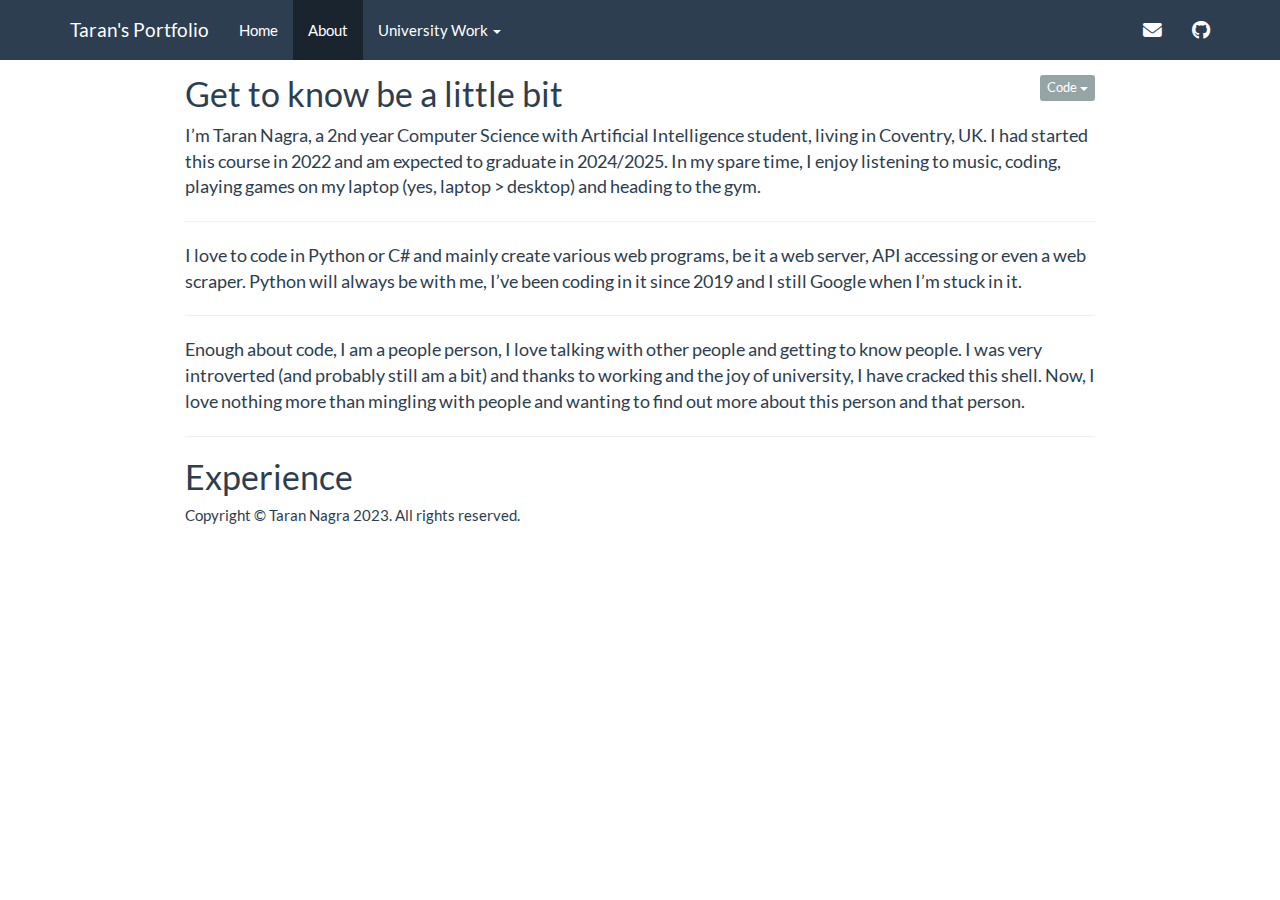
==== commit 588380fe: "I am slowly getting there to the point I want it to be :D" ====
--- a/content/about.html
+++ b/content/about.html
@@ -30,6 +30,7 @@
        code {color: inherit; background-color: rgba(0, 0, 0, 0.04);}
        pre:not([class]) { background-color: white }</style>
 <script src="about_files/navigation-1.1/tabsets.js"></script>
+<script src="about_files/navigation-1.1/codefolding.js"></script>
 <link href="about_files/highlightjs-9.12.0/default.css" rel="stylesheet" />
 <script src="about_files/highlightjs-9.12.0/highlight.js"></script>
 <link href="about_files/font-awesome-6.2.1/css/all.min.css" rel="stylesheet" />
@@ -218,6 +219,9 @@
 </style>
 
 <!-- code folding -->
+<style type="text/css">
+.code-folding-btn { margin-bottom: 4px; }
+</style>
 
 
 
@@ -282,6 +286,14 @@
 </div><!--/.navbar -->
 
 <div id="header">
+
+<div class="btn-group pull-right float-right">
+<button type="button" class="btn btn-default btn-xs btn-secondary btn-sm dropdown-toggle" data-toggle="dropdown" data-bs-toggle="dropdown" aria-haspopup="true" aria-expanded="false"><span>Code</span> <span class="caret"></span></button>
+<ul class="dropdown-menu dropdown-menu-right" style="min-width: 50px;">
+<li><a id="rmd-show-all-code" href="#">Show All Code</a></li>
+<li><a id="rmd-hide-all-code" href="#">Hide All Code</a></li>
+</ul>
+</div>
 
 
 
@@ -364,6 +376,11 @@
 </script>
 
 <!-- code folding -->
+<script>
+$(document).ready(function () {
+  window.initializeCodeFolding("hide" === "show");
+});
+</script>
 
 
 <!-- dynamically load mathjax for compatibility with self-contained -->
